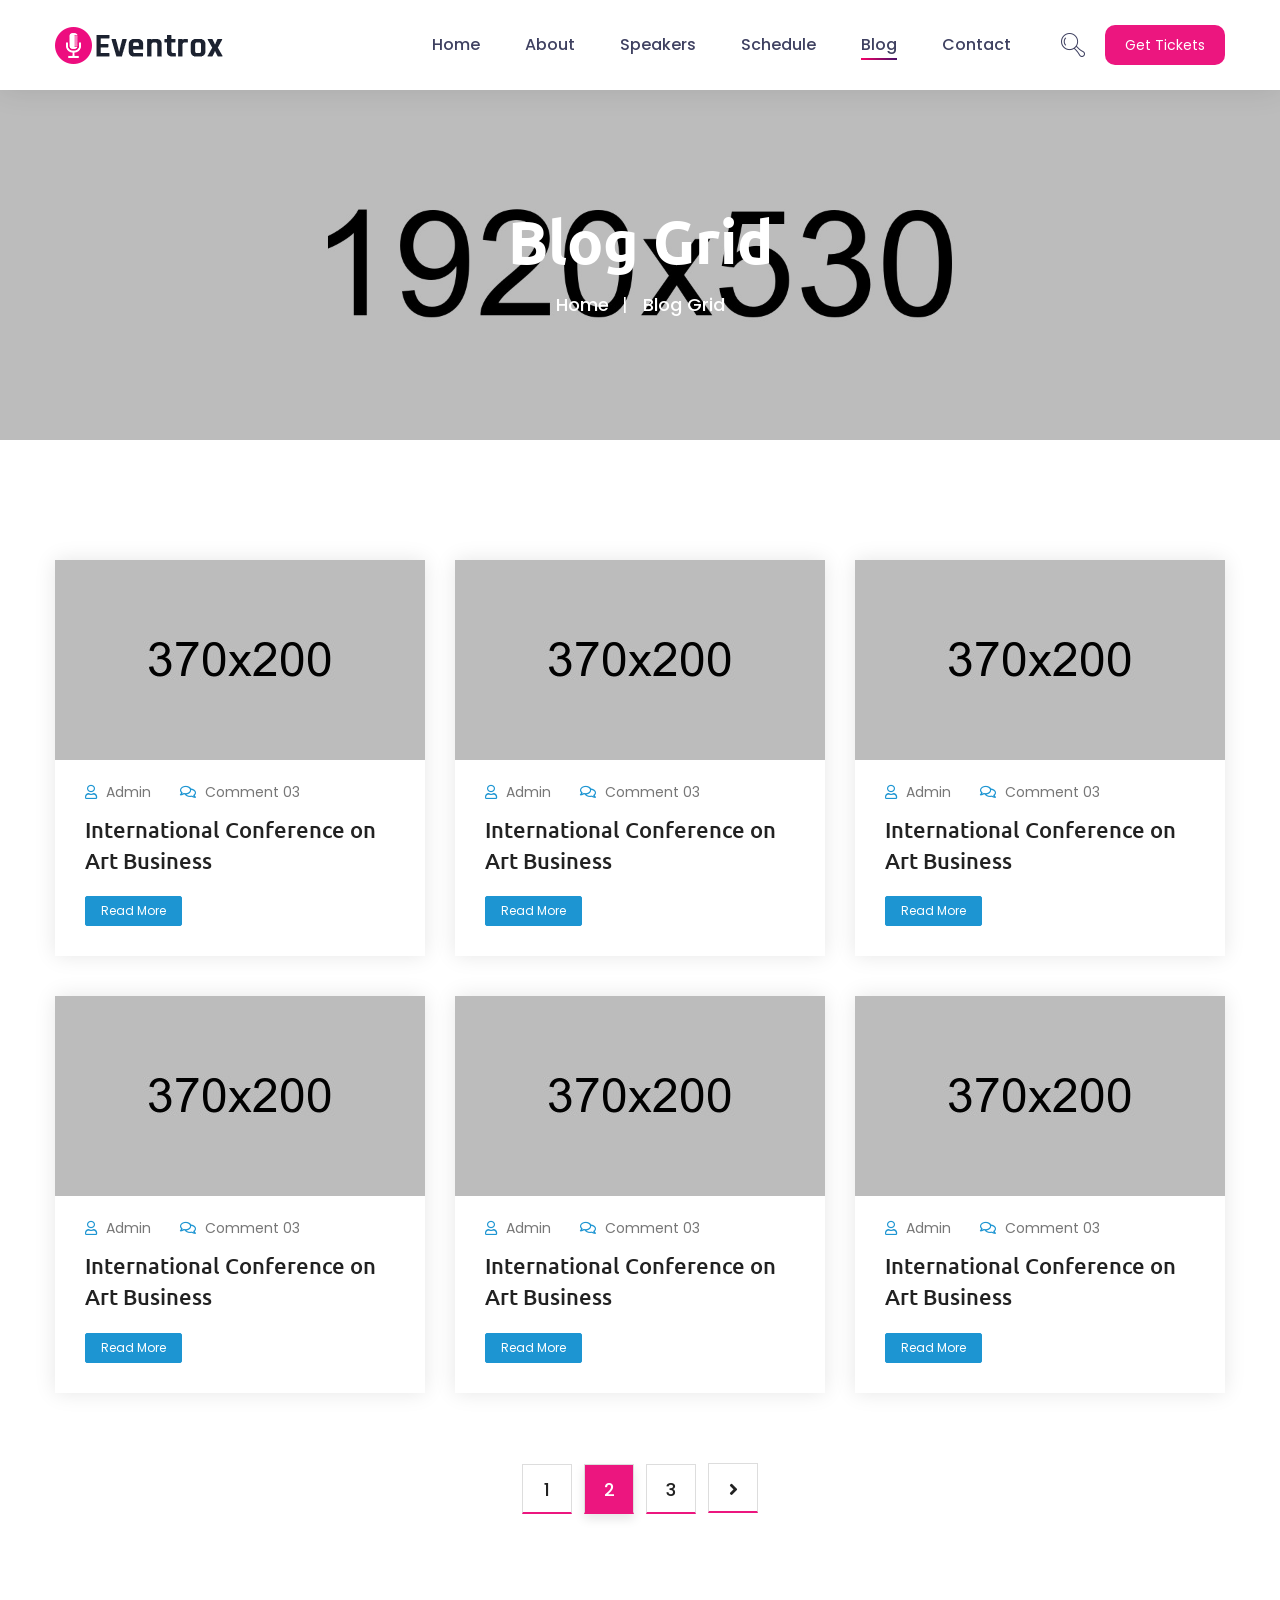
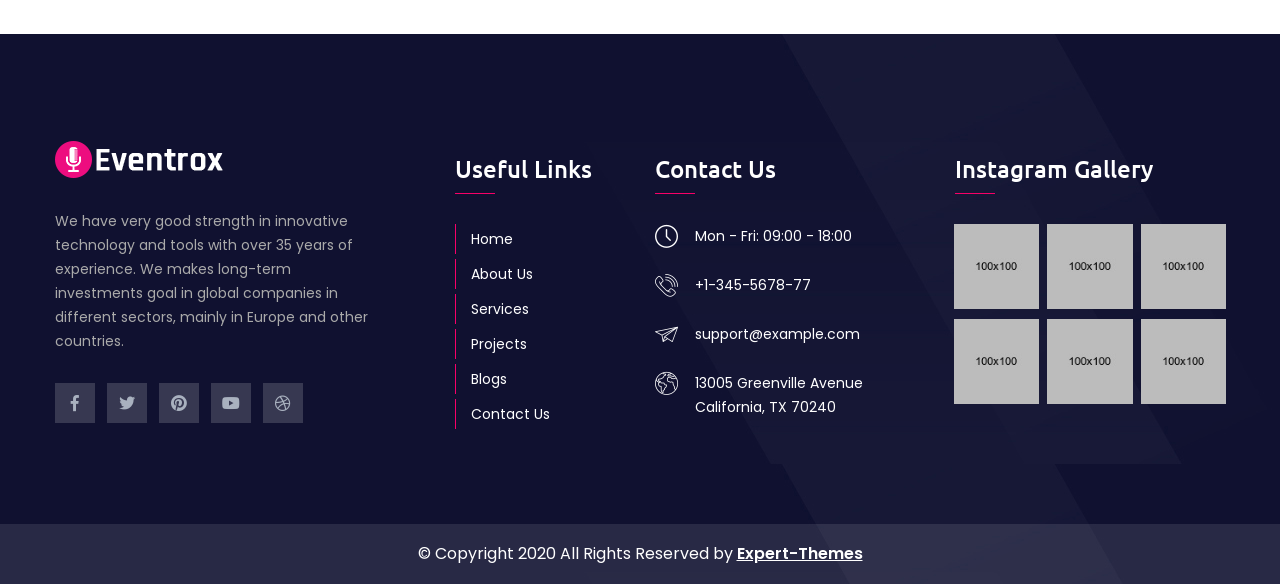
==== blog-grid.html @ 78b13447 "files added" ====
<!DOCTYPE html>
 <html lang="en">
<head>
<meta charset="utf-8">
<title>Eventrox - Digital Events HTML Template | Blog Grid</title>
<!-- Stylesheets -->
<link href="css/bootstrap.css" rel="stylesheet">
<link href="css/style.css" rel="stylesheet">
<link href="css/responsive.css" rel="stylesheet">
<!--Color Switcher Mockup-->
<link href="css/color-switcher-design.css" rel="stylesheet">

<link rel="shortcut icon" href="images/favicon.png" type="image/x-icon">
<link rel="icon" href="images/favicon.png" type="image/x-icon">

<!-- Responsive -->
<meta http-equiv="X-UA-Compatible" content="IE=edge">
<meta name="viewport" content="width=device-width, initial-scale=1.0, maximum-scale=1.0, user-scalable=0">

<!--[if lt IE 9]><script src="https://cdnjs.cloudflare.com/ajax/libs/html5shiv/3.7.3/html5shiv.js"></script><![endif]-->
<!--[if lt IE 9]><script src="js/respond.js"></script><![endif]-->

</head>

<body>

<div class="page-wrapper">

    <!-- Preloader -->
    <div class="preloader"></div>
 	<!-- Header span -->

    <!-- Header Span -->
    <span class="header-span"></span>

    <!-- Main Header-->
    <header class="main-header header-style-two">
        <div class="main-box">
            <div class="auto-container clearfix">
                <div class="logo-box">
                    <div class="logo"><a href="index.html"><img src="images/logo-2.png" alt="" title=""></a></div>
                </div>

                <!--Nav Box-->
                <div class="nav-outer clearfix">
                    <!--Mobile Navigation Toggler-->
                    <div class="mobile-nav-toggler"><span class="icon flaticon-menu"></span></div>
                    <!-- Main Menu -->
                    <nav class="main-menu navbar-expand-md navbar-light">
                        <div class="navbar-header">
                            <!-- Togg le Button -->
                            <button class="navbar-toggler" type="button" data-toggle="collapse" data-target="#navbarSupportedContent" aria-controls="navbarSupportedContent" aria-expanded="false" aria-label="Toggle navigation">
                                <span class="icon flaticon-menu-button"></span>
                            </button>
                        </div>

                        <div class="collapse navbar-collapse clearfix" id="navbarSupportedContent">
                            <ul class="navigation clearfix">
                                <li class="dropdown"><a href="index.html">Home</a>
                                    <ul>
                                        <li><a href="index.html">Home Classic</a></li>
                                        <li><a href="index-2.html">Home Conference</a></li>
                                        <li><a href="index-3.html">Home Meetup</a></li>
										<li><a href="index-4.html">Home Page Four</a></li>
                                        <li><a href="index-5.html">Home Page Five</a></li>
                                        <li class="dropdown"><a href="#">Header Styles</a>
                                            <ul>
                                                <li><a href="index.html">Header Style One</a></li>
                                                <li><a href="index-2.html">Header Style Two</a></li>
                                                <li><a href="index-3.html">Header Style Three</a></li>
												<li><a href="index-4.html">Home Page Four</a></li>
												<li><a href="index-5.html">Home Page Five</a></li>
                                            </ul>
                                        </li>
                                    </ul>
                                </li>
                                <li class="dropdown"><a href="about-us.html">About</a>
                                    <ul>
                                        <li><a href="about-us.html">About Us</a></li>
                                        <li><a href="pricing.html">Pricing</a></li>
                                        <li><a href="faqs.html">FAQ's</a></li>
										<li><a href="gallery.html">Gallery</a></li>
                                        <li><a href="coming-soon.html">Coming Soon</a></li>
                                    </ul>
                                </li>
                                <li class="dropdown"><a href="speakers.html">Speakers</a>
                                    <ul>
                                        <li><a href="speakers.html">Speakers</a></li>
                                        <li><a href="speakers-detail.html">Speakers Detail</a></li>
                                    </ul>
                                </li>
                                <li class="dropdown"><a href="schedule.html">Schedule</a>
                                    <ul>
                                        <li><a href="schedule.html">Schedule</a></li>
                                        <li><a href="event-detail.html">Event Detail</a></li>
                                        <li><a href="buy-ticket.html">Buy Ticket</a></li>
                                    </ul>
                                </li>
                                <li class="current dropdown"><a href="blog-sidebar.html">Blog</a>
                                    <ul>
                                        <li><a href="blog-sidebar.html">Blog With Sidebar</a></li>
                                        <li><a href="blog-grid.html">Blog Grid</a></li>
                                        <li><a href="blog-single.html">Blog Single</a></li>
                                        <li><a href="error-page.html">404 Error</a></li>
                                    </ul>
                                </li>
                                <li><a href="contact.html">Contact</a></li>
                            </ul>
                        </div>
                    </nav>
                    <!-- Main Menu End-->

                    <!-- Outer box -->
                    <div class="outer-box">
                        <!--Search Box-->
                        <div class="search-box-btn"><span class="flaticon-search"></span></div>

                        <!-- Button Box -->
                        <div class="btn-box">
                            <a href="buy-ticket.html" class="theme-btn btn-style-one"><span class="btn-title">Get Tickets</span></a>
                        </div>
                    </div>
                </div>
            </div>
        </div>

        <!-- Mobile Menu  -->
        <div class="mobile-menu">
            <div class="menu-backdrop"></div>
            <div class="close-btn"><span class="icon flaticon-cancel-1"></span></div>

            <!--Here Menu Will Come Automatically Via Javascript / Same Menu as in Header-->
            <nav class="menu-box">
                <div class="nav-logo"><a href="index.html"><img src="images/logo-2.png" alt="" title=""></a></div>

                <ul class="navigation clearfix"><!--Keep This Empty / Menu will come through Javascript--></ul>
            </nav>
        </div><!-- End Mobile Menu -->
    </header>
    <!--End Main Header -->

    <!--Page Title-->
    <section class="page-title" style="background-image:url(images/background/5.jpg);">
        <div class="auto-container">
            <h1>Blog Grid</h1>
            <ul class="bread-crumb clearfix">
                <li><a href="index.html">Home</a></li>
                <li>Blog Grid</li>
            </ul>
        </div>
    </section>
    <!--End Page Title-->

    <!-- News Section -->
    <section class="news-section alternate">
        <div class="auto-container">
            <div class="row">

                <!-- News Block Three -->
                <div class="news-block col-lg-4 col-md-6 col-sm-12 wow fadeInRight">
                    <div class="inner-box">
                        <div class="image-box">
                            <figure class="image"><a href="blog-single.html"><img src="images/resource/news-1.jpg" alt=""></a></figure>
                        </div>
                        <div class="lower-content">
                            <ul class="post-info">
                                <li><span class="far fa-user"></span> Admin</li>
                                <li><span class="far fa-comments"></span> Comment 03</li>
                            </ul>
                            <h4><a href="blog-single.html">International Conference on Art Business</a></h4>
                            <div class="btn-box"><a href="#" class="read-more">Read More</a></div>
                        </div>
                    </div>
                </div>

                <!-- News Block Three -->
                <div class="news-block col-lg-4 col-md-6 col-sm-12 wow fadeInRight" data-wow-delay="400ms">
                    <div class="inner-box">
                        <div class="image-box">
                            <figure class="image"><a href="blog-single.html"><img src="images/resource/news-2.jpg" alt=""></a></figure>
                        </div>
                        <div class="lower-content">
                            <ul class="post-info">
                                <li><span class="far fa-user"></span> Admin</li>
                                <li><span class="far fa-comments"></span> Comment 03</li>
                            </ul>
                            <h4><a href="blog-single.html">International Conference on Art Business</a></h4>
                            <div class="btn-box"><a href="#" class="read-more">Read More</a></div>
                        </div>
                    </div>
                </div>

                <!-- News Block Three -->
                <div class="news-block col-lg-4 col-md-6 col-sm-12 wow fadeInRight" data-wow-delay="800ms">
                    <div class="inner-box">
                        <div class="image-box">
                            <figure class="image"><a href="blog-single.html"><img src="images/resource/news-3.jpg" alt=""></a></figure>
                        </div>
                        <div class="lower-content">
                            <ul class="post-info">
                                <li><span class="far fa-user"></span> Admin</li>
                                <li><span class="far fa-comments"></span> Comment 03</li>
                            </ul>
                            <h4><a href="blog-single.html">International Conference on Art Business</a></h4>
                            <div class="btn-box"><a href="#" class="read-more">Read More</a></div>
                        </div>
                    </div>
                </div>


                <!-- News Block Three -->
                <div class="news-block col-lg-4 col-md-6 col-sm-12 wow fadeInRight">
                    <div class="inner-box">
                        <div class="image-box">
                            <figure class="image"><a href="blog-single.html"><img src="images/resource/news-4.jpg" alt=""></a></figure>
                        </div>
                        <div class="lower-content">
                            <ul class="post-info">
                                <li><span class="far fa-user"></span> Admin</li>
                                <li><span class="far fa-comments"></span> Comment 03</li>
                            </ul>
                            <h4><a href="blog-single.html">International Conference on Art Business</a></h4>
                            <div class="btn-box"><a href="#" class="read-more">Read More</a></div>
                        </div>
                    </div>
                </div>

                <!-- News Block Three -->
                <div class="news-block col-lg-4 col-md-6 col-sm-12 wow fadeInRight" data-wow-delay="400ms">
                    <div class="inner-box">
                        <div class="image-box">
                            <figure class="image"><a href="blog-single.html"><img src="images/resource/news-5.jpg" alt=""></a></figure>
                        </div>
                        <div class="lower-content">
                            <ul class="post-info">
                                <li><span class="far fa-user"></span> Admin</li>
                                <li><span class="far fa-comments"></span> Comment 03</li>
                            </ul>
                            <h4><a href="blog-single.html">International Conference on Art Business</a></h4>
                            <div class="btn-box"><a href="#" class="read-more">Read More</a></div>
                        </div>
                    </div>
                </div>

                <!-- News Block Three -->
                <div class="news-block col-lg-4 col-md-6 col-sm-12 wow fadeInRight" data-wow-delay="800ms">
                    <div class="inner-box">
                        <div class="image-box">
                            <figure class="image"><a href="blog-single.html"><img src="images/resource/news-6.jpg" alt=""></a></figure>
                        </div>
                        <div class="lower-content">
                            <ul class="post-info">
                                <li><span class="far fa-user"></span> Admin</li>
                                <li><span class="far fa-comments"></span> Comment 03</li>
                            </ul>
                            <h4><a href="blog-single.html">International Conference on Art Business</a></h4>
                            <div class="btn-box"><a href="#" class="read-more">Read More</a></div>
                        </div>
                    </div>
                </div>
            </div>

            <!--Styled Pagination-->
            <ul class="styled-pagination text-center">
                <li><a href="#">1</a></li>
                <li><a href="#" class="active">2</a></li>
                <li><a href="#">3</a></li>
                <li><a href="#"><span class="icon fa fa-angle-right"></span></a></li>
            </ul>
            <!--End Styled Pagination-->
        </div>
    </section>
    <!--End News Section -->

    <!-- Main Footer -->
    <footer class="main-footer">
        <!--Widgets Section-->
        <div class="widgets-section">
            <div class="auto-container">
                <div class="row">
                    <!--Big Column-->
                    <div class="big-column col-xl-6 col-lg-12 col-md-12 col-sm-12">
                        <div class="row">
                            <!--Footer Column-->
                            <div class="footer-column col-xl-7 col-lg-6 col-md-6 col-sm-12">
                                <div class="footer-widget about-widget">
                                    <div class="logo">
                                        <a href="index.html"><img src="images/logo.png" alt="" /></a>
                                    </div>
                                    <div class="text">
                                        <p>We have very good strength in innovative technology and tools with over 35 years of experience. We makes long-term investments goal in global companies in different sectors, mainly in Europe and other countries.</p>
                                    </div>
                                    <ul class="social-icon-one social-icon-colored">
                                        <li><a href="#"><i class="fab fa-facebook-f"></i></a></li>
                                        <li><a href="#"><i class="fab fa-twitter"></i></a></li>
                                        <li><a href="#"><i class="fab fa-pinterest"></i></a></li>
                                        <li><a href="#"><i class="fab fa-youtube"></i></a></li>
                                        <li><a href="#"><i class="fab fa-dribbble"></i></a></li>
                                    </ul>
                                </div>
                            </div>

                            <!--Footer Column-->
                            <div class="footer-column col-xl-5 col-lg-6 col-md-6 col-sm-12">
                                <div class="footer-widget useful-links">
                                    <h2 class="widget-title">Useful Links</h2>
                                    <ul class="user-links">
                                        <li><a href="index-2.html">Home</a></li>
                                        <li><a href="about-us.html">About Us</a></li>
                                        <li><a href="services.html">Services</a></li>
                                        <li><a href="projects.html">Projects</a></li>
                                        <li><a href="blog.html">Blogs</a></li>
                                        <li><a href="contact.html">Contact Us</a></li>
                                    </ul>
                                </div>
                            </div>
                        </div>
                    </div>

                    <!--Big Column-->
                    <div class="big-column col-xl-6 col-lg-12 col-md-12 col-sm-12">
                        <div class="row">
                            <!--Footer Column-->
                            <div class="footer-column col-lg-6 col-md-6 col-sm-12">
                                <!--Footer Column-->
                                <div class="footer-widget contact-widget">
                                    <h2 class="widget-title">Contact Us</h2>
                                     <!--Footer Column-->
                                    <div class="widget-content">
                                        <ul class="contact-list">
                                            <li>
                                                <span class="icon flaticon-clock"></span>
                                                <div class="text">Mon - Fri: 09:00 - 18:00</div>
                                            </li>

                                            <li>
                                                <span class="icon flaticon-phone"></span>
                                                <div class="text"><a href="tel:+1-345-5678-77">+1-345-5678-77</a></div>
                                            </li>

                                            <li>
                                                <span class="icon flaticon-paper-plane"></span>
                                                <div class="text"><a href="mailto:support@example.com">support@example.com</a></div>
                                            </li>

                                            <li>
                                                <span class="icon flaticon-worldwide"></span>
                                                <div class="text">13005 Greenville Avenue<br> California, TX 70240</div>
                                            </li>
                                        </ul>
                                    </div>
                                </div>
                            </div>

                            <!--Footer Column-->
                            <div class="footer-column col-lg-6 col-md-6 col-sm-12">
                                <!--Footer Column-->
                                <div class="footer-widget instagram-widget">
                                    <h2 class="widget-title">Instagram Gallery</h2>
                                    <div class="widget-content">
                                        <div class="outer clearfix">
                                            <figure class="image">
                                                <a href="images/gallery/1.jpg" class="lightbox-image" title="Image Title Here"><img src="images/resource/gw-1.jpg" alt=""></a>
                                            </figure>

                                            <figure class="image">
                                                <a href="images/gallery/2.jpg" class="lightbox-image" title="Image Title Here"><img src="images/resource/gw-2.jpg" alt=""></a>
                                            </figure>

                                            <figure class="image">
                                                <a href="images/gallery/3.jpg" class="lightbox-image" title="Image Title Here"><img src="images/resource/gw-3.jpg" alt=""></a>
                                            </figure>

                                            <figure class="image">
                                                <a href="images/gallery/4.jpg" class="lightbox-image" title="Image Title Here"><img src="images/resource/gw-4.jpg" alt=""></a>
                                            </figure>

                                            <figure class="image">
                                                <a href="images/gallery/5.jpg" class="lightbox-image" title="Image Title Here"><img src="images/resource/gw-5.jpg" alt=""></a>
                                            </figure>

                                            <figure class="image">
                                                <a href="images/gallery/1.jpg" class="lightbox-image" title="Image Title Here"><img src="images/resource/gw-6.jpg" alt=""></a>
                                            </figure>
                                        </div>
                                    </div>
                                </div>
                            </div>
                        </div>
                    </div>
                </div>
            </div>
        </div>

        <!--Footer Bottom-->
        <div class="footer-bottom">
            <div class="auto-container">
                <div class="inner-container clearfix">
                    <div class="copyright-text">
                        <p>© Copyright 2020 All Rights Reserved by <a href="index.html">Expert-Themes</a></p>
                    </div>
                </div>
            </div>
        </div>
    </footer>
    <!-- End Footer -->

</div>
<!--End pagewrapper-->

<!-- Color Palate / Color Switcher -->
<div class="color-palate">
    <div class="color-trigger">
        <i class="fa fa-cog"></i>
    </div>
    <div class="color-palate-head">
        <h6>Choose Your Demo</h6>
    </div>
    <ul class="box-version option-box"> <li>Full width</li> <li class="box">Boxed</li> </ul>
    <ul class="rtl-version option-box"> <li>LTR Version</li> <li class="rtl">RTL Version</li> </ul>
    <div class="palate-foo">
        <span>You will find much more options for colors and styling in admin panel. This color picker is used only for demonstation purposes.</span>
    </div>
    <a href="#" class="purchase-btn">Purchase now</a>
</div><!-- End Color Switcher -->

<!--Search Popup-->
<div id="search-popup" class="search-popup">
	<div class="close-search theme-btn"><span class="fas fa-window-close"></span></div>
	<div class="popup-inner">
		<div class="overlay-layer"></div>
    	<div class="search-form">
        	<form method="post" action="index.html">
            	<div class="form-group">
                	<fieldset>
                        <input type="search" class="form-control" name="search-input" value="" placeholder="Search Here" required >
                        <input type="submit" value="Search Now!" class="theme-btn">
                    </fieldset>
                </div>
            </form>

            <br>
            <h3>Recent Search Keywords</h3>
            <ul class="recent-searches">
                <li><a href="#">Seo</a></li>
                <li><a href="#">Bussiness</a></li>
                <li><a href="#">Events</a></li>
                <li><a href="#">Digital</a></li>
                <li><a href="#">Conferance</a></li>
            </ul>

        </div>

    </div>
</div>

<!--Scroll to top-->
<div class="scroll-to-top scroll-to-target" data-target="html"><span class="fa fa-angle-double-up"></span></div>
<script src="js/jquery.js"></script>
<script src="js/popper.min.js"></script>
<script src="js/bootstrap.min.js"></script>
<script src="js/jquery-ui.js"></script>
<script src="js/jquery.fancybox.js"></script>
<script src="js/appear.js"></script>
<script src="js/owl.js"></script>
<script src="js/wow.js"></script>
<script src="js/script.js"></script>
<!-- Color Setting -->
<script src="js/color-settings.js"></script>
</body>
</html>
---- css/style.css ----
/* ---------------------------------------
[Master Stylesheet]
Project:    	Eventrox - Digital Conference HTML Template
Version:    	1
Last Change:    11/3/2020
------------------------------------------

[Table of contents]

1. Fonts
2. Resources / Css Files
3. Reset
4. Global Settings
5. Buttons Style
6. Social Icons
7. Scroll To Top style
8. Page Title
9. Section Title
10. Main Header / Two / Three
11. Mobile Menu
12. Banner Section
13. Banner Conference
14. Banner MeetUp
15. About Section / Two
16. Coming Soon
17. Features Section / Two / Three
18. Fluid Section One
19. Speakers Section / Two / Three
20. Speker Detail
21. schedule Section / Two / Three
22. Event Detail
23. Pricing Section / Two / Three
24. Fun Fact Section
25. FAQ's Section
26. FAQ Form Section
27. Fun Fact Section Two
28. Why Choose Us
29. App Section
30. Gallery Section
31. Event Info Section
32. Testimonial Section
33. News Section
34. Blog Sidebar
35. Blog Detail
36. Styled Pagination
37. Coming Soon
38. Video Section
39. Call to Action
40. Register Section
41. Contact Page Section
42. Map Section
43. Subscribe Section
44. Newsletter Section
45. Clients Section / Two / Three
46. Main Footer / Two / Three
47. Error Section
48. Sidebar Page Container
49. Comment Area
50. Comment Form
51. Social icon Colored
52. Right to Left
53. Boxed Layout
-------------------------------------------*/

/***

====================================================================
	 Fonts
====================================================================

***/

@import url('https://fonts.googleapis.com/css?family=Poppins:200,300,400,500,600,700,800,900|Orbitron:500,700|Ubuntu:400,500,700&display=swap');

/*
	font-family: 'Ubuntu', sans-serif;
	font-family: 'Poppins', sans-serif;
	font-family: 'Orbitron', sans-serif;
*/

/***

====================================================================
	 Resources / Css Files
====================================================================

 ***/

@import url('fontawesome-all.css');
@import url('flaticon.css');
@import url('elegent-icon.css');
@import url('animate.css');
@import url('swiper.css');
@import url('owl.css');
@import url('jquery.fancybox.min.css');

/***

====================================================================
    Reset
====================================================================

 ***/

* {
	margin:0px;
	padding:0px;
	border:none;
	outline:none;
}

/***

====================================================================
	Global Settings
====================================================================

 ***/

body {
	font-size:14px;
	color:#777777;
	line-height:1.7em;
	font-weight:400;
	background:#ffffff;
	-webkit-font-smoothing: antialiased;
	-moz-font-smoothing: antialiased;
	font-family: 'Poppins', sans-serif;
}

a{
	text-decoration:none;
	cursor:pointer;
	color:#f20487;
}

button,
a:hover,a:focus,a:visited{
	text-decoration:none;
	outline:none !important;
}

h1,h2,h3,h4,h5,h6 {
	position:relative;
	font-weight:normal;
	margin:0px;
	background:none;
	line-height:1.6em;
	font-family: 'Ubuntu', sans-serif;
}

input,button,select,textarea{

}

textarea{
	overflow:hidden;
}

p,.text{
	position:relative;
	font-size: 16px;
	line-height: 26px;
	color: #888888;
	font-weight: 400;
}

.auto-container{
	position:static;
	max-width:1200px;
	padding:0px 15px;
	margin:0 auto;
}

.large-container{
	position:static;
	max-width:1550px;
	padding:0px 15px;
	margin:0 auto;
}

.medium-container{
	max-width:850px;
}

.page-wrapper{
	position:relative;
	margin:0 auto;
	width:100%;
	min-width:300px;
	overflow: hidden;
}

ul,li{
	list-style:none;
	padding:0px;
	margin:0px;
}

img{
	display:inline-block;
	max-width:100%;
}

.theme-btn{
	display:inline-block;
	-webkit-transition:all 0.3s ease;
	-moz-transition:all 0.3s ease;
	-ms-transition:all 0.3s ease;
	-o-transition:all 0.3s ease;
	transition:all 0.3s ease;
}

.centered{
	text-align:center;
}

.theme-btn .flaticon-arrow{
	display: inherit;
	font-size:inherit;
	margin-left: 3px;
	font-size: 14px;
	-webkit-transform: scaleX(-1) translateY(-1px);
	-moz-transform: scaleX(-1) translateY(-1px);
	-ms-transform: scaleX(-1) translateY(-1px);
	-o-transform: scaleX(-1) translateY(-1px);
	transform: scaleX(-1) translateY(-1px);
}

::-webkit-input-placeholder{color: inherit;}
::-moz-input-placeholder{color:  inherit;}
::-ms-input-placeholder{color:  inherit;}


::selection {
background:#ec167f;
color:#ffffff;
}

::-moz-selection {
background:#ec167f;
color:#ffffff;
}

::-webkit-selection {
background:#ec167f;
color:#ffffff;
}

/***

====================================================================
	Buttons Style
====================================================================

 ***/

 .theme-btn{
 	position: relative;
 	transition: all 300ms ease;
 }

/* Button style one*/
.btn-style-one{
	position:relative;
	padding:10px 30px;
	font-size:16px;
	line-height:30px;
	color:#ffffff;
	font-weight:400;
	text-align:center;
	background-color: #ec167f;
	overflow: hidden;
	border-radius: 10px;
}

.btn-style-one .btn-title{
	position: relative;
}

.btn-style-one:hover{
	color:#ec167f;
	-webkit-box-shadow: 0 10px 30px rgba(0,0,0,0.10);
	-moz-box-shadow: 0 10px 30px rgba(0,0,0,0.10);
	-ms-box-shadow: 0 10px 30px rgba(0,0,0,0.10);
	-o-box-shadow: 0 10px 30px rgba(0,0,0,0.10);
	box-shadow: 0 10px 30px rgba(0,0,0,0.10);
}

.btn-style-one:before{
	position: absolute;
	left: 0;
	top: 0;
	height: 100%;
	width: 100%;
	content: "";
	background-color: #ffffff;
	-webkit-transform: scale(0, 1);
	-ms-transform: scale(0, 1);
	transform: scale(0, 1);
	-webkit-transform-origin: top right;
	-ms-transform-origin: top right;
	transform-origin: top right;
    -webkit-transition: transform 500ms cubic-bezier(0.860, 0.000, 0.070, 1.000);
    -moz-transition: transform 500ms cubic-bezier(0.860, 0.000, 0.070, 1.000);
    -o-transition: transform 500ms cubic-bezier(0.860, 0.000, 0.070, 1.000);
    transition: transform 500ms cubic-bezier(0.860, 0.000, 0.070, 1.000); /* easeInOutQuint */
    -webkit-transition-timing-function: cubic-bezier(0.860, 0.000, 0.070, 1.000);
    -moz-transition-timing-function: cubic-bezier(0.860, 0.000, 0.070, 1.000);
    -o-transition-timing-function: cubic-bezier(0.860, 0.000, 0.070, 1.000);
    transition-timing-function: cubic-bezier(0.860, 0.000, 0.070, 1.000); /* easeInOutQuint */
}

.btn-style-one:hover:before{
	-webkit-transform: scale(1, 1);
	-ms-transform: scale(1, 1);
	transform: scale(1, 1);
	-webkit-transform-origin: bottom left;
	-ms-transform-origin: bottom left;
	transform-origin: bottom left;
}

/* Button style two*/

.btn-style-two{
	position:relative;
	padding:10px 30px;
	font-size:16px;
	line-height:30px;
	color:#ffffff;
	font-weight:400;
	text-align:center;
	background-color: #faaC1D;
	overflow: hidden;
	border-radius: 10px;
}

.btn-style-two .btn-title{
	position: relative;
}

.btn-style-two:hover{
	color:#faaC1D;
	-webkit-box-shadow: 0 10px 30px rgba(0,0,0,0.10);
	-moz-box-shadow: 0 10px 30px rgba(0,0,0,0.10);
	-ms-box-shadow: 0 10px 30px rgba(0,0,0,0.10);
	-o-box-shadow: 0 10px 30px rgba(0,0,0,0.10);
	box-shadow: 0 10px 30px rgba(0,0,0,0.10);
}

.btn-style-two:before{
	position: absolute;
	left: 0;
	top: 0;
	height: 100%;
	width: 100%;
	content: "";
	background-color: #ffffff;
	-webkit-transform: scale(0, 1);
	-ms-transform: scale(0, 1);
	transform: scale(0, 1);
	-webkit-transform-origin: top right;
	-ms-transform-origin: top right;
	transform-origin: top right;
    -webkit-transition: transform 500ms cubic-bezier(0.860, 0.000, 0.070, 1.000);
    -moz-transition: transform 500ms cubic-bezier(0.860, 0.000, 0.070, 1.000);
    -o-transition: transform 500ms cubic-bezier(0.860, 0.000, 0.070, 1.000);
    transition: transform 500ms cubic-bezier(0.860, 0.000, 0.070, 1.000); /* easeInOutQuint */
    -webkit-transition-timing-function: cubic-bezier(0.860, 0.000, 0.070, 1.000);
    -moz-transition-timing-function: cubic-bezier(0.860, 0.000, 0.070, 1.000);
    -o-transition-timing-function: cubic-bezier(0.860, 0.000, 0.070, 1.000);
    transition-timing-function: cubic-bezier(0.860, 0.000, 0.070, 1.000); /* easeInOutQuint */
}

.btn-style-two:hover:before{
	-webkit-transform: scale(1, 1);
	-ms-transform: scale(1, 1);
	transform: scale(1, 1);
	-webkit-transform-origin: bottom left;
	-ms-transform-origin: bottom left;
	transform-origin: bottom left;
}


/* Button style three*/

.btn-style-three{
	position:relative;
	padding:10px 30px;
	font-size:16px;
	line-height:30px;
	color:#ffffff;
	font-weight:400;
	text-align:center;
	background-color: #1c94d2;
	overflow: hidden;
	border-radius: 10px;
}

.btn-style-three .btn-title{
	position: relative;
}

.btn-style-three:hover{
	color:#1c94d2;
	-webkit-box-shadow: 0 10px 30px rgba(0,0,0,0.10);
	-moz-box-shadow: 0 10px 30px rgba(0,0,0,0.10);
	-ms-box-shadow: 0 10px 30px rgba(0,0,0,0.10);
	-o-box-shadow: 0 10px 30px rgba(0,0,0,0.10);
	box-shadow: 0 10px 30px rgba(0,0,0,0.10);
}

.btn-style-three:before{
	position: absolute;
	left: 0;
	top: 0;
	height: 100%;
	width: 100%;
	content: "";
	background-color: #ffffff;
	-webkit-transform: scale(0, 1);
	-ms-transform: scale(0, 1);
	transform: scale(0, 1);
	-webkit-transform-origin: top right;
	-ms-transform-origin: top right;
	transform-origin: top right;
    -webkit-transition: transform 500ms cubic-bezier(0.860, 0.000, 0.070, 1.000);
    -moz-transition: transform 500ms cubic-bezier(0.860, 0.000, 0.070, 1.000);
    -o-transition: transform 500ms cubic-bezier(0.860, 0.000, 0.070, 1.000);
    transition: transform 500ms cubic-bezier(0.860, 0.000, 0.070, 1.000); /* easeInOutQuint */
    -webkit-transition-timing-function: cubic-bezier(0.860, 0.000, 0.070, 1.000);
    -moz-transition-timing-function: cubic-bezier(0.860, 0.000, 0.070, 1.000);
    -o-transition-timing-function: cubic-bezier(0.860, 0.000, 0.070, 1.000);
    transition-timing-function: cubic-bezier(0.860, 0.000, 0.070, 1.000); /* easeInOutQuint */
}

.btn-style-three:hover:before{
	-webkit-transform: scale(1, 1);
	-ms-transform: scale(1, 1);
	transform: scale(1, 1);
	-webkit-transform-origin: bottom left;
	-ms-transform-origin: bottom left;
	transform-origin: bottom left;
}



/* Button style four*/

.btn-style-four{
	position:relative;
	padding:10px 30px;
	font-size:16px;
	line-height:30px;
	color:#ffffff;
	font-weight:400;
	text-align:center;
	background-color: #24293d;
	overflow: hidden;
	border-radius: 10px;
}

.btn-style-four .btn-title{
	position: relative;
}

.btn-style-four:hover{
	color:#24293d;
	-webkit-box-shadow: 0 10px 30px rgba(0,0,0,0.10);
	-moz-box-shadow: 0 10px 30px rgba(0,0,0,0.10);
	-ms-box-shadow: 0 10px 30px rgba(0,0,0,0.10);
	-o-box-shadow: 0 10px 30px rgba(0,0,0,0.10);
	box-shadow: 0 10px 30px rgba(0,0,0,0.10);
}

.btn-style-four:before{
	position: absolute;
	left: 0;
	top: 0;
	height: 100%;
	width: 100%;
	content: "";
	background-color: #ffffff;
	-webkit-transform: scale(0, 1);
	-ms-transform: scale(0, 1);
	transform: scale(0, 1);
	-webkit-transform-origin: top right;
	-ms-transform-origin: top right;
	transform-origin: top right;
    -webkit-transition: transform 500ms cubic-bezier(0.860, 0.000, 0.070, 1.000);
    -moz-transition: transform 500ms cubic-bezier(0.860, 0.000, 0.070, 1.000);
    -o-transition: transform 500ms cubic-bezier(0.860, 0.000, 0.070, 1.000);
    transition: transform 500ms cubic-bezier(0.860, 0.000, 0.070, 1.000); /* easeInOutQuint */
    -webkit-transition-timing-function: cubic-bezier(0.860, 0.000, 0.070, 1.000);
    -moz-transition-timing-function: cubic-bezier(0.860, 0.000, 0.070, 1.000);
    -o-transition-timing-function: cubic-bezier(0.860, 0.000, 0.070, 1.000);
    transition-timing-function: cubic-bezier(0.860, 0.000, 0.070, 1.000); /* easeInOutQuint */
}

.btn-style-four:hover:before{
	-webkit-transform: scale(1, 1);
	-ms-transform: scale(1, 1);
	transform: scale(1, 1);
	-webkit-transform-origin: bottom left;
	-ms-transform-origin: bottom left;
	transform-origin: bottom left;
}

/* List Style One */

.list-style-one{
	position:relative;
}

.list-style-one li{
	position: relative;
	font-size: 16px;
	line-height: 26px;
	color: #444444;
	font-weight: 400;
	padding-left: 35px;
	margin-bottom: 10px;
}

.list-style-one li:before{
	position: absolute;
	left: 0;
	top: 0;
	font-size: 16px;
	content: "\52";
	font-family: 'ElegantIcons';
	color: #e1137b;
}

/* List Style Two */

.list-style-two{
	position:relative;
}

.list-style-two li{
	position: relative;
	font-size: 16px;
	line-height: 30px;
	color: #888888;
	font-weight: 400;
	padding-left: 25px;
	margin-bottom: 10px;
}

.list-style-two li:before{
	position: absolute;
	left: 0;
	top: 12px;
	height: 6px;
	width: 6px;
	background-color: #e1137b;
	content: "";
}

/***

====================================================================
	Social Icons
====================================================================

 ***/

/*Social Icon One*/

.social-icon-one{
	position: relative;
}

.social-icon-one li{
	position:relative;
	display:inline-block;
	margin-right: 8px;
	margin-bottom: 10px;
}

.social-icon-one li:last-child{
	margin-right: 0;
}

.social-icon-one li a .fab{
	position:relative;
	display:block;
	height: 40px;
	width: 40px;
	line-height: 40px;
	text-align: center;
	font-size:16px;
	color:#a9b1bf;
	background-color: #373851;
	transition: all 900ms ease;
    -moz-transition: all 900ms ease;
    -webkit-transition: all 900ms ease;
    -ms-transition: all 900ms ease;
    -o-transition: all 900ms ease;
}

.social-icon-one li a:hover .fab{
	transform:rotate(360deg);
}

.social-icon-one li a:hover .fab{
	background-color: #e1137b;
	border-color: #e1137b;
	color: #ffffff;
}

/*Social Icon Two*/

.social-icon-two{
	position: relative;
	display: block;
}

.social-icon-two li{
	position:relative;
	display:inline-block;
	margin-right: 8px;
	margin-bottom: 10px;
}

.social-icon-two li a .fab{
	position:relative;
	display:block;
	height: 40px;
	width: 40px;
	line-height: 40px;
	text-align: center;
	font-size:16px;
	border: 1px solid #dddddd;
	background-color: #ffffff;
	-webkit-transition:all 300ms ease;
	-moz-transition:all 300ms ease;
	-ms-transition:all 300ms ease;
	-o-transition:all 300ms ease;
	transition:all 300ms ease;
}

.social-icon-two li a:hover .fab{
	color: #ffffff;
	background-color: #d24c59;
}

/*Social Icon Three*/

.social-icon-three{
	position: relative;
	display: block;
}

.social-icon-three li{
	position:relative;
	display:inline-block;
	margin-left: 30px;
	margin-bottom: 10px;
}

.social-icon-three li a{
	position:relative;
	display:block;
	line-height: 30px;
	text-align: center;
	font-size:16px;
	-webkit-transition:all 300ms ease;
	-moz-transition:all 300ms ease;
	-ms-transition:all 300ms ease;
	-o-transition:all 300ms ease;
	transition:all 300ms ease;
}

.social-icon-three li a:hover{
	color: #222222;
}

.theme_color{
	color:#d24c59;
}

.preloader{
	position:fixed;
	left:0px;
	top:0px;
	width:100%;
	height:100%;
	z-index:999999;
	background-color: #ffffff;
	background-position:center center;
	background-repeat:no-repeat;
	background-image:url(../images/icons/preloader.svg);
	background-size:100px;
}

.preloader:after{
	position: absolute;
	left: 50%;
	top: 50%;
	content: "loading..";
	-webkit-transform: translateX(-50%);
	-moz-transform: translateX(-50%);
	-ms-transform: translateX(-50%);
	-o-transform: translateX(-50%);
	transform: translateX(-50%);
	margin-top: 45px;
	font-size: 24px;
	line-height: 1em;
	color: #f20487;
	text-decoration: underline;
	font-family: "Ubuntu", sans-serif;
	font-weight: 400;
}


img{
	display:inline-block;
	max-width:100%;
	height:auto;
}

.pull-left{
	float: left;
}

.pull-right{
	float: right;
}

/***

====================================================================
	Scroll To Top style
====================================================================

***/

.scroll-to-top{
	position:fixed;
	bottom:15px;
	right:15px;
	width:40px;
	height:40px;
	color:#ffffff;
	font-size:18px;
	text-transform:uppercase;
	line-height:40px;
	text-align:center;
	z-index:100;
	cursor:pointer;
	background:#e1137b;
	display:none;
	-webkit-transition:all 300ms ease;
	-moz-transition:all 300ms ease;
	-ms-transition:all 300ms ease;
	-o-transition:all 300ms ease;
	transition:all 300ms ease;
}

.scroll-to-top:hover{
	color:#ffffff;
	background:#4c35a9;
}

.tabs-box{
	position: relative;
}

.tabs-box .tab{
	display: none;
}

.tabs-box .tab.active-tab{
	display: block;
}

/***

====================================================================
	Page Title
====================================================================

***/

.page-title{
	position:relative;
	text-align: center;
	overflow: hidden;
	z-index: 1;
	padding: 120px 0;
	background-repeat: no-repeat;
	background-position: center bottom;
	background-size: cover;
}

.page-title h1{
	position:relative;
	display: block;
	font-size:60px;
	color:#ffffff;
	line-height: 1em;
	font-weight: 700;
	margin-bottom: 20px;
}

.page-title .bread-crumb {
	position: relative;
}

.page-title .bread-crumb li{
	position: relative;
	display: inline-block;
	font-size: 18px;
	line-height: 30px;
	color: #ffffff;
	font-weight: 500;
	cursor: default;
	padding-right:  15px;
	margin-right: 15px;
}

.page-title .bread-crumb li:before{
	position: absolute;
	right: -3px;
	font-size: 18px;
	line-height: 30px;
	color: #ffffff;
	font-weight: 400;
	content: "|";
}

.page-title .bread-crumb li:last-child{
	padding-right: 0;
	margin-right: 0;
}

.page-title .bread-crumb li:last-child:before{
	display: none;
}

.page-title .bread-crumb li a{
	color:#ffffff;
	-webkit-transition: all 300ms ease;
	-moz-transition: all 300ms ease;
	-ms-transition: all 300ms ease;
	-o-transition: all 300ms ease;
	transition: all 300ms ease;
}

.page-title .bread-crumb li a:hover{
	color:#f0c52e;
}

/***

====================================================================
	Section Title
====================================================================

***/

.sec-title{
	position:relative;
	margin-bottom:70px;
}

.sec-title .title{
	position: relative;
	display: block;
	font-size: 16px;
	line-height: 1em;
	color: #ff8a01;
	font-weight: 500;
	background: rgb(247,0,104);
	background: -moz-linear-gradient(to left, rgba(247,0,104,1) 0%, rgba(68,16,102,1) 25%, rgba(247,0,104,1) 75%, rgba(68,16,102,1) 100%);
	background: -webkit-linear-gradient(to left, rgba(247,0,104,1) 0%,rgba(68,16,102,1) 25%,rgba(247,0,104,1) 75%,rgba(68,16,102,1) 100%);
	background: linear-gradient(to left, rgba(247,0,104) 0%,rgba(68,16,102,1) 25%,rgba(247,0,104,1) 75%,rgba(68,16,102,1) 100%);
	filter: progid:DXImageTransform.Microsoft.gradient( startColorstr='#F70068', endColorstr='#441066',GradientType=1 );
	color: transparent;
	-webkit-background-clip: text;
  	-webkit-text-fill-color: transparent;
	text-transform: uppercase;
	letter-spacing: 5px;
	margin-bottom: 15px;
}

.sec-title h2{
	position:relative;
	display: inline-block;
	font-size:48px;
	line-height:1.2em;
	color:#1e1f36;
	font-weight:700;
}

.sec-title .text{
	position: relative;
	font-size: 16px;
	line-height: 28px;
	color: #888888;
	margin-top: 30px;
}

.sec-title.light h2,
.sec-title.light .title{
	color: #ffffff;
	-webkit-text-fill-color:inherit;
}



.anim-icons{
	position: absolute;
	left: 0;
	top: 0;
	right: 0;
	height: 100%;
	width: 100%;
	max-width: 1170px;
	margin: 0 auto;
}

.anim-icons.full-width{
	max-width: 100%;
}


.anim-icons .icon{
	position: absolute;
	background-position: center;
	background-repeat: no-repeat;
}

/***

====================================================================
	Main Header
====================================================================

***/

.main-header{
	position:fixed;
	top: 0;
	left: 0;
	z-index:999;
	width:100%;
	-webkit-transition: all 300ms ease;
	-moz-transition: all 300ms ease;
	-ms-transition: all 300ms ease;
	-o-transition: all 300ms ease;
	transition: all 300ms ease;
}

.main-header .main-box{
	position:relative;
	padding: 25px 0;
	-webkit-transition: all 300ms ease;
	-moz-transition: all 300ms ease;
	-ms-transition: all 300ms ease;
	-o-transition: all 300ms ease;
	transition: all 300ms ease;
}

.main-header .logo-box{
	position: relative;
	float: left;
	-webkit-transition:all 300ms ease;
	-moz-transition:all 300ms ease;
	-ms-transition:all 300ms ease;
	-o-transition:all 300ms ease;
	transition:all 300ms ease;
}

.main-header .logo-box .logo img{
	display:inline-block;
	max-width:100%;
	-webkit-transition:all 300ms ease;
	-ms-transition:all 300ms ease;
	-o-transition:all 300ms ease;
	-moz-transition:all 300ms ease;
	transition:all 300ms ease;
}

.main-header .nav-outer{
	position: relative;
	float: right;
	-webkit-transition:all 600ms ease;
	-moz-transition:all 600ms ease;
	-ms-transition:all 600ms ease;
	-o-transition:all 600ms ease;
	transition:all 600ms ease;
}

.main-header .nav-outer .main-menu{
	position: static;
	float: left;
}

.main-menu .navigation{
	position:static;
	margin:0px;
}

.main-menu .navigation > li{
	position:relative;
	float:left;
	margin-left: 45px;
	-webkit-transition:all 300ms ease;
	-moz-transition:all 300ms ease;
	-ms-transition:all 300ms ease;
	-o-transition:all 300ms ease;
	transition:all 300ms ease;
}

.main-menu .navigation > li > a{
	position:relative;
	display:block;
	font-size:16px;
	line-height:30px;
	font-weight:500;
	padding: 10px 0;
	color:#fefefe;
	opacity:1;
	text-align:center;
	-webkit-transition:all 300ms ease;
	-moz-transition:all 300ms ease;
	-ms-transition:all 300ms ease;
	-o-transition:all 300ms ease;
	transition:all 300ms ease;
}

.main-menu .navigation > li > a:before{
	position:absolute;
	left: 50%;
	bottom: 10px;
	height: 2px;
	width: 0%;
	content: "";
	-webkit-transform: scale(-1);
	-moz-transform: scale(-1);
	-ms-transform: scale(-1);
	-o-transform: scale(-1);
	transform: scale(-1);
	background: rgb(247,0,104);
	background: -moz-linear-gradient(to left, rgba(247,0,104,1) 0%, rgba(68,16,102,1) 100%);
	background: -webkit-linear-gradient(to left, rgba(247,0,104,1) 0%, rgba(68,16,102,1) 100%);
	background: linear-gradient(to left, rgba(247,0,104) 0%,rgba(68,16,102,1) 100%);
	filter: progid:DXImageTransform.Microsoft.gradient( startColorstr='#F70068', endColorstr='#441066',GradientType=1 );
	-webkit-transition:all 300ms ease;
	-moz-transition:all 300ms ease;
	-ms-transition:all 300ms ease;
	-o-transition:all 300ms ease;
	transition:all 300ms ease;
}

.main-menu .navigation > li.current > a:before,
.main-menu .navigation > li:hover > a:before{
	left: 0;
	width: 100%;
}

.main-menu .navigation > li > ul > li.dropdown > a:before{
	font-family: 'Font Awesome 5 Free';
	content: "\f105";
	position:absolute;
	right:25px;
	top:8px;
	width:10px;
	height:20px;
	display:block;
	line-height:20px;
	font-size:16px;
	font-weight: 900;
	text-align:center;
	z-index:5;
}

.main-menu .navigation > li > ul > li > ul > li.dropdown:hover > a:after{
	color:#ffffff;
}

.main-menu .navigation > li > ul{
	position:absolute;
	left:0px;
	top:100%;
	width:220px;
	z-index:100;
	display:none;
	opacity: 0;
    visibility: hidden;
	padding: 20px 0px;
	background: #ffffff;
	border-radius: 3px;
	-webkit-transform-origin: top;
	-moz-transform-origin: top;
	-ms-transform-origin: top;
	-o-transform-origin: top;
	transform-origin: top;
	-moz-transform: rotateX(90deg);
	-webkit-transform: rotateX(90deg);
	-ms-transform: rotateX(90deg);
	-o-transform: rotateX(90deg);
	transform: rotateX(90deg);
	border-bottom: 3px solid #f20487;
	border-radius: 0 0 6px 6px;
	-webkit-box-shadow:2px 2px 5px 1px rgba(0,0,0,0.05),-2px 0px 5px 1px rgba(0,0,0,0.05);
	-ms-box-shadow:2px 2px 5px 1px rgba(0,0,0,0.05),-2px 0px 5px 1px rgba(0,0,0,0.05);
	-o-box-shadow:2px 2px 5px 1px rgba(0,0,0,0.05),-2px 0px 5px 1px rgba(0,0,0,0.05);
	-moz-box-shadow:2px 2px 5px 1px rgba(0,0,0,0.05),-2px 0px 5px 1px rgba(0,0,0,0.05);
	box-shadow:2px 2px 5px 1px rgba(0,0,0,0.05),-2px 0px 5px 1px rgba(0,0,0,0.05);
}

.main-menu .navigation > li > ul:before{
	position:absolute;
	content:'';
	left:0px;
	top:-30px;
	width:100%;
	height:30px;
	display:block;
}

.main-menu .navigation > li > ul.from-right{
	left:auto;
	right:0px;
}

.main-menu .navigation > li > ul > li{
	position:relative;
	width:100%;
	margin-bottom: 0px;
}

.main-menu .navigation > li > ul > li:last-child{
	margin-bottom: 0px;
}

.main-menu .navigation > li > ul > li > a{
	position:relative;
	display:block;
	padding:5px 25px;
	line-height:24px;
	font-weight:400;
	font-size:16px;
	text-transform:capitalize;
	color:#222222;
	transition:all 500ms ease;
	-moz-transition:all 500ms ease;
	-webkit-transition:all 500ms ease;
	-ms-transition:all 500ms ease;
	-o-transition:all 500ms ease;
}

.main-menu .navigation > li > ul > li:hover > a{
	color:#e1137b;
}

.main-menu .navigation > li > ul > li > ul{
	position:absolute;
	left:100%;
	top:100%;
	width:220px;
	z-index:100;
	display:none;
	opacity: 0;
    visibility: hidden;
    margin-top: -50px;
	padding: 20px 0px;
	background: #ffffff;
	-webkit-transform-origin: top;
	-moz-transform-origin: top;
	-ms-transform-origin: top;
	-o-transform-origin: top;
	transform-origin: top;
	-webkit-transform: rotateX(90deg);
	-moz-transform: rotateX(90deg);
	-ms-transform: rotateX(90deg);
	-o-transform: rotateX(90deg);
	transform: rotateX(90deg);
	border-bottom: 3px solid #f20487;
	border-radius: 0 0 6px 6px;
	-webkit-box-shadow:2px 2px 5px 1px rgba(0,0,0,0.05),-2px 0px 5px 1px rgba(0,0,0,0.05);
	-ms-box-shadow:2px 2px 5px 1px rgba(0,0,0,0.05),-2px 0px 5px 1px rgba(0,0,0,0.05);
	-o-box-shadow:2px 2px 5px 1px rgba(0,0,0,0.05),-2px 0px 5px 1px rgba(0,0,0,0.05);
	-moz-box-shadow:2px 2px 5px 1px rgba(0,0,0,0.05),-2px 0px 5px 1px rgba(0,0,0,0.05);
	box-shadow:2px 2px 5px 1px rgba(0,0,0,0.05),-2px 0px 5px 1px rgba(0,0,0,0.05);
}

.main-menu .navigation > li > ul > li > ul.from-right{
	left:auto;
	right:0px;
}

.main-menu .navigation > li > ul > li > ul > li{
	position:relative;
	width:100%;
	margin-bottom: 0px;
}

.main-menu .navigation > li > ul > li > ul > li:last-child{
	margin-bottom: 0px;
}

.main-menu .navigation > li > ul > li > ul > li > a{
	position:relative;
	display:block;
	padding:5px 25px;
	line-height:24px;
	font-weight:400;
	font-size:16px;
	text-transform:capitalize;
	color:#222222;
	transition:all 500ms ease;
	-moz-transition:all 500ms ease;
	-webkit-transition:all 500ms ease;
	-ms-transition:all 500ms ease;
	-o-transition:all 500ms ease;
}

.main-menu .navigation > li > ul > li > ul > li:hover > a{
	color:#e1137b;
}

.main-menu .navigation > li.dropdown:hover > ul{
	visibility:visible;
	opacity:1;
	-webkit-transform: rotateX(0deg);
	-moz-transform: rotateX(0deg);
	-ms-transform: rotateX(0deg);
	-o-transform: rotateX(0deg);
	transform: rotateX(0deg);
	-webkit-transition:all 500ms ease;
	-moz-transition:all 500ms ease;
	-ms-transition:all 500ms ease;
	-o-transition:all 500ms ease;
	transition:all 500ms ease;
}

.main-menu .navigation li > ul > li.dropdown:hover > ul{
	visibility:visible;
	opacity:1;
	-moz-transform: rotateX(0deg);
	-webkit-transform: rotateX(0deg);
	-ms-transform: rotateX(0deg);
	-o-transform: rotateX(0deg);
	transform: rotateX(0deg);
	-webkit-transition:all 500ms ease;
	-moz-transition:all 500ms ease;
	-ms-transition:all 500ms ease;
	-o-transition:all 500ms ease;
	transition:all 500ms ease;
}

.main-menu .navbar-collapse > ul li.dropdown .dropdown-btn{
	position:absolute;
	right:10px;
	top:6px;
	width:30px;
	height:30px;
	text-align:center;
	color:#ffffff;
	line-height:28px;
	border:1px solid #ffffff;
	background-size:20px;
	cursor:pointer;
	z-index:5;
	display:none;
}

/* Outer box */
.main-header .outer-box{
	position: relative;
	float: right;
	margin-left: 50px;
}

.main-header .search-box-outer{
	position:relative;
	float: left;
	-webkit-transition:all 300ms ease;
	-moz-transition:all 300ms ease;
	-ms-transition:all 300ms ease;
	-o-transition:all 300ms ease;
	transition:all 300ms ease;
}

.main-header .search-box-btn{
	position: relative;
	float: left;
    font-size: 24px;
	line-height: 30px;
    cursor: pointer;
    background: none;
    color: #ffffff;
    font-weight: 400;
    cursor: pointer;
	margin-top:10px;
    -webkit-transition: all 300ms ease;
    -moz-transition: all 300ms ease;
    -ms-transition: all 300ms ease;
    -o-transition: all 300ms ease;
    transition: all 300ms ease;
}

.main-header .search-box-btn:hover{

}

.dropdown-toggle::after{
	display: none;
}

.main-header .search-box-outer .dropdown-menu{
	top:44px !important;
	left: auto !important;
	right: 0;
	padding:0px;
	width:280px;
	border-radius:0px;
	-webkit-transform: none !important;
	-ms-transform: none !important;
	transform: none !important;
	border-top:3px solid #df6512;
}

.main-header .search-panel .form-container{
	padding:25px 20px;
}

.main-header .search-panel .form-group{
	position:relative;
	margin:0px;
}

.main-header .search-panel input[type="text"],
.main-header .search-panel input[type="search"],
.main-header .search-panel input[type="password"],
.main-header .search-panel select{
	display:block;
	width:100%;
	line-height:24px;
	padding:7px 40px 7px 15px;
	height:40px;
	font-size:14px;
	border:1px solid #e0e0e0;
	background:#ffffff;
}

.main-header .search-panel input:focus,
.main-header .search-panel select:focus{
	border-color:#25262c;
}

.main-header .search-panel .search-btn{
	position:absolute;
	right:0px;
	top:0px;
	width:40px;
	height:40px;
	text-align:center;
	color:#555555;
	font-size:12px;
	background:none;
	cursor:pointer;
}

.main-header .outer-box .btn-box{
	position: relative;
	float: right;
	padding: 5px 0;
	margin-left: 20px;
}

.main-header .outer-box .btn-box a{
	position: relative;
	float: right;
	padding: 10px 20px;
	line-height: 20px;
	font-size: 14px;
}
.nav-outer .mobile-nav-toggler{
	position: relative;
	float: right;
	font-size: 40px;
	line-height: 50px;
	cursor: pointer;
	color:#e1137b;
	margin:7px 0px 2px;
	display: none;
}

/***

====================================================================
	Header Style Two
====================================================================

***/

.header-span{
	height: 90px;
	display: block;
}


.header-style-two .main-box{
	padding: 0;
	box-shadow: 0 0 30px rgba(0,0,0,0.10);
}

.header-style-two .outer-box,
.header-style-two .logo-box,
.header-style-two .main-menu .navigation > li{
	padding: 20px 0;
	-webkit-transition: all 300ms ease;
	-moz-transition: all 300ms ease;
	-ms-transition: all 300ms ease;
	-o-transition: all 300ms ease;
	transition: all 300ms ease;
}

.header-style-two .search-box-btn,
.header-style-two .main-menu .navigation > li > a{
	color: #3f4161;
}

.header-style-two.fixed-header{
	box-shadow: 0 0 30px rgba(0,0,0,0.10);
}

.main-header.header-style-two.fixed-header .main-box{
	background-color: #ffffff;
	padding: 0;
}

.header-style-two.fixed-header .outer-box,
.header-style-two.fixed-header .logo-box,
.header-style-two.fixed-header .main-menu .navigation > li{
	padding: 10px 0;
}

/***

====================================================================
	Header Style Three
====================================================================

***/

.header-style-three .main-menu .navigation > li{
	margin-left: 35px;
}

.header-style-three .nav-outer{
	float: left;
}

.header-style-three .nav-outer .main-menu{
	margin-left: 45px;
}

.header-style-three .outer-box{
	position: relative;
	float: right;
}

.header-style-three .outer-box .btn-box a{
	border-radius: 3px;
}

/***

====================================================================
		Fixed Header
====================================================================

***/

.main-header.fixed-header .main-box{
	padding: 10px 0;
	background-color: #101130;
}

/***

====================================================================
			Mobile Menu
====================================================================

***/

.mobile-menu{
	position: fixed;
	right: 0;
	top: 0;
	width: 100%;
	padding-right:30px;
	max-width:100%;
	height: 100%;
	opacity: 0;
	visibility: hidden;
	z-index: 999999;
}

.mobile-menu .nav-logo{
	position:relative;
	padding:20px 20px;
	text-align:left;
}

.mobile-menu .nav-logo img{
	max-width:200px;
}

.mobile-menu-visible{
	overflow: hidden;
}

.mobile-menu-visible .mobile-menu{
	opacity: 1;
	visibility: visible;
}

.mobile-menu .menu-backdrop{
	position: fixed;
	right: 0;
	top: 0;
	width: 100%;
	height: 100%;
	z-index: 1;
	opacity: 0;
}

.mobile-menu-visible .mobile-menu .menu-backdrop{
	opacity: 1;
	visibility: visible;
}

.mobile-menu .menu-box{
	position: absolute;
	left: 0px;
	top: 0px;
	width: 100%;
	height: 100%;
	max-height: 100%;
	overflow-y: auto;
	background: #ffffff;
	padding: 0px 0px;
	z-index: 5;
	opacity: 0;
	border-radius: 0px;
	visibility: hidden;
	-webkit-transform: scale(0);
	-moz-transform: scale(0);
	-ms-transform: scale(0);
	-o-transform: scale(0);
	transform: scale(0);
	-webkit-transform-origin: top right;
	-moz-transform-origin: top right;
	-ms-transform-origin: top right;
	-o-transform-origin: top right;
	transform-origin: top right;
	-webkit-transition:all 400ms ease;
	-moz-transition:all 400ms ease;
	-ms-transition:all 400ms ease;
	-o-transition:all 400ms ease;
	transition:all 400ms ease;
}

.mobile-menu-visible .mobile-menu .menu-box{
	opacity: 1;
	visibility: visible;
	-webkit-transform: scale(1);
	-moz-transform: scale(1);
	-ms-transform: scale(1);
	-o-transform: scale(1);
	transform: scale(1);
}

.mobile-menu .close-btn{
	position: absolute;
	right: 15px;
	top: 25px;
	line-height: 30px;
	width: 30px;
	text-align: center;
	font-size: 14px;
	color: #ffffff;
	background-color: #e1137b;
	cursor: pointer;
	z-index: 10;
	-webkit-transition:all 0.5s ease;
	-moz-transition:all 0.5s ease;
	-ms-transition:all 0.5s ease;
	-o-transition:all 0.5s ease;
	transition:all 0.5s ease;
	-webkit-transform: translateY(-50px);
	-ms-transform: translateY(-50px);
	transform: translateY(-50px);
}

.mobile-menu-visible .mobile-menu .close-btn{
	-webkit-transform: translateY(0px);
	-ms-transform: translateY(0px);
	transform: translateY(0px);
}

.mobile-menu .close-btn:hover{
	opacity: 0.50;
}

.mobile-menu .navigation{
	position: relative;
	display: block;
	border-top: 1px solid rgba(0,0,0,0.10);
}

.mobile-menu .navigation li{
	position: relative;
	display: block;
	border-bottom: 1px solid rgba(0,0,0,0.10);
}

.mobile-menu .navigation li > ul > li:last-child{
	border-bottom: none;
}

.mobile-menu .navigation li > ul > li:first-child{
	border-top: 1px solid rgba(0,0,0,0.10);
}

.mobile-menu .navigation li > a{
	position: relative;
	display: block;
	line-height: 24px;
	padding: 10px 20px;
	font-size: 16px;
	color: #404040;
	font-weight: 600;
	text-transform: capitalize;
}

.mobile-menu .navigation li:hover > a,
.mobile-menu .navigation li.current > a{
	color:#e1137b;
}

.mobile-menu .navigation li.dropdown .dropdown-btn{
	position:absolute;
	right:0px;
	top:0px;
	width:44px;
	height:44px;
	text-align:center;
	font-size:16px;
	line-height:44px;
	color:#404040;
	cursor:pointer;
	z-index:5;
}

.mobile-menu .navigation li.dropdown .dropdown-btn:after{
	content:'';
	position:absolute;
	left:0px;
	top:10px;
	width:1px;
	height:24px;
	border-left:1px solid rgba(0,0,0,0.10);
}

.mobile-menu .navigation li > ul,
.mobile-menu .navigation li > ul > li > ul{
	display: none;
}

/***

====================================================================
		Banner Section
====================================================================

***/

.banner-section{
	position: relative;
}

.banner-carousel{
	position: relative;
}

.banner-carousel .slide-item{
	position: relative;
	background-repeat: no-repeat;
	background-position: center;
	background-size: cover;
	padding: 250px 0 200px;
	text-align: center;
}

.banner-carousel .slide-item:before{
	position: absolute;
	left: 0;
	top: 0;
	height: 100%;
	width: 100%;
	background-color: #000000;
	opacity: .70;
	content: "";
}

.banner-carousel .content-box{
	position: relative;
}

.banner-carousel .content-box .title{
	display: block;
    font-size: 28px;
    color: #faaC1D;
    font-weight: 500;
    margin-bottom: 25px;
	opacity: 0;
	-webkit-transform: translateY(100px);
	-moz-transform: translateY(100px);
	-ms-transform: translateY(100px);
	-o-transform: translateY(100px);
	transform: translateY(100px);
	-webkit-transition: all 500ms ease;
	-moz-transition: all 500ms ease;
	-ms-transition: all 500ms ease;
	-o-transition: all 500ms ease;
	transition: all 500ms ease;
}

.banner-carousel .active .content-box .title{
	opacity: 1;
	-webkit-transform: translateY(0);
	-moz-transform: translateY(0);
	-ms-transform: translateY(0);
	-o-transform: translateY(0);
	transform: translateY(0);
}

.banner-carousel .content-box h2{
    display: block;
    font-size: 74px;
    line-height: 1.2em;
    color: #ffffff;
    font-weight: 700;
	margin-bottom: 30px;
	opacity: 0;
	-webkit-transform: translateY(100px);
	-moz-transform: translateY(100px);
	-ms-transform: translateY(100px);
	-o-transform: translateY(100px);
	transform: translateY(100px);
	-webkit-transition: all 500ms ease;
	-moz-transition: all 500ms ease;
	-ms-transition: all 500ms ease;
	-o-transition: all 500ms ease;
	transition: all 500ms ease;
}

.banner-carousel .active .content-box h2{
	opacity: 1;
	-webkit-transform: translateY(0);
	-moz-transform: translateY(0);
	-ms-transform: translateY(0);
	-o-transform: translateY(0);
	transform: translateY(0);
	-webkit-transition-delay: 300ms;
	-moz-transition-delay: 300ms;
	-ms-transition-delay: 300ms;
	-o-transition-delay: 300ms;
	transition-delay: 300ms;
}

.banner-carousel .content-box .info-list{
	position: relative;
	margin-bottom: 45px;
	opacity: 0;
	-webkit-transform: translateY(100px);
	-moz-transform: translateY(100px);
	-ms-transform: translateY(100px);
	-o-transform: translateY(100px);
	transform: translateY(100px);
	-webkit-transition: all 500ms ease;
	-moz-transition: all 500ms ease;
	-ms-transition: all 500ms ease;
	-o-transition: all 500ms ease;
	transition: all 500ms ease;
}

.banner-carousel .active .content-box .info-list{
	opacity: 1;
	-webkit-transform: translateY(0);
	-moz-transform: translateY(0);
	-ms-transform: translateY(0);
	-o-transform: translateY(0);
	transform: translateY(0);
	-webkit-transition-delay: 600ms;
	-moz-transition-delay: 600ms;
	-ms-transition-delay: 600ms;
	-o-transition-delay: 600ms;
	transition-delay: 600ms;
}

.banner-carousel .content-box .info-list li{
	position: relative;
	display: inline-block;
	font-size: 18px;
	line-height: 26px;
	color: #ffffff;
	font-weight: 400;
	margin:0 10px;
	text-transform: uppercase;
}

.banner-carousel .content-box .info-list li .icon{
	color: #faaC1D;
	margin-right: 10px;
	float: left;
	font-size: 18px;
	line-height: 26px;
}

.banner-carousel .content-box .btn-box{
	opacity: 0;
	-webkit-transform: translateY(100px);
	-moz-transform: translateY(100px);
	-ms-transform: translateY(100px);
	-o-transform: translateY(100px);
	transform: translateY(100px);
	-webkit-transition: all 500ms ease;
	-moz-transition: all 500ms ease;
	-ms-transition: all 500ms ease;
	-o-transition: all 500ms ease;
	transition: all 500ms ease;
}

.banner-carousel .active .content-box .btn-box{
	opacity: 1;
	-webkit-transform: translateY(0);
	-moz-transform: translateY(0);
	-ms-transform: translateY(0);
	-o-transform: translateY(0);
	transform: translateY(0);
	-webkit-transition-delay: 900ms;
	-moz-transition-delay: 900ms;
	-ms-transition-delay: 900ms;
	-o-transition-delay: 900ms;
	transition-delay: 900ms;
}

.banner-carousel .owl-nav{
	position: absolute;
	left: 0;
	top: 50%;
	width: 100%;
}

.banner-carousel .owl-next,
.banner-carousel .owl-prev{
	position: absolute;
	left: 0;
	top: 0;
	height: 100px;
	width: 30px;
	color: #ffffff;
	background-color: rgba(255,255,255,0.10);
	font-size: 20px;
	line-height: 100px;
	text-align: center;
	-webkit-transition: all 500ms ease;
	-moz-transition: all 500ms ease;
	-ms-transition: all 500ms ease;
	-o-transition: all 500ms ease;
	transition: all 500ms ease;
}

.banner-carousel .owl-next{
	left: auto;
	right: 0;
}

.banner-carousel .owl-next:hover,
.banner-carousel .owl-prev:hover{
	background-color: rgba(255,255,255,.90);
	color: #222222;
}

/***

====================================================================
		Banner Conference
====================================================================

***/

.banner-conference{
	position: relative;
	padding: 200px 0;
	overflow: hidden;
}






.banner-conference .icons{
	position:absolute;
	left:0px;
	top:0px;
	right:0px;
	bottom:0px;
}

.banner-conference .icons .icon-one{
	position:absolute;
	left:10% !important;
	top:17% !important;
	width: 12px;
    height: 12px;
    display: inline-block;
    background-repeat: no-repeat;
}

.banner-conference .icons .icon-two{
	position:absolute;
	left:35% !important;
	top:25% !important;
	width: 16px;
    height: 16px;
    display: inline-block;
    background-repeat: no-repeat;
}

.banner-conference .icons .icon-three{
	position:absolute;
	left:6% !important;
	top:58% !important;
	width: 34px;
    height: 10px;
    display: inline-block;
    background-repeat: no-repeat;
}

.banner-conference .icons .icon-four{
	position:absolute;
	left:56% !important;
	top:60% !important;
	width: 34px;
    height: 20px;
    display: inline-block;
    background-repeat: no-repeat;
}

.banner-conference .icons .icon-five{
	position:absolute;
	left:79% !important;
	top:25% !important;
	width: 35px;
    height: 16px;
    display: inline-block;
    background-repeat: no-repeat;
}

.banner-conference .icons .icon-six{
	position:absolute;
	left:90% !important;
	top:88% !important;
	width: 20px;
    height: 20px;
    display: inline-block;
    background-repeat: no-repeat;
}

.banner-conference .icons .icon-seven{
	position:absolute;
	left:80% !important;
	top:60% !important;
	width: 20px;
    height: 20px;
    display: inline-block;
    background-repeat: no-repeat;
}

.banner-conference .icons .icon-eight{
	position:absolute;
	left:52% !important;
	top:40% !important;
	width: 12px;
    height: 12px;
    display: inline-block;
    background-repeat: no-repeat;
}

.banner-conference .icons .icon-nine{
	position:absolute;
	left:52% !important;
	top:12% !important;
	width: 16px;
    height: 16px;
    display: inline-block;
    background-repeat: no-repeat;
}

.banner-conference .icons .icon-ten{
	position:absolute;
	left:34% !important;
	top:68% !important;
	width: 34px;
    height: 10px;
    display: inline-block;
    background-repeat: no-repeat;
}

.banner-conference .icons .icon-eleven{
	position:absolute;
	left:89% !important;
	top:80% !important;
	width: 34px;
    height: 20px;
    display: inline-block;
    background-repeat: no-repeat;
}

.banner-conference .icons .icon-twelve{
	position:absolute;
	left:69% !important;
	top:70% !important;
	width: 35px;
    height: 16px;
    display: inline-block;
    background-repeat: no-repeat;
}

.banner-conference .icons .icon-thirteen{
	position:absolute;
	left:200% !important;
	top:88% !important;
	width: 20px;
    height: 20px;
    display: inline-block;
    background-repeat: no-repeat;
}

.banner-conference .icons .icon-fourteen{
	position:absolute;
	left:95% !important;
	top:95% !important;
	width: 20px;
    height: 20px;
    display: inline-block;
    background-repeat: no-repeat;
}

.banner-conference-two .icon-dots{
	left: 40%;
	bottom: 180px;
}

.banner-conference-two .layer-outer{
	position: absolute;
	right: 0;
	top: 0;
	height: 100%;
	width: 50%;
}

.banner-conference-two .images-outer{
	position: absolute;
	right: 0;
	top: 0;
	height: 100%;
	width: 50%;
}

.banner-conference-two .images-outer .speaker-img{
	position: absolute;
	right: 150px;
	top: 52%;
	-webkit-transform: translateY(-50%);
	-moz-transform: translateY(-50%);
	-ms-transform: translateY(-50%);
	-o-transform: translateY(-50%);
	transform: translateY(-50%);
}

.banner-conference-two .content-box{
	position: relative;
	z-index: 99;
}

.banner-conference-two .content-box .title{
	display: block;
    font-size: 16px;
    color: #ffffff;
    font-weight: 400;
    margin-bottom: 20px;
}

.banner-conference-two .content-box h2{
    display: block;
    font-size: 50px;
    line-height: 1.2em;
    color: #ffffff;
    font-weight: 700;
	margin-bottom: 50px;
}

.banner-conference-two .time-counter{
	position:relative;
	margin-bottom: 30px;
}

.banner-conference-two .time-countdown{
	position:relative;
}

.banner-conference-two .time-countdown .counter-column{
	position:relative;
	display: inline-block;
	margin-right: 30px;
	width: 90px;
	text-align: center;
	font-size: 14px;
	color: #ffffff;
	font-weight: 500;
}

.banner-conference-two .time-countdown .counter-column:last-child{
	margin-right: 0;
}

.banner-conference-two .time-countdown .counter-column:before{
    position:absolute;
    content:':';
    top:10px;
    right:-20px;
    font-size:30px;
    line-height:1em;
    color:#ffffff;
}

.banner-conference-two .time-countdown .counter-column:after{
	position: absolute;
	left: 0;
	top: -20px;
	height: 100px;
	width: 90px;
	z-index:-1;
	border-radius: 5px 30px 5px 30px;
	background-color:#ec167f;
	/* border-top: 3px solid #ec167f;
	border-bottom: 3px solid #ec167f; */
	content: "";
}

.banner-conference-two .time-countdown .counter-column:last-child:before{
	display: none;
}

.banner-conference-two .time-countdown .counter-column .count{
	position: relative;
	display: block;
	font-size: 40px;
	line-height: 1em;
	color: #ffffff;
	font-weight: 700;
}

.banner-conference-two .content-box .btn-box{
	position: relative;
	margin-top:60px;
}







.banner-conference .icon-circle-3{
	left: -150px;
	top: -150px;
}

.banner-conference .icon-dots{
	left: 40%;
	bottom: 180px;
}


.banner-conference .layer-outer{
	position: absolute;
	right: 0;
	top: 0;
	height: 100%;
	width: 50%;
}

.banner-conference .gradient-layer{
	position: absolute;
	left: 120px;
	width: 140%;
	height: 140%;
	top: -20%;
	border-radius: 50%;
	-webkit-transform: skew(-200deg);
	-moz-transform: skew(-200deg);
	-ms-transform: skew(-200deg);
	-o-transform: skew(-200deg);
	transform: skew(-200deg);
	background: rgb(247,0,104);
	background: -moz-linear-gradient(to left, rgba(247,0,104,1) 0%, rgba(68,16,102,1) 100%);
	background: -webkit-linear-gradient(to left, rgba(247,0,104,1) 0%, rgba(68,16,102,1) 100%);
	background: linear-gradient(to left, rgba(247,0,104) 0%,rgba(68,16,102,1) 100%);
	filter: progid:DXImageTransform.Microsoft.gradient( startColorstr='#F70068', endColorstr='#441066',GradientType=1 );
	opacity: 2;
}

.banner-conference .images-outer{
	position: absolute;
	right: 0;
	top: 0;
	height: 100%;
	width: 50%;
}

.banner-conference .images-outer .speaker-img{
	position: absolute;
	left: -100px;
	top: 50%;
	-webkit-transform: translateY(-50%);
	-moz-transform: translateY(-50%);
	-ms-transform: translateY(-50%);
	-o-transform: translateY(-50%);
	transform: translateY(-50%);
}

.banner-conference .content-box{
	position: relative;
	z-index: 99;
}

.banner-conference .content-box .title{
	display: block;
    font-size: 24px;
    color: #222222;
    font-weight: 500;
    margin-bottom: 20px;
}

.banner-conference .content-box h2{
    display: block;
    font-size: 54px;
    line-height: 1.2em;
    color: #e78f45;
	background: rgb(247,0,104);
	background: -moz-linear-gradient(to left, rgba(247,0,104,1) 0%, rgba(68,16,102,1) 100%);
	background: -webkit-linear-gradient(to left, rgba(247,0,104,1) 0%, rgba(68,16,102,1) 100%);
	background: linear-gradient(to left, rgba(247,0,104) 0%,rgba(68,16,102,1) 100%);
	filter: progid:DXImageTransform.Microsoft.gradient( startColorstr='#F70068', endColorstr='#441066',GradientType=1 );
	color: transparent;
	-webkit-background-clip: text;
  	-webkit-text-fill-color: transparent;
    font-weight: 700;
	margin-bottom: 50px;
}

.banner-conference .time-counter{
	position:relative;
	margin-bottom: 30px;
}

.banner-conference .time-countdown{
	position:relative;
}

.banner-conference .time-countdown .counter-column{
	position:relative;
	display: inline-block;
	margin-right: 30px;
	width: 80px;
	text-align: center;
	font-size: 14px;
	color: #4a763c;
	font-weight: 500;
}

.banner-conference .time-countdown .counter-column:last-child{
	margin-right: 0;
}


.banner-conference .time-countdown .counter-column:before{
    position:absolute;
    content:':';
    top:10px;
    right:-20px;
    font-size:30px;
    line-height:1em;
    color:#d84343;
}

.banner-conference .time-countdown .counter-column:after{
	position: absolute;
	left: 0;
	top: -20px;
	height: 80px;
	width: 80px;
	border-radius: 50px;
	border-top: 5px solid #d84343;
	content: "";
}


.banner-conference .time-countdown .counter-column:last-child:before{
	display: none;
}

.banner-conference .time-countdown .counter-column .count{
	position: relative;
	display: block;
	font-size: 40px;
	line-height: 1em;
	color: #d84343;
	font-weight: 700;
}

.banner-conference .content-box .btn-box{
	position: relative;
}

/***

====================================================================
		Banner MeetUp
====================================================================

***/

.banner-meetup{
	position: relative;
	padding: 140px 0;
	z-index: 1;
}

.banner-meetup .bg-pattern{
	position: absolute;
	right: 0;
	top: 0;
	width: 100%;
	height: 100%;
	background-repeat: no-repeat;
	background-position: center;
	background-size: cover;
}

.banner-meetup .content-box{
	position: relative;
	text-align: center;
}

.banner-meetup h2{
	display: block;
	font-size: 80px;
	line-height: 1.2em;
	color: #ffffff;
	font-weight: 700;
	margin-bottom: 40px;
	text-shadow: 0 20px 40px rgba(0,0,0,.80);
}

.banner-meetup .address{
	position: relative;
	display: block;
	font-size: 20px;
	line-height: 26px;
	color: #ffffff;
	font-weight: 700;
	text-align: center;
	margin-bottom: 20px;
	text-shadow: 0 10px 20px rgba(0,0,0,0.80);
}

.banner-meetup .address .icon{
	position: relative;
	display: inline-block;
	margin-right: 10px;
	font-size: 18px;
	line-height: 26px;
	color: #ec167f;
}

.banner-meetup .btn-box{
	position: relative;
	text-align: center;
	margin-top: 30px;
}

.banner-meetup .btn-box .theme-btn{
	padding: 15px 34px;
	line-height: 20px;
	border-radius: 5px;
	font-weight: 700;
}

.banner-meetup .countdown{
	position:relative;
	text-align: center;
	font-family: 'Orbitron', sans-serif;
}

.banner-meetup .countdown .time-counter{
	position:relative;
	display:inline-block;
}

.banner-meetup .countdown .counter-column:before{
	position:absolute;
	content:'';
	left:-10px;
	top:-15px;
	width:120px;
	height:120px;
	opacity:0.5;
	border:2px solid #ffffff;
	transform:rotate(45deg);
}

.banner-meetup .countdown .counter-column{
	position:relative;
	display: inline-block;
	line-height: 30px;
	font-size: 16px;
	font-weight: 700;
	text-transform: uppercase;
	background-color: transparent;
	border-radius: 50%;
	color: #fafafa;
	width: 100px;
	margin: 0 20px 30px;
	text-shadow: 0 10px 20px rgba(0,0,0,0.60);

}

.banner-meetup .countdown .counter-column .count{
	position: relative;
	display: block;
	font-size: 45px;
	line-height: 1.2em;
	color: #fafafa;
	width: auto;
	font-weight: 600;
	letter-spacing: 0;
	text-shadow: 0 15px 20px rgba(0,0,0,0.60);
}

.banner-meetup .btn-box .theme-btn{
	position: relative;
	box-shadow: 0 20px 30px rgba(0,0,0,0.30);
}


/***

====================================================================
		About Section
====================================================================

***/

.about-section{
	position: relative;
	padding: 120px 0 70px;
}

.about-section .content-column{
	position: relative;
	margin-bottom: 50px;
}

.about-section .content-column .inner-column{
	position: relative;
	padding-right: 80px;
}

.about-section .content-column .sec-title{
	position: relative;
	margin-bottom: 20px;
}

.about-section .content-column .sec-title .text{
	margin-top: 20px;
}

.about-section .content-column .sec-title h2{
	font-size: 40px;
}

.about-section .content-column .list-style-one{
	margin-bottom: 30px;
}

.about-section .content-column .btn-box{
	position: relative;
}

.about-section .content-column .btn-box a{
	padding: 15px 30px;
	line-height: 20px;
	font-weight: 600;
	font-size: 15px;
}

.about-section .image-column{
	position: relative;
	margin-bottom: 50px;
}

.about-section .image-column .image-box{
	position: relative;
	padding-left: 80px;
}

.about-section .image-column .image-box img{
	position: relative;
	z-index: 1;
	border-radius: 50%;
	border: 15px solid #ffffff;
	box-shadow: 0 0 20px rgba(0,0,0,0.10);
}

.about-section .image-column .image{
	position: relative;
	margin-bottom: 0;
}

.about-section .image-column .image:before{
    position: absolute;
    right: -10%;
    top: -10%;
    height: 120%;
    width: 120%;
    background-image: url(../images/icons/shape-2.png);
    background-repeat: no-repeat;
    background-position: center;
    background-size: 100%;
    -webkit-animation: dizzling 10s infinite;
    -moz-animation: dizzling 10s infinite;
    -ms-animation: dizzling 10s infinite;
    -o-animation: dizzling 10s infinite;
    animation: dizzling 10s infinite;
    -webkit-transition: all 300ms ease;
    -moz-transition: all 300ms ease;
    -ms-transition: all 300ms ease;
    -o-transition: all 300ms ease;
    transition: all 300ms ease;
    content: "";
}

@keyframes dizzling{
	0%{
		-webkit-transform: rotate(0);
		-moz-transform: rotate(0);
		-ms-transform: rotate(0);
		-o-transform: rotate(0);
		transform: rotate(0);
	}
	50%{
		-webkit-transform: rotate(5deg);
		-moz-transform: rotate(5deg);
		-ms-transform: rotate(5deg);
		-o-transform: rotate(5deg);
		transform: rotate(5deg);
	}
	100%{
		-webkit-transform: rotate(0);
		-moz-transform: rotate(0);
		-ms-transform: rotate(0);
		-o-transform: rotate(0);
		transform: rotate(0);
	}
}

.icon-shape-1{
	width: 484px;
	height: 225px;
	background-image: url(../images/icons/shape-1.png);
}

.icon-shape-2{
	width: 325px;
	height: 280px;
	background-image: url(../images/icons/shape-2.png);
}

.icon-line-1{
	width: 128px;
	height: 128px;
	background-image: url(../images/icons/icon-line-1.png);
}

.icon-dots{
	width: 72px;
	height: 60px;
	background-image: url(../images/icons/icon-dots.png);
}

.icon-dots-3{
	width: 204px;
	height: 114px;
	background-image: url(../images/icons/icon-dots-3.png);
}

.icon-circle-1{
	width: 500px;
	height: 500px;
	background-image: url(../images/icons/icon-circle-1.png);
	background-size: 100%;
}

.icon-circle-blue{
	width: 300px;
	height: 300px;
	background-image: url(../images/icons/circle-blue.png);
}

.about-section .icon-circle-blue{
	right: -150px;
	bottom: -150px;
	opacity: .70;
	-webkit-animation: fa-spin 30s infinite;
	-moz-animation: fa-spin 30s infinite;
	-ms-animation: fa-spin 30s infinite;
	-o-animation: fa-spin 30s infinite;
	animation: fa-spin 30s infinite;
}

.about-section .icon-dots{
	left: 50%;
	top: 30%;
}

.about-section .icon-circle-1{
	left: -200px;
	top: -200px;
	opacity: .05;
}

/***

====================================================================
		About Section Two
====================================================================

***/

.about-section-two{
	position: relative;
	padding: 120px 0 70px;
}

.about-section-two .content-column{
	position: relative;
	margin-bottom: 50px;
}

.about-section-two .content-column .inner-column{
	position: relative;
	padding-top: 50px;
}

.about-section-two .content-column .sec-title{
	position: relative;
	margin-bottom: 20px;
}

.about-section-two .content-column .sec-title .text{
	margin-top: 20px;
}

.about-section-two .content-column .sec-title h2{
	font-size: 40px;
}

.about-section-two .content-column .list-style-one{
	margin-bottom: 30px;
}

.about-section-two .content-column .btn-box{
	position: relative;
}

.about-section-two .content-column .btn-box a{
	padding: 15px 30px;
	line-height: 20px;
	font-weight: 600;
	font-size: 15px;
}

.about-section-two .about-block{
	position: relative;
	margin-bottom: 30px;
}

.about-section-two .about-block .inner-box{
	position: relative;
}

.about-section-two .about-block h4{
	position: relative;
	padding-left: 35px;
	font-size: 24px;
	line-height: 50px;
	color: #24293d;
}

.about-section-two .about-block .icon{
	position: absolute;
	left: 0;
	top: 0;
	font-size: 24px;
	line-height: 50px;
	color: #e6275a;
}

.about-section-two .about-block .text{
	font-size: 16px;
	color: #888888;
	line-height: 1.2em;
	font-weight: 500;
}

.about-section-two .image-column{
	position: relative;
	margin-bottom: 50px;
}

.about-section-two .image-column .image-box{
	position: relative;
	padding-right: 50px;
}

.about-section-two .image-column .image-box img{
	display: block;
	width: 100%;
	z-index: 1;
}

.about-section-two .image-column .image{
	position: relative;
	margin-bottom: 0;
}

.about-section-two .image-column .image:before{
	position: absolute;
	left: -1px;
	top: -1px;
	right: -1px;
	bottom: -1px;
	background-image: url(../images/icons/icon-shape.png);
	background-repeat: no-repeat;
	background-position: center;
	background-size: cover;
	content: "";
	z-index: 8;
}


.about-section-two .icon-circle-blue{
	left: -150px;
	bottom: -150px;
	opacity: .70;
	-webkit-animation: fa-spin 30s infinite;
	-moz-animation: fa-spin 30s infinite;
	-ms-animation: fa-spin 30s infinite;
	-o-animation: fa-spin 30s infinite;
	animation: fa-spin 30s infinite;
}

.about-section-two .icon-dots{
	left: 5%;
	top: 20%;
}

.about-section-two .icon-circle-1{
	right: -200px;
	top: -200px;
	opacity: .05;
}

/***

====================================================================
		Coming Soon
====================================================================

***/

.coming-soon-section{
	position: relative;
	z-index: 2;
}

.coming-soon-section .outer-box{
	position: relative;
	display: block;
	padding: 30px 80px;
	background-color: #ffffff;
	text-align: center;
	margin-top: -72px;
	background: rgb(247,0,104);
	background: -moz-linear-gradient(to left, rgba(247,0,104,1) 0%, rgba(68,16,102,1) 100%);
	background: -webkit-linear-gradient(to left, rgba(247,0,104,1) 0%, rgba(68,16,102,1) 100%);
	background: linear-gradient(to left, rgba(247,0,104) 0%,rgba(68,16,102,1) 100%);
	filter: progid:DXImageTransform.Microsoft.gradient( startColorstr='#F70068', endColorstr='#441066',GradientType=1 );
	box-shadow: 0 0 30px rgba(0,0,0,0.30);
}

.coming-soon-section .timer-column{
	position: relative;
}

.coming-soon-section .time-counter{
	position:relative;
}

.coming-soon-section .time-countdown{
	position:relative;
}

.coming-soon-section .time-countdown .counter-column{
	position:relative;
	display: inline-block;
	margin:0px 40px;
	width: 100px;
	text-align: center;
	font-size: 18px;
	color: #ffffff;
	font-weight: 500;
}

.coming-soon-section .time-countdown .counter-column:before{
    position:absolute;
    content:':';
    top:10px;
    right:-50px;
    font-size:56px;
    line-height:1em;
    color:#ffffff;
}

.coming-soon-section .time-countdown .counter-column:last-child:before{
	display: none;
}

.coming-soon-section .time-countdown .counter-column .count{
	position: relative;
	display: block;
	font-size: 60px;
	line-height: 1em;
	color: #ffffff;
	font-weight: 700;
}

/***

====================================================================
		Features Section
====================================================================

***/

.features-section{
	position: relative;
	padding: 120px 0 80px;
}

.feature-block{
	position: relative;
	margin-bottom: 40px;
}

.feature-block .inner-box{
	position: relative;
	padding: 40px 30px;
	background-color:#ffffff;
	border: 1px solid #eeeeee;
	box-shadow: 0 30px 40px rgba(0,0,0,0.10);
	-webkit-transition: all 500ms ease;
	-moz-transition: all 500ms ease;
	-ms-transition: all 500ms ease;
	-o-transition: all 500ms ease;
	transition: all 500ms ease;
	text-align: center;
	overflow: hidden;
}

.feature-block .inner-box:hover{
	box-shadow: none;
}

.feature-block .icon-box{
	position: relative;
	display: block;
	margin-bottom: 30px;
}

.feature-block .icon-box .icon{
	position: relative;
	display: inline-block;
	font-size: 70px;
	line-height: 1em;
	color: #40cbb4;
	-webkit-transition: all 400ms ease;
	-moz-transition: all 400ms ease;
	-ms-transition: all 400ms ease;
	-o-transition: all 400ms ease;
	transition: all 400ms ease;
}

.feature-block:nth-child(3n + 2) h4 a:hover,
.feature-block:nth-child(3n + 2) .icon-box .icon{
	color: #4c35a9;
}

.feature-block:nth-child(3n + 3) h4 a:hover,
.feature-block:nth-child(3n + 3) .icon-box .icon{
	color: #e6275a;
}

.feature-block .inner-box:hover .icon-box .icon{
	-webkit-transform: scale(-1) rotate(180deg);
	-moz-transform: scale(-1) rotate(180deg);
	-ms-transform: scale(-1) rotate(180deg);
	-o-transform: scale(-1) rotate(180deg);
	transform: scale(-1) rotate(180deg);
}

.feature-block h4{
	position: relative;
	display: block;
	font-size: 22px;
	line-height: 1.2em;
	color: #12114a;
	font-weight: 700;
	margin-bottom: 20px;
}

.feature-block h4 a{
	color: #12114a;
	display: inline-block;
	-webkit-transition: all 300ms ease;
	-moz-transition: all 300ms ease;
	-ms-transition: all 300ms ease;
	-o-transition: all 300ms ease;
	transition: all 300ms ease;
}

.feature-block h4 a:hover{
	color: #40cbb4;
}

.feature-block .text{
	position: relative;
	display: block;
	font-size: 15px;
	line-height: 24px;
	color: #888888;
	font-weight: 400;
	margin-bottom: 25px;
	cursor: default;
}

.feature-block .link-box{
	position: relative;
	display: block;
}

.feature-block .link-box a{
	position: relative;
	display: inline-block;
	padding: 10px 20px;
	line-height: 20px;
	font-size: 14px;
	color: #ffffff;
	background-color: #40cbb4;
	border-radius: 10px;
	border-top:2px solid transparent;
	border-bottom:2px solid transparent;
	-webkit-transition: all 400ms ease;
	-moz-transition: all 400ms ease;
	-ms-transition: all 400ms ease;
	-o-transition: all 400ms ease;
	transition: all 400ms ease;
}

.feature-block .inner-box:hover .link-box a{
	border-radius:0px;
	color: #40cbb4;
	background:none;
	border-color:#40cbb4;
}

.feature-block:nth-child(3n + 2) .link-box a{
	background-color: #4c35a9;
}

.feature-block:nth-child(3n + 2) .inner-box:hover .link-box a{
	background: none;
	color: #4c35a9;
	border-color: #4c35a9;
}

.feature-block:nth-child(3n + 3) .link-box a{
	background-color: #e6275a;
}

.feature-block:nth-child(3n + 3) .inner-box:hover .link-box a{
	background: none;
	color: #e6275a;
	border-color: #e6275a;
}

.features-section .anim-icons{
	max-width: 100%;
}

.icon-shape-3{
	height: 490px;
	width: 290px;
	background-image: url(../images/icons/shape-3.png);
	background-size: 100%;
}

.features-section .icon-shape-3{
	top: 0px;
	left: -110px;
	opacity: .70;
	-webkit-transform: scaleX(-1);
	-moz-transform: scaleX(-1);
	-ms-transform: scaleX(-1);
	-o-transform: scaleX(-1);
	transform: scaleX(-1);
}

.features-section .icon-line-1{
	right: 10%;
    top: 35%;
    -webkit-animation: fa-spin 30s infinite alternate;
    -moz-animation: fa-spin 30s infinite alternate;
    -ms-animation: fa-spin 30s infinite alternate;
    -o-animation: fa-spin 30s infinite alternate;
    animation: fa-spin 30s infinite alternate;
}

.features-section .icon-dots{
	right: 10%;
    top: 35%;
}

/***

====================================================================
	Features Section Two
====================================================================

***/

.features-section-two{
	position: relative;
	padding: 120px 0 100px;
}

.features-section-two .title-block{
	position: relative;
	margin-bottom: 40px;
}

.features-section-two .title-block .inner-box{
	padding: 50px 30px 0;
	background-color:#ffffff;
}

.features-section-two .title-block .sec-title{
	margin-bottom: 0;
}

.features-section-two .title-block .sec-title .title{
	margin-bottom: 5px;
}

.feature-block-two{
	position: relative;
	margin-bottom: 40px;
}

.feature-block-two .inner-box{
	position: relative;
	padding: 40px 30px;
	padding-left: 100px;
	background-color:#ffffff;
	border: 1px solid #eeeeee;
	box-shadow: 0 30px 40px rgba(0,0,0,0.10);
	-webkit-transition: all 500ms ease;
	-moz-transition: all 500ms ease;
	-ms-transition: all 500ms ease;
	-o-transition: all 500ms ease;
	transition: all 500ms ease;
	overflow: hidden;
}

.feature-block-two .inner-box:hover{
	box-shadow: none;
}

.feature-block-two .icon-box{
	position: absolute;
	left: 30px;
	top: 50px;
	display: block;
	margin-bottom: 30px;
}

.feature-block-two .icon-box .icon{
	position: relative;
	display: inline-block;
	font-size: 50px;
	line-height: 1em;
	background: rgb(247,0,104);
	background: -moz-linear-gradient(to left, rgba(247,0,104,1) 0%, rgba(68,16,102,1) 100%);
	background: -webkit-linear-gradient(to left, rgba(247,0,104,1) 0%, rgba(68,16,102,1) 100%);
	background: linear-gradient(to left, rgba(247,0,104) 0%,rgba(68,16,102,1) 100%);
	filter: progid:DXImageTransform.Microsoft.gradient( startColorstr='#F70068', endColorstr='#441066',GradientType=1 );
  	background: none;
  	color: #f14b59;
  	-webkit-transition: all 400ms ease;
  	-moz-transition: all 400ms ease;
  	-ms-transition: all 400ms ease;
  	-o-transition: all 400ms ease;
  	transition: all 400ms ease;
}

.feature-block-two .inner-box:hover .icon-box .icon{
	-webkit-transform: scale(-1) rotate(180deg);
	-moz-transform: scale(-1) rotate(180deg);
	-ms-transform: scale(-1) rotate(180deg);
	-o-transform: scale(-1) rotate(180deg);
	transform: scale(-1) rotate(180deg);
}

.feature-block-two h4{
	position: relative;
	display: block;
	font-size: 22px;
	line-height: 1.2em;
	color: #12114a;
	font-weight: 700;
	margin-bottom: 10px;
}

.feature-block-two h4 a{
	color: #12114a;
	display: inline-block;
	-webkit-transition: all 300ms ease;
	-moz-transition: all 300ms ease;
	-ms-transition: all 300ms ease;
	-o-transition: all 300ms ease;
	transition: all 300ms ease;
}

.feature-block-two h4 a:hover{
	color: #f14b59;
}

.feature-block-two .text{
	position: relative;
	display: block;
	font-size: 15px;
	line-height: 24px;
	color: #888888;
	font-weight: 400;
	cursor: default;
}

.feature-block-two .link-box{
	position: relative;
	display: block;
}

.feature-block-two .link-box a{
	padding: 10px 20px;
	line-height: 20px;
	font-size: 14px;
}

.features-section-two .twist-line-1{
	left: -110px;
    top: 290px;
}

.features-section-two .twist-line-2{
	left: -10%;
    top: 80px;
}

.features-section-two .twist-line-3{
	left: 90px;
    top: 50px;
}

.twist-line-1{
	height: 70px;
	width: 80px;
	background-image: url(../images/icons/twist-line-1.png);
}

.twist-line-2{
	height: 73px;
	width: 70px;
	background-image: url(../images/icons/twist-line-2.png);
}

.twist-line-3{
	height: 73px;
	width: 70px;
	background-image: url(../images/icons/twist-line-3.png);
}

/***

====================================================================
	Features Section Three
====================================================================

***/

.features-section-three{
	position: relative;
	padding: 120px 0 80px;
}

.features-section-three.no-pd-top{
	padding-top: 0;
}

.feature-block-three{
	position: relative;
	margin-bottom: 40px;
}

.feature-block-three .inner-box{
	position: relative;
	padding: 20px 30px;
	padding-left: 170px;
	padding-right: 100px;
	background-color:#ffffff;
	border: 1px solid #eeeeee;
	box-shadow: 0 30px 40px rgba(0,0,0,0.10);
	-webkit-transition: all 500ms ease;
	-moz-transition: all 500ms ease;
	-ms-transition: all 500ms ease;
	-o-transition: all 500ms ease;
	transition: all 500ms ease;
	overflow: hidden;
}

.feature-block-three .inner-box:hover{
	box-shadow: none;
}

.feature-block-three .icon-box{
	position: absolute;
	left: 50px;
	top: 0;
	height: 100%;
	width: 70px;
	padding: 0 20px;
}

.feature-block-three .icon-box:before{
	position: absolute;
	left: 0;
	top: 0;
	height: 100%;
	width: 100%;
	background-color: #40cbb4;
	content: "";
	-webkit-transform: skew(-15deg);
	-moz-transform: skew(-15deg);
	-ms-transform: skew(-15deg);
	-o-transform: skew(-15deg);
	transform: skew(-15deg);
	-webkit-transition:all 600ms ease;
	-ms-transition:all 600ms ease;
	-o-transition:all 600ms ease;
	-moz-transition:all 600ms ease;
	transition:all 600ms ease;
}

.feature-block-three .inner-box:hover .icon-box:before{
	-webkit-transform: skew(15deg);
	-moz-transform: skew(15deg);
	-ms-transform: skew(15deg);
	-o-transform: skew(15deg);
	transform: skew(15deg);
}

.feature-block-three .icon-box .icon{
	position: absolute;
	left: 50%;
	top: 50%;
	width: 40px;
	font-size: 40px;
	line-height: 1em;
  	margin-top: -20px;
  	margin-left: -20px;
	color: #ffffff;
	-webkit-transition: all 400ms ease;
	-moz-transition: all 400ms ease;
	-ms-transition: all 400ms ease;
	-o-transition: all 400ms ease;
	transition: all 400ms ease;
}

.feature-block-three .inner-box:hover .icon-box .icon{
	-webkit-transform: scale(-1) rotate(180deg);
	-moz-transform: scale(-1) rotate(180deg);
	-ms-transform: scale(-1) rotate(180deg);
	-o-transform: scale(-1) rotate(180deg);
	transform: scale(-1) rotate(180deg);
}

.feature-block-three h4{
	position: relative;
	display: block;
	font-size: 20px;
	line-height: 1.2em;
	color: #12114a;
	font-weight: 700;
	margin-bottom: 10px;
}

.feature-block-three h4 a{
	color: #12114a;
	display: inline-block;
	-webkit-transition: all 300ms ease;
	-moz-transition: all 300ms ease;
	-ms-transition: all 300ms ease;
	-o-transition: all 300ms ease;
	transition: all 300ms ease;
}

.feature-block-three h4 a:hover{
	color: #40cbb4;
}

.feature-block-three .text{
	position: relative;
	display: block;
	font-size: 14px;
	line-height: 24px;
	color: #888888;
	font-weight: 400;
	cursor: default;
}

.feature-block-three .link-box{
	position: absolute;
	right: 30px;
	top: 50%;
	margin-top: -20px;
	font-size: 20px;
	border-radius: 50%;
}

.feature-block-three .link-box a{
	position: relative;
	display: inline-block;
	padding: 10px 20px;
	line-height: 20px;
	font-size: 14px;
	color: #ffffff;
	background-color: #40cbb4;
	border-radius: 10px;
	-webkit-transition:all 600ms ease;
	-ms-transition:all 600ms ease;
	-o-transition:all 600ms ease;
	-moz-transition:all 600ms ease;
	transition:all 600ms ease;
}

.feature-block-three .inner-box:hover .link-box a{
	transform:rotate(360deg);
	border-radius:0px;
}

.feature-block-three .inner-box:hover .link-box a{
	color: #ffffff;
	box-shadow: 0 10px 20px rgba(0,0,0,0.10);
}

.feature-block-three:nth-child(3n + 2) .icon-box:before,
.feature-block-three:nth-child(3n + 2) .link-box a{
	background-color: #4c35a9;
}

.feature-block-three:nth-child(3n + 3) .icon-box:before,
.feature-block-three:nth-child(3n + 3) .link-box a{
	background-color: #e6275a;
}

.feature-block-three:nth-child(3n + 4) .icon-box:before,
.feature-block-three:nth-child(3n + 4) .link-box a{
	background-color: #1c94d2;
}


/***

====================================================================
			Fluid Section One
====================================================================

***/

.fluid-section-one{
	position: relative;
	background-color: #41cbb4;
}

.fluid-section-one .outer-box{
	position: relative;
}

.fluid-section-one .content-column{
	position: relative;
	float: right;
	width: 50%;
	padding: 0 15px;
}

.fluid-section-one .content-column .inner-column{
	position: relative;
	max-width: 600px;
	padding: 80px 20px;
	margin: 0 auto;
}

.fluid-section-one .content-column h3{
	position: relative;
	font-size: 40px;
	line-height: 1.2em;
	color: #ffffff;
	font-weight: 700;
	margin-bottom: 28px;
}

.fluid-section-one .content-column .text{
	font-size: 16px;
	line-height: 30px;
	color: #ffffff;
	margin-bottom: 30px;
}

.fluid-section-one .content-column .theme-btn{
	border-radius: 5px;
	box-shadow: 0 10px 30px rgba(80,4,42,.15);
}

.fluid-section-one .image-column{
	position: absolute;
	left: 0;
	top: 0;
	height: 100%;
	width: 50%;
	background-repeat: no-repeat;
	background-position: center left;
	background-size: cover;
}

.fluid-section-one .image-column .image-box{
	display: none;
}

.fluid-section-one .image-column .image{
	position: relative;
	margin-bottom: 0;
}

.fluid-section-one .image-column .image img{
	display: block;
	width: 100%;
	height: auto;
}


/***

====================================================================
		Speakers Section
====================================================================

***/

.speakers-section{
	position: relative;
	padding: 120px 0 90px;
}

.speakers-section:before{
	position: absolute;
	left: 0;
	top: 0;
	height: 100%;
	width: 100%;
	background-color: rgba(28,139,210,.50);
	content: "";
}

.speaker-block{
	position: relative;
	margin-bottom: 40px;
}

.speaker-block .inner-box{
	position: relative;
	overflow: hidden;
	border-radius: 50%;
	border: 10px solid #ffffff;
	box-shadow: 0 30px 30px rgba(0,0,0,0.40);
	max-width: 300px;
	margin: 0 auto;
	-webkit-transition: all 300ms ease;
	-moz-transition: all 300ms ease;
	-ms-transition: all 300ms ease;
	-o-transition: all 300ms ease;
	transition: all 500ms ease;
}

.speaker-block .inner-box:hover{
	box-shadow: none;
}

.speaker-block .image-box{
	position: relative;
}

.speaker-block .image-box .image{
	position: relative;
	margin-bottom: 0;
}

.speaker-block .image-box .image img{
	display: block;
	width: 100%;
	-webkit-transition: all 300ms ease;
	-moz-transition: all 300ms ease;
	-ms-transition: all 300ms ease;
	-o-transition: all 300ms ease;
	transition: all 300ms ease;
}

.speaker-block .inner-box:hover .image img{
	opacity: .80;
	-webkit-transform: scale(1.1);
	-moz-transform: scale(1.1);
	-ms-transform: scale(1.1);
	-o-transform: scale(1.1);
	transform: scale(1.1);
}

.speaker-block .info-box{
	position: absolute;
	left:0px;
	top:0px;
	right:0px;
	bottom:0px;
	text-align:center;
	background-color: rgba(28,139,210,.70);
	background-color: rgba(237,23,127,.90);


	-webkit-transition: -webkit-transform 0.4s ease;
	transition: -webkit-transform 0.4s ease;
	transition: transform 0.4s ease;
	transition: transform 0.4s ease, -webkit-transform 0.4s ease;
	-webkit-transform: scale(0, 1);
	-ms-transform: scale(0, 1);
	transform: scale(0, 1);
	-webkit-transform-origin: right center;
	-ms-transform-origin: right center;
	transform-origin: right center;
}

.speaker-block .inner-box:hover .info-box{
	-webkit-transform: scale(1, 1);
	-ms-transform: scale(1, 1);
	transform: scale(1, 1);
	-webkit-transform-origin: left center;
	-ms-transform-origin: left center;
	transform-origin: left center;
	opacity: 1;
}


.speaker-block .info-box .inner{
	position: absolute;
	left: 0;
	width: 100%;
	top: 50%;
	-webkit-transform: translateY(-50%);
	-moz-transform: translateY(-50%);
	-ms-transform: translateY(-50%);
	-o-transform: translateY(-50%);
	transform: translateY(-50%);
	padding: 0 40px;
}

.speaker-block .info-box .name{
	position: relative;
	display: block;
	font-size: 22px;
	line-height: 1.2em;
	color: #ffffff;
	font-weight: 700;
	opacity: 0;
	margin-bottom: 5px;
	-webkit-transform: translateY(20px);
	-moz-transform: translateY(20px);
	-ms-transform: translateY(20px);
	-o-transform: translateY(20px);
	transform: translateY(20px);
	-webkit-transition: all 400ms ease;
	-moz-transition: all 400ms ease;
	-ms-transition: all 400ms ease;
	-o-transition: all 400ms ease;
	transition: all 300ms ease;
}

.speaker-block .inner-box:hover .info-box .name{
	opacity: 1;
	-webkit-transform: translateY(0px);
	-moz-transform: translateY(0px);
	-ms-transform: translateY(0px);
	-o-transform: translateY(0px);
	transform: translateY(0px);
	-webkit-transition-delay: 300ms;
	-moz-transition-delay: 300ms;
	-ms-transition-delay: 300ms;
	-o-transition-delay: 300ms;
	transition-delay: 300ms;
}


.speaker-block .info-box .name a{
	color: #ffffff;
	-webkit-transition: all 300ms ease;
	-moz-transition: all 300ms ease;
	-ms-transition: all 300ms ease;
	-o-transition: all 300ms ease;
	transition: all 300ms ease;
}

.speaker-block .info-box .name a:hover{

}

.speaker-block .info-box .designation{
	position: relative;
	display: block;
	font-size: 13px;
	line-height: 30px;
	color: #ffffff;
	font-weight: 400;
	margin-bottom: 15px;
	opacity: 0;
	-webkit-transform: translateY(20px);
	-moz-transform: translateY(20px);
	-ms-transform: translateY(20px);
	-o-transform: translateY(20px);
	transform: translateY(20px);
	-webkit-transition: all 400ms ease;
	-moz-transition: all 400ms ease;
	-ms-transition: all 400ms ease;
	-o-transition: all 400ms ease;
	transition: all 300ms ease;
}

.speaker-block .inner-box:hover .info-box .designation{
	opacity: 1;
	-webkit-transform: translateY(0px);
	-moz-transform: translateY(0px);
	-ms-transform: translateY(0px);
	-o-transform: translateY(0px);
	transform: translateY(0px);
	-webkit-transition-delay: 500ms;
	-moz-transition-delay: 500ms;
	-ms-transition-delay: 500ms;
	-o-transition-delay: 500ms;
	transition-delay: 500ms;
}

.speaker-block .social-links{
	position: relative;
	opacity: 0;
	-webkit-transform: translateY(20px);
	-moz-transform: translateY(20px);
	-ms-transform: translateY(20px);
	-o-transform: translateY(20px);
	transform: translateY(20px);
	-webkit-transition: all 400ms ease;
	-moz-transition: all 400ms ease;
	-ms-transition: all 400ms ease;
	-o-transition: all 400ms ease;
	transition: all 300ms ease;
}

.speaker-block .inner-box:hover .social-links{
	opacity: 1;
	-webkit-transform: translateY(0px);
	-moz-transform: translateY(0px);
	-ms-transform: translateY(0px);
	-o-transform: translateY(0px);
	transform: translateY(0px);
	-webkit-transition-delay: 700ms;
	-moz-transition-delay: 700ms;
	-ms-transition-delay: 700ms;
	-o-transition-delay: 700ms;
	transition-delay: 700ms;
}

.speaker-block .social-links li{
	position: relative;
	display: inline-block;
	margin-bottom: 10px;
}

.speaker-block .social-links li a i{
	position: relative;
	display: block;
	width: 32px;
	height: 32px;
	font-size: 16px;
	line-height: 30px;
	background-color: #ffffff;
	text-align: center;
	-webkit-transition: all 300ms ease;
	-moz-transition: all 300ms ease;
	-ms-transition: all 300ms ease;
	-o-transition: all 300ms ease;
	transition: all 300ms ease;
}

.speaker-block .social-links li a:hover i{
	color: #ffffff;
}

/***

====================================================================
	Speakers Section Two
====================================================================

***/

.speakers-section-two{
	position: relative;
	padding: 120px 0 70px;
	overflow: hidden;
}

.speaker-block-two{
	position: relative;
	margin-bottom: 50px;
}

.speaker-block-two .inner-box{
	position: relative;
	background-color: #ffffff;
	overflow: hidden;
	padding: 50px 0 40px;
	box-shadow: 0 20px 30px rgba(0,0,0,0.10);
	border: 1px solid #dddddd;
	border-bottom: 5px solid #1c94d2;
	max-width: 300px;
	margin: 0 auto;
	-webkit-transition: all 600ms ease;
	-moz-transition: all 600ms ease;
	-ms-transition: all 600ms ease;
	-o-transition: all 600ms ease;
	transition: all 600ms ease;
}

.speaker-block-two .inner-box:hover{
	box-shadow: none;
}

.speaker-block-two .inner-box:before{
	position: absolute;
	left: 0;
	top: 0;
	height: 100%;
	width: 100%;
	background-image: url(../images/icons/speaker-bg.png);
	background-repeat: no-repeat;
	background-position: center;
	background-size: 100%;
	content: "";
	opacity: .30;
}

.speaker-block-two .info-box{
	position: relative;
	display: inline-block;
	padding: 10px 30px;
	border-radius: 0 30px 30px 0;
	background-color: #1c94d2;
	margin-bottom: 50px;
}

.speaker-block-two .info-box .name{
	position: relative;
	font-size: 18px;
	line-height: 1.2em;
	color: #ffffff;
	font-weight: 500;
}

.speaker-block-two .info-box .name a{
	color: #ffffff;
	-webkit-transition: all 300ms ease;
	-moz-transition: all 300ms ease;
	-ms-transition: all 300ms ease;
	-o-transition: all 300ms ease;
	transition: all 300ms ease;
}

.speaker-block-two .info-box .name a:hover{
	color: #ffffff;
}

.speaker-block-two .info-box .designation{
	position: relative;
	display: block;
	font-size: 14px;
	line-height: 20px;
	color: #ffffff;
	font-weight: 400;
}

.speaker-block-two .image-box{
	position: relative;
	display: block;
	margin-bottom: 30px;
	text-align: center;
}

.speaker-block-two .image-box .image{
	position: relative;
	display: inline-block;
	height: 150px;
	width: 150px;
	overflow: hidden;
	border: 4px solid #1c94d2;
	box-shadow: 0 0 20px rgba(0,0,0,0.10);
	border-radius: 50%;
	z-index: 9;
	margin-bottom: 0;
}

.speaker-block-two .image-box .image img{
	display: block;
	width: 100%;
	-webkit-transition: all 300ms ease;
	-moz-transition: all 300ms ease;
	-ms-transition: all 300ms ease;
	-o-transition: all 300ms ease;
	transition: all 300ms ease;
}

.speaker-block-two .inner-box:hover .image img{
	-webkit-transform: scale(1.1);
	-moz-transform: scale(1.1);
	-ms-transform: scale(1.1);
	-o-transform: scale(1.1);
	transform: scale(1.1);
}

.speaker-block-two .social-box{
	position: relative;
	display: block;
	text-align: center;
}

.speaker-block-two .social-links li{
	position: relative;
	display: inline-block;
	margin-bottom: 10px;
}

.speaker-block-two .social-links li a i{
	position: relative;
	display: block;
	width: 32px;
	height: 32px;
	border: 1px solid #eeeeee;
	font-size: 16px;
	line-height: 30px;
	background-color: #ffffff;
	text-align: center;
	-webkit-transition: all 300ms ease;
	-moz-transition: all 300ms ease;
	-ms-transition: all 300ms ease;
	-o-transition: all 300ms ease;
	transition: all 300ms ease;
}

.speaker-block-two .social-links li a:hover i{
	color: #ffffff;
}

.speakers-section-two .anim-icons{
	max-width: 100%;
}

.speakers-section-two .icon-shape-1{
	-webkit-transform: scale(-1);
	-moz-transform: scale(-1);
	-ms-transform: scale(-1);
	-o-transform: scale(-1);
	transform: scale(-1);
	left: 0;
	top: 0;
}

.speakers-section-two .icon-circle-3{
	left: -90px;
	bottom: -90px;
	opacity: .70;
}

.speakers-section-two .icon-circle-4{
	right: -75px;
	top: 30%;
}

.icon-circle-4{
	height: 156px;
	width: 156px;
	background-image: url(../images/icons/icon-circle-4.png);
}

.icon-circle-3{
	height: 360px;
	width: 360px;
	background-image: url(../images/icons/icon-circle-3.png);
	background-size: 100%;
}

/***

====================================================================
	Speakers Section Three
====================================================================

***/

.speakers-section-three{
	position: relative;
	padding: 120px 0 90px;
	background-repeat: no-repeat;
	background-position: center;
	background-size: cover;
	overflow: hidden;
}

.speaker-block-three{
	position: relative;
	margin-bottom: 50px;
}

.speaker-block-three .inner-box{
	position: relative;
	background-color: #ffffff;
	overflow: hidden;
    padding-bottom: 30px;
    max-width: 300px;
    margin: 0 auto;
	overflow:hidden;
	box-shadow: 0 20px 30px rgba(0,0,0,0.10);
	-webkit-transition: all 300ms ease;
	-moz-transition: all 600ms ease;
	-ms-transition: all 600ms ease;
	-o-transition: all 600ms ease;
	transition: all 600ms ease;
}

.speaker-block-three .inner-box:hover{
	box-shadow: 0 0px 5px rgba(0,0,0,0.10);
}

.speaker-block-three .image-box{
	position: relative;
	display: block;
	text-align: center;
	padding: 50px 0;
}

.speaker-block-three .image-box:before{
    position: absolute;
    left: -10px;
    right: -10px;
    top: -4px;
    height: 100%;
    background-image: url(../images/icons/shape-5.png);
    -webkit-transform: scale(-1);
    -moz-transform: scale(-1);
    -ms-transform: scale(-1);
    -o-transform: scale(-1);
    transform: scale(-1);
    background-repeat: no-repeat;
    background-position: right top;
    background-size: cover;
    content: "";
}

.speaker-block-three .image-box .image{
	position: relative;
	display: inline-block;
	height: 150px;
	width: 150px;
	overflow: hidden;
	border: 4px solid #682372;
	box-shadow: 0 0 20px rgba(0,0,0,0.30);
	border-radius: 50%;
	z-index: 9;
	margin-bottom: 0;
	-webkit-transition:all 600ms ease;
	-ms-transition:all 600ms ease;
	-o-transition:all 600ms ease;
	-moz-transition:all 600ms ease;
	transition:all 600ms ease;
}

.speaker-block-three .inner-box:hover .image-box .image{
	border-radius:0px;
}

.speaker-block-three .image-box .image img{
	display: block;
	width: 100%;
	-webkit-transition: all 300ms ease;
	-moz-transition: all 300ms ease;
	-ms-transition: all 300ms ease;
	-o-transition: all 300ms ease;
	transition: all 300ms ease;
}

.speaker-block-three .inner-box:hover .image img{
	-webkit-transform: scale(1.1);
	-moz-transform: scale(1.1);
	-ms-transform: scale(1.1);
	-o-transform: scale(1.1);
	transform: scale(1.1);
}

.speaker-block-three .info-box{
	position: relative;
	display: inline-block;
	padding: 10px 30px;
	padding-right: 10px;
	background-color: #f20487;
}

.speaker-block-three .info-box:before{
	position: absolute;
	left: 0;
	right: -30px;
	background-color: #f20487;
	content:"";
	top: 0;
	height: 100%;
	-webkit-transform: skew(-30deg);
	-moz-transform: skew(-30deg);
	-ms-transform: skew(-30deg);
	-o-transform: skew(-30deg);
	transform: skew(-30deg);
	border-radius: 0 14px 14px 0;
}

.speaker-block-three .info-box .name{
	position: relative;
	font-size: 18px;
	line-height: 1.2em;
	color: #ffffff;
	font-weight: 500;
}

.speaker-block-three .info-box .name a{
	color: #ffffff;
	-webkit-transition: all 300ms ease;
	-moz-transition: all 300ms ease;
	-ms-transition: all 300ms ease;
	-o-transition: all 300ms ease;
	transition: all 300ms ease;
}

.speaker-block-three .info-box .name a:hover{
	color: #ffffff;
}

.speaker-block-three .info-box .designation{
	position: relative;
	display: block;
	font-size: 14px;
	line-height: 20px;
	color: #ffffff;
	font-weight: 400;
}

.speaker-block-three .social-box{
    position: absolute;
    top: 90px;
	transform:translateX(-50px);
	-webkit-transition:all 600ms ease;
	-ms-transition:all 600ms ease;
	-o-transition:all 600ms ease;
	-moz-transition:all 600ms ease;
	transition:all 600ms ease;
}

.speaker-block-three .social-box .social-links li{
	margin-bottom:4px;
}

.speaker-block-three .inner-box:hover .social-box{
	transform:translateX(10px);
}

.speaker-block-two .social-links li{
	position: relative;
	display: inline-block;
	margin-bottom: 10px;
}

.speaker-block-three .social-links li a i{
	position: relative;
	display: block;
	width: 32px;
	height: 32px;
	border: 1px solid #eeeeee;
	font-size: 16px;
	line-height: 30px;
	background-color: #ffffff;
	text-align: center;
	-webkit-transition: all 300ms ease;
	-moz-transition: all 300ms ease;
	-ms-transition: all 300ms ease;
	-o-transition: all 300ms ease;
	transition: all 300ms ease;
}

.speaker-block-three .social-links li a:hover i{
	color: #ffffff;
}

/***

====================================================================
	Speker Detail
====================================================================

***/

.speaker-detail{
	position: relative;
	padding: 120px 0 70px;
}

.speaker-detail .image-column{
	position: relative;
	margin-bottom: 50px;
}

.speaker-detail .image-column .image-box{
	position: relative;
	padding-right: 20px;
}

.speaker-detail .image-column .image{
	position: relative;
	margin-bottom: 30px;
	overflow: hidden;
	border: 10px solid #ffffff;
	box-shadow: 0 0 30px rgba(0,0,0,0.10);
}

.speaker-detail .image-column .image img{
	display: block;
	width: 100%;
}

.speaker-detail .info-column{
	position: relative;
}

.speaker-detail .info-column .inner-column{
	position: relative;
}

.speaker-detail .info-column h1{
	position: relative;
	font-size: 50px;
	line-height: 1em;
	font-weight: 700;
	margin-bottom: 20px;
}

.speaker-detail .info-column h3{
	position: relative;
	display: block;
	font-size: 40px;
	line-height: 1em;
	font-weight: 600;
	margin-bottom: 20px;
	color: #101130;
}

.speaker-detail .info-column h4{
	position: relative;
	display: block;
	font-size: 24px;
	line-height: 1em;
	font-weight: 500;
	margin-bottom: 20px;
	color: #222222;
}

.speaker-detail .info-column h5{
	position: relative;
	display: block;
	font-size: 18px;
	line-height: 1em;
	font-weight: 500;
	margin-bottom: 10px;
	color: rgba(68,16,102,1);
}

.speaker-detail .info-column .text-box{
	position: relative;
}

.speaker-detail .info-column p{
	position: relative;
	font-size: 16px;
	line-height: 1.6em;
	color: #888888;
	margin-bottom: 30px;
}

.speaker-detail .speaker-session-info{
	position: relative;
	margin-bottom: 30px;
}

.speaker-detail .speaker-session-info p{
	margin-bottom: 0;
	color: rgb(247,0,104);
}


.speaker-detail .bottom-box{
	position: relative;
	padding-left: 80px;
	min-height: 50px;
	margin-bottom: 30px;
}


/***

====================================================================
	schedule Section
====================================================================

***/

.schedule-section{
	position: relative;
	padding: 120px 0 100px;
	background-repeat: no-repeat;
	background-position: center;
	background-size: cover;
	background-color: #fafafa;
	overflow: hidden;
}

.schedule-section .icon-circle-4{
	right: -200px;
	bottom: 160px;
}

.schedule-section .icon-circle-3{
	left: -375px;
	top: 340px;
	opacity: .30;
}

.tabs-box{
	position: relative;
}

.tabs-box .tab{
	display: none;
}

.tabs-box .tab.active-tab{
	display: block;
}

.schedule-tabs{
	position: relative;
}

.schedule-tabs .btns-box{
	position: relative;
	display: block;
	margin-bottom: 40px;
}

.schedule-tabs .tab-buttons{
	position: relative;
	text-align: center;
}

.schedule-tabs .tab-buttons li{
	position: relative;
    display: inline-block;
    height: 135px;
    width: 160px;
    border-radius: 20px;
    background-color: #ffffff;
    font-size: 16px;
    line-height: 20px;
    color: #222222;
    font-weight: 600;
    text-align: left;
    padding: 15px 15px;
    padding-top: 70px;
    padding-left: 90px;
	cursor: pointer;
	margin: 0 15px 20px;
	border: 1px solid #dddddd;
	-webkit-transition: all 300ms ease;
	-moz-transition: all 300ms ease;
	-ms-transition: all 300ms ease;
	-o-transition: all 300ms ease;
	transition: all 300ms ease;
}

.schedule-tabs .tab-buttons li .day{
    position: absolute;
    left: 0px;
    top: 30px;
    padding: 5px 20px;
    background-color: #222222;
    font-size: 14px;
    line-height: 20px;
    font-weight: 600;
    color: #ffffff;
    border-radius: 0 15px 15px 0;
}

.schedule-tabs .tab-buttons li .date{
	position: absolute;
    left: -0;
    top: 80px;
    width: 100px;
    text-align: center;
    font-size: 38px;
    line-height: 20px;
    font-weight: 600;
    color: #222222;
}

.schedule-tabs .tab-buttons li .month{
	display: block;
    font-size: 20px;
    line-height: 1em;
    font-weight: 600;
    color: #222222;
    text-transform: uppercase;
}

.schedule-tabs .tab-buttons li .year{
	font-size: 30px;
}

.schedule-tabs .tab-buttons li.active-btn{
	box-shadow: 0 20px 30px rgba(0,0,0,.10);
}

.schedule-tabs .tab-buttons li:nth-child(4n + 1) .day{
	background-color: #ffc20b;
}

.schedule-tabs .tab-buttons li:nth-child(4n + 2) .day{
	background-color: #40cbb4;
}

.schedule-tabs .tab-buttons li:nth-child(4n + 3) .day{
	background-color: #4c35a9;
}

.schedule-tabs .tab-buttons li:nth-child(4n + 4) .day{
	background-color: #e6275a;
}


.schedule-tabs .tab-buttons li:nth-child(4n + 1) .month,
.schedule-tabs .tab-buttons li:nth-child(4n + 1) .date{
	color: #ffc20b;
}

.schedule-tabs .tab-buttons li:nth-child(4n + 2) .month,
.schedule-tabs .tab-buttons li:nth-child(4n + 2) .date{
	color: #40cbb4;
}

.schedule-tabs .tab-buttons li:nth-child(4n + 3) .month,
.schedule-tabs .tab-buttons li:nth-child(4n + 3) .date{
	color: #4c35a9;
}

.schedule-tabs .tab-buttons li:nth-child(4n + 4) .month,
.schedule-tabs .tab-buttons li:nth-child(4n + 4) .date{
	color: #e6275a;
}


.schedule-tabs .tab-buttons li:nth-child(4n + 1).active-btn{
	box-shadow: 0 0px 30px rgba(255,194,11,.30);
	border: 1px solid #ffc20b;
}

.schedule-tabs .tab-buttons li:nth-child(4n + 2).active-btn{
	box-shadow: 0 0px 30px rgba(64,203,180,.30);
	border: 1px solid #40cbb4;
}

.schedule-tabs .tab-buttons li:nth-child(4n + 3).active-btn{
	box-shadow: 0 0px 30px rgba(76,53,169,.30);
	border: 1px solid #4c35a9;
}

.schedule-tabs .tab-buttons li:nth-child(4n + 4).active-btn{
	box-shadow: 0 0px 30px rgba(230,39,90,.30);
	border: 1px solid #e6275a;
}

.schedule-timeline{
	position: relative;
}

/*=== Schedule Block ===*/

.schedule-block{
	position: relative;
	margin-bottom: 30px;
}

.schedule-block:after{
	display: table;
	clear: both;
	content: "";
}

.schedule-block .inner-box{
	position: relative;
	float: right;
	width: 50%;
	text-align: left;
}

.schedule-block .inner-box .inner{
	position: relative;
	padding: 20px 30px 20px;
	background-color: #ffffff;
	border: 1px solid #dddddd;
	box-shadow: 0 0 30px rgba(0,0,0,0.05);
	margin-left: 80px;
	border-radius: 20px;
}

.schedule-block .inner:before{
	position: absolute;
    top: 0;
    bottom: -30px;
    right: 100%;
    border-left:2px dashed #dddddd;
    content: "";
    margin-right: 80px;
}

.schedule-block .inner:after{
	position: absolute;
	right: 100%;
	top: 35px;
	border-top: 15px solid transparent;
	border-right: 20px solid #ffffff;
	border-bottom: 15px solid transparent;
	content: "";
}

.schedule-block .date{
    position: absolute;
    left: -132px;
    width: 100px;
    top: 0px;
    height: 100px;
    background-color: #ffffff;
    text-align: center;
    font-size: 14px;
    line-height: 18px;
    color: #212639;
    font-weight: 500;
    padding: 30px 15px 0;
    border-radius: 50%;
    border:2px dashed #dddddd;
    box-shadow: 0 0 30px rgba(0,0,0,0.05);
}

.schedule-block .speaker-info{
	position: relative;
	padding-left: 80px;
	padding-top: 10px;
	min-height: 60px;
}

.schedule-block .speaker-info .thumb{
	position: absolute;
	left: 0;
	top: 0;
	width: 60px;
	border-radius: 50%;
	overflow: hidden;
}

.schedule-block .speaker-info .name{
	font-size: 16px;
	color: #212639;
	font-weight: 500;
	line-height: 1.2em;
}

.schedule-block .speaker-info .designation{
	font-size: 13px;
}

.schedule-block h4{
	position: relative;
	font-size:22px;
	line-height: 1.2em;
	color: #0f1925;
	font-weight: 600;
	margin-bottom:15px;
	padding-top: 15px;
}

.schedule-block h4 a{
	color: #212639;
	display: inline-block;
	-webkit-transition: all 300ms ease;
	-moz-transition: all 300ms ease;
	-ms-transition: all 300ms ease;
	-o-transition: all 300ms ease;
	transition: all 300ms ease;
}

.schedule-block h4 a:hover{
	color: #f14b59;
}

.schedule-block .text{
	position: relative;
	font-size: 16px;
	line-height: 26px;
	color: #888888;
	margin-bottom: 15px;
}

.schedule-block .btn-box{
	position: relative;
	padding: 6px 0;
}

.schedule-block .btn-box a{
	padding: 10px 20px;
	line-height: 20px;
	font-size: 14px;
	background-color: #444444;
	color: #ffffff;
	border-top:2px solid transparent;
	border-bottom:2px solid transparent;
	border-radius: 5px;
}

.schedule-block .btn-box a:hover{
	color: #ffffff;
	/* box-shadow: 0 10px 20px rgba(0,0,0,0.10); */
}

.schedule-block.even .inner-box{
	float: left;
	text-align: right;
}

.schedule-block.even .inner-box .inner{
	margin-left: 0;
	margin-right: 80px;
}

.schedule-block.even .inner:before{
	right: auto;
	left: 100%;
	margin-left: 80px;
	margin-right: 0;
}

.schedule-block.even .inner:after{
	right: auto;
	left: 100%;
	border-right: 0;
	border-left: 20px solid #ffffff;
}

.schedule-block:last-child .inner:before{
	display: none;
}

.schedule-block.even .date{
	left: auto;
	right: -132px;
}

.schedule-block.even .speaker-info{
	padding-left: 0;
	padding-right: 80px;
}

.schedule-block.even .speaker-info .thumb{
	left: auto;
	right: 0;
}

.schedule-block:nth-child(4n + 1) .date,
.schedule-block:nth-child(4n + 1) .inner:before{
	border-color: #ffc20b;
}

.schedule-block:nth-child(4n + 2) .date,
.schedule-block:nth-child(4n + 2) .inner:before{
	border-color: #40cbb4;
}

.schedule-block:nth-child(4n + 3) .date,
.schedule-block:nth-child(4n + 3) .inner:before{
	border-color: #4c35a9;
}

.schedule-block:nth-child(4n + 4) .date,
.schedule-block:nth-child(4n + 4) .inner:before{
	border-color: #e6275a;
}

/* Backgroud */

.schedule-block:nth-child(4n + 1) .btn-box a{
	background-color:#ffc20b;
}

.schedule-block:nth-child(4n + 1) .btn-box a:hover{
	color:#ffc20b;
	border-radius:0px;
	background: none;
	border-color:#ffc20b;
}

.schedule-block:nth-child(4n + 2) .btn-box a{
	background-color: #40cbb4;
}

.schedule-block:nth-child(4n + 2) .btn-box a:hover{
	border-radius:0px;
	color: #40cbb4;
	background:none;
	border-color: #40cbb4;
}





.schedule-block:nth-child(4n + 3) .btn-box a{
	background-color: #4c35a9;
}

.schedule-block:nth-child(4n + 3) .btn-box a:hover{
	border-radius:0px;
	color: #4c35a9;
	background:none;
	border-color: #4c35a9;
}



.schedule-block:nth-child(4n + 4) .btn-box a{
	background-color: #e6275a;
}

.schedule-block:nth-child(4n + 4) .btn-box a:hover{
	border-radius:0px;
	color: #e6275a;
	background:none;
	border-color: #e6275a;
}

/* color */

.schedule-section.style-three .schedule-block:nth-child(4n + 1) .date,
.schedule-section.style-two .schedule-block:nth-child(4n + 1) .date,
.schedule-block:nth-child(4n + 1) h4 a:hover{
	color: #ffc20b;
}

.schedule-section.style-three .schedule-block:nth-child(4n + 2) .date,
.schedule-section.style-two .schedule-block:nth-child(4n + 2) .date,
.schedule-block:nth-child(4n + 2) h4 a:hover{
	color: #40cbb4;
}

.schedule-section.style-three .schedule-block:nth-child(4n + 3) .date,
.schedule-section.style-two .schedule-block:nth-child(4n + 3) .date,
.schedule-block:nth-child(4n + 3) h4 a:hover{
	color: #4c35a9;
}

.schedule-section.style-three .schedule-block:nth-child(4n + 4) .date,
.schedule-section.style-two .schedule-block:nth-child(4n + 4) .date,
.schedule-block:nth-child(4n + 4) h4 a:hover{
	color: #e6275a;
}


/***

====================================================================
	schedule Section Style two
====================================================================

***/

.schedule-section.style-two{
	position: relative;
}

.schedule-section.style-two .schedule-block .date{
	position: relative;
	left: 0;
	top: 0;
	margin: 0;
	padding: 0;
	border: 0;
	box-shadow: none;
	height: auto;
	width: auto;
	margin-bottom: 20px;
	text-align: left;
	font-size: 16px;
}

.schedule-section.style-two .schedule-block .inner-box{
	width: 100%;
}

.schedule-section.style-two .schedule-block .inner-box .inner{
	margin: 0;
	padding: 50px 50px 40px;
	box-shadow: 0 0 30px rgba(0,0,0,0.10);
}

.schedule-section.style-two .schedule-block .inner:before,
.schedule-section.style-two .schedule-block .inner:after{
	display: none;
}

.schedule-section.style-two .schedule-timeline {
    position: relative;
    max-width: 900px;
    margin: 0 auto;
}

/***

====================================================================
	schedule Section Style Three
====================================================================

***/

.schedule-section.style-three{
	position: relative;
}

.schedule-tabs.style-three .tab-buttons li{
	float: left;
	width: 25%;
	margin: 0;
	box-shadow: none;
	border-radius: 0;
	border-color: transparent;
}

.schedule-tabs.style-three .tab-buttons li.active-btn{
	z-index: 2;
}

.schedule-section.style-three .schedule-block .date{
	position: relative;
	left: 0;
	top: 0;
	margin: 0;
	padding: 0;
	border: 0;
	box-shadow: none;
	height: auto;
	width: auto;
	margin-bottom: 20px;
	text-align: left;
	font-size: 16px;
}

.schedule-section.style-three .schedule-block .inner-box{
	width: 100%;
}

.schedule-section.style-three .schedule-block .inner-box .inner{
	margin: 0;
	padding: 50px 50px 40px;
	box-shadow: 0 0 30px rgba(0,0,0,0.10);
}

.schedule-section.style-three .schedule-block .inner:before,
.schedule-section.style-three .schedule-block .inner:after{
	display: none;
}

.schedule-section.style-three .schedule-timeline {
    position: relative;
}
/***

====================================================================
		Event Detail
====================================================================

***/

.event-detail{
	position: relative;
	padding: 120px 0 90px;
}

.event-detail .auto-container{
	max-width: 1000px;
}

.event-detail .image-box{
	position: relative;
	margin-bottom: 30px;
}

.event-detail .image-box .image{
	position: relative;
	margin-bottom: 0;
}

.event-detail .image-box .image img{
	display: block;
	width: 100%;
	height: auto;
}

.event-detail .content-box{
	position: relative;
}

.event-detail .upper-info{
	position: relative;
	margin-bottom: 20px;
}

.event-detail .upper-info li{
	position: relative;
	display: inline-block;
	font-size: 14px;
	line-height: 24px;
	color: #222222;
	font-weight: 500;
	text-transform: uppercase;
	padding-left: 25px;
	margin-right: 20px;
}

.event-detail .upper-info .icon{
	position: absolute;
	left: 0;
	top: 0;
	font-size: 16px;
	line-height: 24px;
	color: #e1137b;
}

.event-detail .content-box h2{
	display: block;
	font-size: 32px;
	line-height: 1.2em;
	color: #222222;
	font-weight: 700;
	margin-bottom: 25px;
}

.event-detail .speaker-info{
	position: relative;
	padding-left: 75px;
	min-height: 60px;
	margin-bottom: 25px;
}

.event-detail .speaker-info .thumb{
	position: absolute;
	left: 0;
	top: 0;
	width: 60px;
	border-radius: 50%;
	overflow: hidden;
}

.event-detail .speaker-info .name{
	font-size: 16px;
	line-height: 30px;
	font-weight: 500;
	color: #222222;
}

.event-detail .speaker-info .designation{
	font-size: 14px;
	line-height: 20px;
}

.event-detail .content-box p{
	position: relative;
	display: block;
	font-size: 16px;
	line-height: 30px;
	color: #888888;
	font-weight: 400;
	margin-bottom: 30px;
}

.event-detail .two-column{
	position: relative;
}

.event-detail .two-column .column{
	margin-bottom: 30px;
}

.event-detail .two-column .image{
	position: relative;
	margin-bottom: 0;
}

.event-detail .two-column .image img{
	display: block;
	width: 100%;
}

.event-detail .two-column h4{
	font-size: 20px;
	line-height: 1.2em;
	color: #222222;
	font-weight: 500;
	margin-bottom: 20px;
	margin-top: 20px;
}

/***

====================================================================
		Pricing Section
====================================================================

***/

.pricing-section{
	position: relative;
	padding: 120px 0 80px;
	overflow: hidden;
}

.pricing-section .outer-box{
	max-width: 1100px;
	margin: 0 auto;
}


.pricing-section .row{
	margin: 0 -30px;
}

.pricing-block{
	position: relative;
	padding: 0 30px;
	margin-bottom: 40px;
}

.pricing-block .inner-box{
	position: relative;
	background-color: #ffffff;
	box-shadow: 0 20px 40px rgba(0,0,0,0.08);
	padding: 0 0 30px;
	max-width: 370px;
	margin: 0 auto;
	border-bottom: 20px solid #40cbb4;
}

.pricing-block .icon-box{
	position: relative;
	padding: 50px 30px 0;
	background-color: #40cbb4;
	text-align: center;
}

.pricing-block .icon-box:before{
	position: absolute;
	left: 0;
	bottom: 0;
	height: 75px;
	width: 100%;
	border-radius: 50% 50% 0 0;
	background-color: #ffffff;
	content: "";
}


.pricing-block .icon-box .icon-outer{
	position: relative;
	height: 150px;
	width: 150px;
	background-color: #ffffff;
	border-radius: 50%;
	margin: 0 auto;
	padding: 10px;
}

.pricing-block .icon-box .icon{
	position: relative;
	display: block;
	height: 130px;
	width: 130px;
	line-height: 120px;
	border: 5px solid #40cbb4;
	border-radius: 50%;
	font-size: 70px;
	color: #40cbb4;
	-webkit-transition:all 600ms ease;
	-ms-transition:all 600ms ease;
	-o-transition:all 600ms ease;
	-moz-transition:all 600ms ease;
	transition:all 600ms ease;
}

.pricing-block .inner-box:hover .icon-box .icon{
	transform:rotate(360deg);
}

.pricing-block .price-box{
	position: relative;
	text-align: center;
	padding: 10px 20px;
}

.pricing-block .title{
	position: relative;
	display: block;
	font-size: 24px;
	line-height: 1.2em;
	color: #222222;
	font-weight: 600;
}

.pricing-block .price{
	display: block;
	font-size: 30px;
	color: #222222;
	font-weight: 700;
	color: #40cbb4;
}


.pricing-block .features{
	position: relative;
	max-width: 200px;
	margin: 0 auto 20px;
}

.pricing-block .features li{
	position: relative;
	display: block;
	font-size: 14px;
	line-height: 30px;
	color: #848484;
	font-weight: 500;
	padding: 5px 0;
	padding-left: 30px;
	border-bottom: 1px dashed #dddddd;
}

.pricing-block .features li:before{
	position: absolute;
	left: 0;
	top: 5px;
	font-size: 16px;
	line-height: 30px;
	content: "\52";
	font-family: 'ElegantIcons';
	color: #2bd40f;
}

.pricing-block .features li.false:before{
	color: #e1137b;
	content: "\51";
}

.pricing-block .features li a{
	color: #848484;
}

.pricing-block .features li:last-child{
	border-bottom: 0;
}

.pricing-block .btn-box{
	position: relative;
	text-align: center;
}

.pricing-block .btn-box a{
	position: relative;
	display: inline-block;
	font-size: 14px;
	line-height: 25px;
	color: #ffffff;
	font-weight: 500;
	padding: 8px 30px;
	background-color: #40cbb4;
	border-radius: 10px;
	border-top:2px solid transparent;
	border-bottom:2px solid transparent;
	-webkit-transition: all 400ms ease;
	-moz-transition: all 400ms ease;
	-ms-transition: all 400ms ease;
	-o-transition: all 400ms ease;
	transition: all 300ms ease;
}

.pricing-block .btn-box a:hover{
	color: #ffffff;
}

.pricing-block .inner-box:hover .btn-box a{
	color:#40cbb4;
	background:none;
	border-radius:0px;
	border-color:#40cbb4;
}

.pricing-block:nth-child(2) .icon-box .icon,
.pricing-block:nth-child(2) .inner-box{
	border-color: #1d95d2;
}

.pricing-block:nth-child(2) .btn-box a,
.pricing-block:nth-child(2) .icon-box{
	background-color: #1d95d2;
}

.pricing-block:nth-child(2) .inner-box:hover .btn-box a{
	color:#1d95d2;
	background:none;
	border-radius:0px;
	border-color:#1d95d2;
}

.pricing-block:nth-child(2) .icon-box .icon,
.pricing-block:nth-child(2) .price{
	color: #1d95d2;
}

.pricing-block:nth-child(3) .icon-box .icon,
.pricing-block:nth-child(3) .inner-box{
	border-color: #ffc20b;
}

.pricing-block:nth-child(3) .btn-box a,
.pricing-block:nth-child(3) .icon-box{
	background-color: #ffc20b;
}

.pricing-block:nth-child(3) .icon-box .icon,
.pricing-block:nth-child(3) .price{
	color: #ffc20b;
}

.pricing-block:nth-child(3) .inner-box:hover .btn-box a{
	color:#ffc20b;
	background:none;
	border-radius:0px;
	border-color:#ffc20b;
}



.icon-circle-green{
	width: 300px;
	height: 300px;
	background-image: url(../images/icons/circle-green.png);
}

.icon-circle-orange{
	width: 300px;
	height: 300px;
	background-image: url(../images/icons/circle-orange.png);
}

.icon-circle-pink{
	width: 300px;
	height: 300px;
	background-image: url(../images/icons/circle-pink.png);
}

.pricing-section .icon-circle-green{
	left: -375px;
	top: -50px;
	opacity: .50;
}

.pricing-section .icon-circle-blue{
	right: -375px;
	top: 50%;
	opacity: .50;
}

.pricing-section .icon-circle-pink{
	left: -375px;
	bottom: -100px;
	opacity: .50;
}

.pricing-section .icon-circle-green,
.pricing-section .icon-circle-blue,
.pricing-section .icon-circle-pink{
	-webkit-animation: fa-spin 30s infinite;
	-moz-animation: fa-spin 30s infinite;
	-ms-animation: fa-spin 30s infinite;
	-o-animation: fa-spin 30s infinite;
	animation: fa-spin 30s infinite;
}

/***

====================================================================
		Pricing Section Two
====================================================================

***/

.pricing-section-two{
	position: relative;
	padding: 120px 0 70px;
	overflow: hidden;
}

.pricing-section-two.alternate{
	position: relative;
	background-color: #fafafa;
}


.pricing-section-two .outer-box{
	position: relative;
	max-width: 1000px;
	margin: 0 auto;
}

.pricing-block-two{
	position: relative;
	display: block;
	margin-bottom: 50px;
}

.pricing-block-two .inner-box{
	position: relative;
	background-color: #ffffff;
	padding: 30px 30px 25px;
	max-width: 300px;
	margin: 0 auto;
	border: 1px solid #dddddd;
	box-shadow: 0 20px 40px rgba(0,0,0,0.07);
	-webkit-transition: all 500ms ease;
	-moz-transition: all 500ms ease;
	-ms-transition: all 500ms ease;
	-o-transition: all 500ms ease;
	transition: all 500ms ease;
}

.pricing-block-two .inner-box:hover{
	box-shadow: 0 0 0px rgba(0,0,0,0.07);
}

.pricing-block-two .inner-box:hover .theme-btn{
	border-radius:0px;
}

.pricing-block-two .title{
	position: relative;
	display: block;
	font-size: 20px;
	line-height: 1.2em;
	color: #212639;
	font-weight: 500;
	text-transform: uppercase;
	margin-bottom: 25px;
}

.pricing-block-two .title .icon{
	font-size: 22px;
	margin-right: 5px;
	display: inline-block;
}

.pricing-block-two .price-box{
	position: relative;
	margin-left: -30px;
}

.pricing-block-two .price{
	position: relative;
	display: inline-block;
	font-size: 38px;
	line-height: .9em;
	color: #ffffff;
	font-weight: 600;
	margin-bottom: 20px;
	padding: 20px 30px;
	padding-right: 30px;
	border-radius: 0 50px 50px 0;
	background: rgb(247,0,104);
	-webkit-transition: all 500ms ease;
	-moz-transition: all 500ms ease;
	-ms-transition: all 500ms ease;
	-o-transition: all 500ms ease;
	transition: all 500ms ease;
    background: -moz-linear-gradient(to left, rgba(247,0,104,1) 0%, rgba(68,16,102,1) 25%, rgba(247,0,104,1) 75%, rgba(68,16,102,1) 100%);
    background: -webkit-linear-gradient(to left, rgba(247,0,104,1) 0%,rgba(68,16,102,1) 25%,rgba(247,0,104,1) 75%,rgba(68,16,102,1) 100%);
    background: linear-gradient(to left, rgba(247,0,104) 0%,rgba(68,16,102,1) 25%,rgba(247,0,104,1) 75%,rgba(68,16,102,1) 100%);
    filter: progid:DXImageTransform.Microsoft.gradient( startColorstr='#F70068', endColorstr='#441066',GradientType=1 );
    background-size: 600% 100%;
}

.pricing-block-two .inner-box:hover .price{
	padding-right:80px;
}

.pricing-block-two .features{
	position: relative;
	max-width: 300px;
	margin: 0 auto 20px;
}

.pricing-block-two .features li{
	position: relative;
	display: block;
	font-size: 14px;
	line-height: 30px;
	color: #848484;
	font-weight: 500;
	padding: 5px 0;
	padding-left: 30px;
	border-bottom: 1px dashed #dddddd;
}

.pricing-block-two .features li:before{
	position: absolute;
	left: 0;
	top: 5px;
	font-size: 16px;
	line-height: 30px;
	content: "\52";
	font-family: 'ElegantIcons';
	color: #2bd40f;
}

.pricing-block-two .features li.false:before{
	color: #e1137b;
	content: "\51";
}

.pricing-block-two .features li a{
	color: #848484;
}

.pricing-block-two .features li:last-child{
	border-bottom: 0;
}

.pricing-block-two .btn-box{
	position: relative;
	text-align: center;
}

.pricing-block-two .btn-box a{
	position: relative;
	font-size: 14px;
	line-height: 25px;
	font-weight: 500;
	padding: 8px 30px;
	border-radius: 30px;
}

.pricing-section-two .icon-line-1{
	right: 0%;
	top: 15%;
}

.pricing-section-two .icon-dots{
	right: 0%;
	bottom: 15%;
}

.pricing-section-two .icon-circle-1{
	left: -400px;
	bottom: -200px;
	opacity: .30;
}

.icon-shape-5{
	width: 540px;
	height: 330px;
	background-image: url(../images/icons/shape-5.png);
	background-size: 100%;
}

/***

====================================================================
		Pricing Section Three
====================================================================

***/

.pricing-section-three{
	position: relative;
	padding: 120px 0 70px;
	overflow: hidden;
}

.pricing-section-three .outer-box{
	position: relative;
	max-width: 1000px;
	margin: 0 auto;
}

.pricing-block-three{
	position: relative;
	margin-bottom: 50px;
}

.pricing-block-three .inner-box{
	position: relative;
	background-color: #ffffff;
	border-radius: 30px;
	padding: 70px 20px 60px;
	text-align: center;
	max-width: 400px;
	margin: 0 auto;
	box-shadow: 0 0 30px rgba(0,0,0,0.10);
	-webkit-transition: all 500ms ease;
	-moz-transition: all 500ms ease;
	-ms-transition: all 500ms ease;
	-o-transition: all 500ms ease;
	transition: all 500ms ease;
}

.pricing-block-three .inner-box:hover{

}

.pricing-block-three .title{
	position: relative;
	display: block;
	font-size: 38px;
	line-height: 1em;
	color: #848484;
	font-weight: 200;
	text-transform: uppercase;
	padding-bottom: 30px;
	margin-bottom: 25px;
}

.pricing-block-three .title:before{
	position: absolute;
	bottom: 0;
	left: 50%;
	margin-left: -40px;
	width: 80px;
	background-color: #848484;
	height: 2px;
	content: "";
}

.pricing-block-three .price{
	position: relative;
	display: block;
	font-size: 100px;
	line-height: .9em;
	color: #ec167f;
	font-weight: 200;
	font-family: 'Poppins', sans-serif;
	margin-bottom: 20px;
}

.pricing-block-three .features{
	position: relative;
	max-width: 300px;
	margin: 0 auto 20px;
}

.pricing-block-three .features li{
	position: relative;
	display: block;
	font-size: 14px;
	line-height: 30px;
	color: #848484;
	font-weight: 500;
	padding: 5px 0;
	border-bottom: 1px dashed #dddddd;
}

.pricing-block-three .features li a{
	color: #848484;
}

.pricing-block-three .features li:last-child{
	border-bottom: 0;
}

.pricing-block-three .btn-box{
	position: relative;
	text-align: center;
}

.pricing-block-three .btn-box a{
	position: relative;
	font-size: 14px;
	line-height: 25px;
	font-weight: 500;
	padding: 8px 30px;
	border-radius: 30px;
}

.pricing-section-three .icon-line-1{
	right: 0%;
	top: 15%;
}

.pricing-section-three .icon-dots{
	right: 0%;
	bottom: 15%;
}

.pricing-section-three .icon-circle-1{
	left: -400px;
	bottom: -200px;
	opacity: .30;
}
/***

====================================================================
		Fun Fact Section
====================================================================

***/

.fun-fact-section{
	position: relative;
	padding: 100px 0 50px;
}

.fun-fact-section:before{
	position: absolute;
	left: 0;
	top: 0;
	height: 100%;
	width: 100%;
	background-repeat: no-repeat;
	background-position: center;
	background-size: cover;
	background-image: url(../images/icons/pattern-1.jpg);
	content: "";
	opacity: .10;
}

.fun-fact-section .fact-counter{
	position: relative;
}

.fun-fact-section .counter-column{
	position:relative;
	text-align: center;
	margin-bottom:50px;
}

.fun-fact-section .count-box{
	position: relative;
	font-size:80px;
	line-height: 1em;
	color:#222222;
	font-weight:700;
}

.fun-fact-section .count-box .icon{
	position: relative;
	display: inline-block;
	font-size:60px;
	color: #ffffff;
	margin-bottom: 20px;
	height: 120px;
	width: 120px;
	line-height: 120px;
	border-radius: 50%;
	font-weight: 400;
	-webkit-transition:all 600ms ease;
	-ms-transition:all 600ms ease;
	-o-transition:all 600ms ease;
	-moz-transition:all 600ms ease;
	transition:all 600ms ease;
	background-color: #222222;
	box-shadow: 5px 10px 30px rgba(0,0,0,0.10);
}

.fun-fact-section .count-box:hover .icon{
	transform:rotateY(360deg);
}

.fun-fact-section .count-box .count-text{
	position:relative;
	display: block;
	font-size:60px;
	line-height: 1em;
	color:#15212f;
	text-shadow: 10px 10px 10px rgba(0,0,0,0.10);
	font-weight:600;
	margin-bottom: 10px;
}

.fun-fact-section .count-box .counter-title{
	position: relative;
	display: block;
	font-size:18px;
	line-height:22px;
	font-weight:700;
	color:#222222;
}

.fun-fact-section .counter-column:nth-child(4n + 1) .count-box .icon{
	background-color: #ffc20b;
}

.fun-fact-section .counter-column:nth-child(4n + 2) .count-box .icon{
	background-color: #40cbb4;
}

.fun-fact-section .counter-column:nth-child(4n + 3) .count-box .icon{
	background-color: #4c35a9;
}

.fun-fact-section .counter-column:nth-child(4n + 4) .count-box .icon{
	background-color: #e6275a;
}

.fun-fact-section .counter-column:nth-child(4n + 1) .counter-title{
	color: #ffc20b;
}

.fun-fact-section .counter-column:nth-child(4n + 2) .counter-title{
	color: #40cbb4;
}

.fun-fact-section .counter-column:nth-child(4n + 3) .counter-title{
	color: #4c35a9;
}

.fun-fact-section .counter-column:nth-child(4n + 4) .counter-title{
	color: #e6275a;
}

.fun-fact-section.style-two{
	background-repeat: no-repeat;
	background-position: center;
	background-size: cover;
}

.fun-fact-section.style-two:before{
	background: #1c94d2;
	opacity: 0;
}

.fun-fact-section.style-two .count-box .count-text{
	color: #ffffff;
}



/*====================================================
		FAQ's Section
====================================================*/

.faq-section{
	position: relative;
	padding: 120px 0 90px;
}

.faq-section .content-column{
	position: relative;
	margin-bottom: 30px;
}

/* Accordian Box */

.accordion-box{
	position:relative;
}

.accordion-box .block{
	position: relative;
    margin-bottom:30px;
	box-shadow: 0 0 20px rgba(0,0,0,0.10);
}

.accordion-box .block:last-child{
	margin-bottom:0px;
}

.accordion-box .block .acc-btn{
	position:relative;
	font-size:18px;
	cursor:pointer;
	line-height:28px;
	color:#ffffff;
	font-weight:400;
	border-radius:4px;
	padding:15px 25px 15px 25px;
	padding-right: 50px;
	border: 1px solid #dddddd;
	background-color: #40cbb4;
	-webkit-transition: all 300ms ease;
	-moz-transition: all 300ms ease;
	-ms-transition: all 300ms ease;
	-o-transition: all 300ms ease;
	transition: all 300ms ease;
}

.accordion-box .block .icon-outer{
	position:absolute;
	right:25px;
	top: 10px;
    font-size: 18px;
    line-height: 35px;
    color: #ffffff;
	text-align:center;
	-webkit-transform: rotate(-90deg);
	-moz-transform: rotate(-90deg);
	-ms-transform: rotate(-90deg);
	-o-transform: rotate(-90deg);
	transform: rotate(-90deg);
	-webkit-transition: all 300ms ease;
	-moz-transition: all 300ms ease;
	-ms-transition: all 300ms ease;
	-o-transition: all 300ms ease;
	transition: all 300ms ease;
}

.accordion-box .block .acc-btn .icon-outer .icon{
	position: relative;
}

.accordion-box .block.active-block{
	box-shadow: 0 0 20px rgba(0,0,0,0.10);
}

.accordion-box .block .acc-btn.active .icon-outer{
	-webkit-transform:rotate(0deg);
	-moz-transform:rotate(0deg);
	-ms-transform:rotate(0deg);
	-o-transform:rotate(0deg);
	transform:rotate(0deg);
}

.accordion-box .block .acc-content{
	position:relative;
	display:none;
	background-color: #ffffff;
	border: 1px solid #dddddd;
	border-top: 0;
}

.accordion-box .block .acc-content.current{
	display:block;
}

.accordion-box .block .content{
	position:relative;
	font-size:16px;
	padding:30px 35px;
}

.accordion-box .block .content .text{
	position:relative;
	font-size:16px;
	line-height: 26px;
	color:#888888;
}

.accordion-box .block .content p:last-child{
	margin-bottom:0px;
}


/***

====================================================================
		FAQ Form Section
====================================================================

***/

.faq-form-section{
	position: relative;
	padding: 120px 0 120px;
	background-color: #fafafa;
}

.faq-form-section .faq-form{
	position: relative;
}

.faq-form .form-group{
	position:relative;
	margin-bottom:20px;
}

.faq-form .form-group input[type="text"],
.faq-form .form-group input[type="email"],
.faq-form .form-group input[type="url"],
.faq-form .form-group textarea,
.faq-form .form-group select{
	position: relative;
    display: block;
    width: 100%;
    font-size: 15px;
    color: #222222;
    line-height: 28px;
    padding: 10px 25px;
    background-color: #ffffff;
    font-weight: 400;
    height: 50px;
    border: 1px solid #dddddd;
    -webkit-transition: all 300ms ease;
    -moz-transition: all 300ms ease;
    -ms-transition: all 300ms ease;
    -o-transition: all 300ms ease;
    transition: all 300ms ease;
}

.faq-form .form-group input:focus,
.faq-form .form-group select:focus,
.faq-form .form-group textarea:focus{
    box-shadow: 0 0 20px rgba(0,0,0,0.10);
}

.faq-form .form-group textarea{
	height: 200px;
	resize: none;
	padding-top: 15px;
}

.faq-form .form-group button{
	border: 0;
	font-size: 14px;
	font-weight: 400;
	margin-top: 10px;
}

.faq-form-section .image-column{
	position: relative;
}

.faq-form-section .image-column .image-box{
	position: relative;
}

.faq-form-section .image-column .image{
	position: relative;
	margin-bottom: 0;
}

.faq-form-section .image-column .image img{
	display: block;
}


/***

====================================================================
			Why Choose Us
====================================================================

***/

.why-choose-us{
	position: relative;
	background-color: #fafafa;
	padding: 120px 0 70px;
}

.why-choose-us .image-column{
	position: relative;
	margin-bottom: 50px
}

.why-choose-us .image-column .image-box{
	position: relative;
}

.why-choose-us .image-column .image-box .image{
	position: relative;
	margin-bottom: 0;
}

.why-choose-us .image-column .image-box img{
	display: block;
	width: 100%;
}

.why-choose-us .content-column{
	position: relative;
	margin-bottom: 50px;
}

.why-choose-us .content-column .inner-column{
	position: relative;
	padding-top: 20px;
}

.why-choose-us .content-column .sec-title{
	position: relative;
	margin-bottom: 30px;
}

.why-choose-us .content-column .list-style-one{
	margin-bottom: 30px;
}


/***

====================================================================
		App Section
====================================================================

***/

.app-section{
	position: relative;
	background-color: #fafafa;
	padding: 90px 0;
	z-index: 9;
}

.app-section .image-column{
	position: relative;
}

.app-section .image-column .inner-column{
	position: relative;
	text-align: right;
}

.app-section .image-column .image-box{
	position: relative;
}

.app-section .image{
	position: relative;
	margin-bottom: 0;
}

.app-section .image img{
	display: inline-block;
	max-width: 100%;
	height: auto;
}

.app-section .content-column{
	position: relative;
	margin-bottom: 50px;
}

.app-section .content-column .inner-column{
	position: relative;
	padding-top: 80px;
}

.app-section .content-column .sec-title{
	margin-bottom: 30px;
}

.app-section .content-column .text-box{
	font-size: 16px;
	margin-bottom: 30px;
}

.app-section .link-box{
	position: relative;
}

.app-section .link-box a{
	position: relative;
	display: inline-block;
	margin-right: 25px;
	margin-bottom: 10px;
	-webkit-transition: all 300ms ease;
	-moz-transition: all 300ms ease;
	-ms-transition: all 300ms ease;
	-o-transition: all 300ms ease;
	transition: all 300ms ease;
}

.app-section .link-box a:hover{
	-webkit-box-shadow: 0 10px 25px rgba(0,0,0,0.30);
	-moz-box-shadow: 0 10px 25px rgba(0,0,0,0.30);
	-ms-box-shadow: 0 10px 25px rgba(0,0,0,0.30);
	-o-box-shadow: 0 10px 25px rgba(0,0,0,0.30);
	box-shadow: 0 10px 25px rgba(0,0,0,0.30);
}


/***

====================================================================
		Gallery Section
====================================================================

***/

.gallery-section{
	position: relative;
	padding: 120px 0 90px;
}

.gallery-item{
	position: relative;
	margin-bottom: 30px;
}

.gallery-item .image-box{
	position: relative;
	box-shadow: 0 0px 30px rgba(8,13,62,.10);
	overflow: hidden;
}

.gallery-item .image-box .image{
	position: relative;
	margin-bottom: 0;
}

.gallery-item .image-box .image img{
	display: block;
	width: 100%;
	height: auto;
}

.gallery-item .overlay-box{
	position: absolute;
	left: 0;
	top: 0;
	height: 100%;
	width: 100%;
	text-align: center;
	content: "";
	opacity: 0;
	background-color: #1d95d2;
	-webkit-transform: scale(.5);
	-moz-transform: scale(.5);
	-ms-transform: scale(.5);
	-o-transform: scale(.5);
	transform: scale(.5);
	border-radius: 500px;
	-webkit-transition: all 300ms ease;
	-moz-transition: all 300ms ease;
	-ms-transition: all 300ms ease;
	-o-transition: all 300ms ease;
	transition: all 300ms ease;
}

.gallery-item .image-box:hover .overlay-box{
	-webkit-transform: scale(1);
	-moz-transform: scale(1);
	-ms-transform: scale(1);
	-o-transform: scale(1);
	transform: scale(1);
	opacity: .9;
	border-radius: 0px;
}

.gallery-item .overlay-box a{
	position: absolute;
	left: 50%;
	top: 50%;
	margin-top: -29px;
	margin-left: -29px;
}

.gallery-item .overlay-box a span{
	display: block;
	height: 58px;
	width: 58px;
	background-color: #ec167f;
	color: #ffffff;
	border-radius: 50%;
	font-weight: 700;
	font-size: 18px;
	line-height: 58px;
}

.gallery-section .owl-nav{
	display: none;
}

.gallery-section.style-two{
	padding: 0;
}

.gallery-section.style-two .gallery-item{
	margin-bottom: 0;
}



/***

====================================================================
		Event Info Section
====================================================================

***/

.event-info-section{
	position: relative;
	padding: 120px 0 120px;
}

.event-info-section .info-column{
	position: relative;
}

.event-info-section .info-column .inner-column{
	position: relative;
	padding-left: 30px;
}

.event-info-section .info-column .sec-title{
	margin-bottom: 50px;
}

.event-info-section .info-column .sec-title h2{
	font-size: 40px;
}

.event-info-tabs{
	position: relative;
}

.event-info-tabs .tab-buttons{
	position: relative;
}

.event-info-tabs .tab-btn{
	position: relative;
	float: left;
	padding: 10px 25px;
	font-size: 14px;
	line-height: 20px;
	color: #ffffff;
	background-color: #1d95d2;
	font-weight: 600;
	cursor: pointer;
	margin-right: 5px;
	border: 1px solid #dddddd;
	border-bottom: 0;
	margin-bottom: -2px;
	z-index: 3;
	-webkit-transition: all 300ms ease;
	-moz-transition: all 300ms ease;
	-ms-transition: all 300ms ease;
	-o-transition: all 300ms ease;
	transition: all 300ms ease;
}

.event-info-tabs .tab-btn:hover,
.event-info-tabs .tab-btn.active-btn{
	color: #1d95d2;
	background-color: #ffffff;
}

.event-info-tabs .tabs-content{
	position: relative;
	background-color: #ffffff;
	border: 1px solid #dddddd;
	padding: 30px 30px;
	box-shadow: 0 30px 20px rgba(0,0,0,.05);
}

.event-info-tabs .tabs-content .tab{
	min-height: 155px;
}

.event-info-tabs .tabs-content h4{
	position: relative;
	display: block;
	font-size: 24px;
	line-height: 1.2em;
	color: #3f4161;
	font-weight: 500;
	margin-bottom: 10px;
}

.event-info-tabs .tabs-content h4 .icon{
	color: #40cbb4;
	font-size: 20px;
	margin-right: 10px;
}


.event-info-tabs .tabs-content h5{
	position: relative;
	display: block;
	font-size: 20px;
	line-height: 1.2em;
	color: #3f4161;
	font-weight: 500;
	margin-bottom: 20px;
}

.event-info-tabs .tabs-content .text{
	font-size: 16px;
	line-height: 28px;
	color: #888888;
	max-width: 470px;
}

.event-info-tabs .tabs-content .info-list{
	position: relative;
	margin-top: 10px;
}

.event-info-tabs .tabs-content .info-list li{
	position: relative;
	padding-left: 30px;
	font-size: 16px;
	line-height: 26px;
	color: #616977;
	font-weight: 400;
}

.event-info-tabs .tabs-content .info-list li .icon{
	position: absolute;
	left: 0;
	top: 0;
	font-size: 14px;
	line-height: 26px;
	color: #ec167f;
}

.event-info-tabs .tabs-content .info-list li a{
	color: #616977;
	display: inline-block;
	-webkit-transition: all 300ms ease;
	-moz-transition: all 300ms ease;
	-ms-transition: all 300ms ease;
	-o-transition: all 300ms ease;
	transition: all 300ms ease;
}

.event-info-tabs .tabs-content .info-list li a:hover{
	color: #f0228c;
	text-decoration: underline;
}

.event-info-section .image-column{
	position: relative;
}

.event-info-section .image-column .image{
	position: relative;
	background-color: #ffffff;
	padding-top: 60px;
	margin-bottom: 0;
}

.event-info-section .image-column .image img{
	display: block;
	width: 100%;
	height: auto;
}

.event-info-section .map-column{
}

.event-info-section .map-outer .map-canvas,
.event-info-section .map-outer{
	position: absolute;
	left: 0;
	top: 0;
	height: 100%;
	width: 100%;
}

.event-info-section .map-outer .map-canvas{
	right: 15px;
	left: 15px;
	width: auto;
}




/***

====================================================================
		Testimonial Section
====================================================================

***/

.testimonial-section{
	position: relative;
	padding: 120px 0;
	background-color: #fdfdfd;
}

.testimonial-section .bg-layer{
	position: absolute;
	left: 0;
	top: 0;
	height: 100%;
	width: 100%;
	background-repeat: no-repeat;
	background-position: center bottom;
	background-size: 100%;
	opacity: .02;
}

.testimonial-section .sec-title{
	margin-bottom: 50px;
}

.testimonial-section .carousel-outer{
	position: relative;
	max-width: 800px;
	margin: 0 auto;
}

.testimonial-block{
	position: relative;
	text-align: center;
}

.testimonial-block .inner{
	position: relative;
}

.testimonial-block .icon{
	position: relative;
	display: inline-block;
	font-size: 40px;
	line-height: 80px;
	width: 80px;
	height: 80px;
	background-color: #40cbb4;
	color: #ffffff;
	border-radius: 50%;
	margin-bottom: 30px;
	text-shadow: 10px 10px 0 rgba(0,0,0,0.2);
}

.testimonial-block .text{
	position: relative;
	display: block;
	font-size: 20px;
	line-height: 36px;
	color: #888888;
	font-weight: 400;
	max-width: 700px;
	margin: 0 auto 25px;
}

.testimonial-block .name{
	position: relative;
	display: block;
	font-size: 20px;
	line-height: 1.2em;
	color: #222222;
	font-weight: 500;
	margin-bottom: 5px;
}

.testimonial-block .rating{
	position: relative;
	font-size: 15px;
	line-height: 25px;
	color: #ffc20b;
}

.testimonial-section .owl-nav{
	position: absolute;
	top: 50%;
	width: 100%;
}

.testimonial-section .owl-next,
.testimonial-section .owl-prev{
	position: absolute;
	left: -80px;
	top: 0;
	height: 40px;
	width: 40px;
	font-size: 22px;
	color: #ffffff;
	line-height: 40px;
	margin-left: 15px;
	border-radius: 50%;
	text-align: center;
	background-color: #1c94d2;
	-webkit-transition: all 300ms ease;
	-moz-transition: all 300ms ease;
	-ms-transition: all 300ms ease;
	-o-transition: all 300ms ease;
	transition: all 300ms ease;
}

.testimonial-section .owl-next{
	left: auto;
	right: -80px;
}

.testimonial-section .owl-next:hover,
.testimonial-section .owl-prev:hover{
	box-shadow: 0 0 20px rgba(0,0,0,0.20);
}


/***

====================================================================
		News Section
====================================================================

***/

.news-section{
	position: relative;
	padding: 110px 0 80px;
	overflow: hidden;
}

.news-section.alternate{
	padding: 120px 0;
}

.news-section .styled-pagination{
	margin-top: 30px;
}

.news-block{
	position: relative;
	margin-bottom: 40px;
}

.news-block .inner-box{
	position: relative;
	background-color: #ffffff;
	box-shadow: 0 0 20px rgba(0,0,0,0.10);
}

.news-block .image-box{
	position: relative;
}

.news-block .image{
	position: relative;
	overflow: hidden;
	margin-bottom: 0;
}

.news-block .image-box .image a:after{
  content: "";
  position: absolute;
  top: -110%;
  left: -210%;
  width: 200%;
  height: 200%;
  opacity: 0;
  background: rgba(255, 255, 255, 0.13);
  background: linear-gradient(
    to right,
    rgba(255, 255, 255, 0.13) 0%,
    rgba(255, 255, 255, 0.13) 77%,
    rgba(255, 255, 255, 0.5) 92%,
    rgba(255, 255, 255, 0.0) 100%
  );
}

.news-block .inner-box:hover .image-box .image a:after {
  opacity: 1;
  top: -20%;
  left: -30%;
  transition-property: left, top, opacity;
  transition-duration: 0.7s, 0.7s, 0.15s;
  transition-timing-function: linear;
}

.news-block .image img{
	display: block;
	width: 100%;
}

.news-block .lower-content{
	position: relative;
	padding: 20px 30px 30px;
}

.news-block .post-info{
	position: relative;
	margin-bottom: 10px;
}

.news-block .post-info li{
	position: relative;
	display: inline-block;
	font-size: 14px;
	line-height: 24px;
	color: #777777;
	font-weight: 400;
	margin-right: 25px;
}

.news-block .post-info li span{
	margin-right: 5px;
	color: #1d95d2;
}

.news-block h4{
	position: relative;
	display: block;
	font-size: 22px;
	line-height: 1.4em;
	color: #222222;
	font-weight: 500;
	margin-bottom: 20px;
}

.news-block h4 a{
	color: #222222;
	display: inline-block;
	-webkit-transition: all 300ms ease;
	-moz-transition: all 300ms ease;
	-ms-transition: all 300ms ease;
	-o-transition: all 300ms ease;
	transition: all 300ms ease;
}

.news-block h4 a:hover{
	color: #e1137b;
}

.news-block .text{
	position: relative;
	font-size: 14px;
	line-height: 27px;
	color: #888888;
	font-weight: 400;
	margin-bottom: 20px;
}

.news-block .btn-box{
	position: relative;
}

.news-block .btn-box a{
	position: relative;
	display: inline-block;
	font-size: 12px;
	line-height: 20px;
	color: #ffffff;
	padding: 4px 15px;
	background-color: #1d95d2;
	border-radius: 2px;
	border:1px solid #1d95d2;
	-webkit-transition: all 300ms ease;
	-moz-transition: all 300ms ease;
	-ms-transition: all 300ms ease;
	-o-transition: all 300ms ease;
	transition: all 300ms ease;
}

.news-block .btn-box a:hover{
	background:none;
	color:#1d95d2;
	border-color:#1d95d2;
}

.news-section .icon-circle-blue{
	right: -305px;
	bottom: -120px;
	opacity: .70;
	-webkit-animation: fa-spin 10s infinite;
	-moz-animation: fa-spin 10s infinite;
	-ms-animation: fa-spin 10s infinite;
	-o-animation: fa-spin 10s infinite;
	animation: fa-spin 10s infinite;
}


.news-section .twist-line-1{
	left: -110px;
    top: 290px;
}

.news-section .twist-line-2{
	left: -10%;
    top: 80px;
}

.news-section .twist-line-3{
	left: 90px;
    top: 50px;
}


/***

====================================================================
		Blog Sidebar
====================================================================

***/

.blog-sidebar{
	position: relative;
}

.blog-sidebar .news-block{
	margin-bottom: 50px;
}

.blog-sidebar .news-block .lower-content{
	padding: 30px 30px;
}

.blog-sidebar .news-block h4{
	font-size: 26px;
}


/***

====================================================================
		Blog Detail
====================================================================

***/

.blog-single{
	position: relative;
}

.blog-single .news-block{
	margin-bottom: 0;
}

.blog-single .news-block .inner-box{
	box-shadow: none;
}

.blog-single .lower-content{
	padding: 20px 0 0;
}

.blog-single h2{
	font-size: 28px;
	line-height: 1.2em;
	font-weight: 600;
	color: #222222;
	margin-bottom: 15px;
}

.blog-single .lower-content p{
	font-size: 16px;
	line-height: 30px;
	margin-bottom: 30px;
	color: #888888;
}

.blog-single .lower-content blockquote{
	position: relative;
	padding: 35px 40px;
	padding-left: 95px;
	background-color: #fafafa;
	margin: 45px 0;
}

.blog-single .lower-content blockquote .icon{
	position: absolute;
	left: 40px;
	top: 40px;
	font-size: 30px;
	line-height: 1em;
	color:#f20487;
}

.blog-single .lower-content blockquote p{
	font-size: 20px;
	line-height: 32px;
	color: #7f8897;
	font-weight: 400;
	margin-bottom: 15px;
}

.blog-single .lower-content blockquote cite{
	position: relative;
	display: block;
	font-size: 15px;
	line-height: 30px;
	color: #f20487;
	font-weight: 400;
	font-style: normal;
	padding-left: 30px;
}

.blog-single .lower-content blockquote cite:before{
	position: absolute;
	left: 0;
	top:14px;
	height: 1px;
	width: 20px;
	background-color: #f20487;
	content: "";
}

/*post share options*/

.blog-single .post-share-options{
	position:relative;
	margin-bottom: 65px;
	border-top: 2px solid #eeeeee;
	padding-top: 30px;
}

.blog-single .post-share-options .tags{
	position: relative;
	display: inline-block;
}

.blog-single .post-share-options .tags li{
	position: relative;
	display: inline-block;
	margin-right: 5px;
}

.blog-single .post-share-options .tags a{
	position:relative;
	display: inline-block;
	font-size:14px;
	line-height: 20px;
	border: 1px solid #dddddd;
	color:#7f8897;
	padding: 5px 20px;
	font-weight:500;
	-webkit-transition: all 300ms ease;
	-moz-transition: all 300ms ease;
	-ms-transition: all 300ms ease;
	-o-transition: all 300ms ease;
	transition: all 300ms ease;
}

.blog-single .post-share-options .tags a:hover{
	color: #e1137b;
}

/*=== Author Box ===*/

.blog-single .author-box{
	position: relative;
	padding: 40px 50px;
	background-color: #f7f7fa;
	margin-bottom: 90px;
}

.blog-single .author-box .inner-box{
	position: relative;
}

.blog-single .author-box .info-box{
	position: relative;
	padding-left: 110px;
	min-height: 80px;
	margin-bottom: 20px;
	padding-top: 15px;
}

.blog-single .author-box .thumb{
	position: absolute;
	left: 0;
	top: 0;
	height: 80px;
	width: 80px;
	border-radius: 50%;
	overflow: hidden;
	margin-bottom: 10px;
}

.blog-single .author-box .thumb img{
	display: block;
	width: 100%;
}

.blog-single .author-box .name{
	position: relative;
	display: block;
	font-size: 20px;
	line-height: 1.2em;
	color: #3f4161;
	font-weight: 700;
}

.blog-single .author-box .designation{
	display: block;
	font-size: 18px;
	line-height: 25px;
	color: #7f8897;
	font-weight: 400;
	margin-top: 5px;
}

.blog-single .author-box .text{
	display: block;
	font-size: 16px;
	line-height: 30px;
	color: #888888;
	font-weight: 400;
	margin-bottom: 25px;
}

.blog-single .author-box  .read-more{
	position: relative;
	display: inline-block;
	font-size: 16px;
	line-height: 24px;
	color: #7f8897;
	font-weight: 500;
	-webkit-transition: all 300ms ease;
	-moz-transition: all 300ms ease;
	-ms-transition: all 300ms ease;
	-o-transition: all 300ms ease;
	transition: all 300ms ease;
}

.blog-single .author-box .read-more .icon{
	margin-left: 7px;
	float: right;
	font-size: 20px;
	line-height: 24px;
}

.blog-single .author-box .read-more:hover{
	color: #e1137b;
}


/***

====================================================================
		Styled Pagination
====================================================================

***/

.styled-pagination{
	position:relative;
}

.styled-pagination li{
	position:relative;
	display:inline-block;
	margin: 0 8px 0 0;
}

.styled-pagination li:last-child{
	margin-right: 0;
}

.styled-pagination li a{
	position:relative;
	display:block;
	line-height:50px;
	font-size:18px;
	height:50px;
	width:50px;
	color:#222222;
	font-weight:500;
	text-align:center;
	background:#ffffff;
	border:1px solid #dddddd;
	border-bottom: 2px solid #ec167f;
	-webkit-transition:all 500ms ease;
	-moz-transition:all 500ms ease;
	-ms-transition:all 500ms ease;
	-o-transition:all 500ms ease;
	transition:all 500ms ease;
}

.styled-pagination li a:hover,
.styled-pagination li a.active{
    background-color: #ec167f;
    color: #ffffff;
    box-shadow: 0 5px 10px rgba(0,0,0,0.10);
}

/***

====================================================================
			Coming Soon
====================================================================

***/

.coming-soon{
	position: relative;
	padding:100px 0;
}

.coming-soon:before{
	position: absolute;
	left: 0;
	top: 0;
	height: 100%;
	width: 100%;
	background-image: url(../images/icons/pattern-1.jpg);
	background-repeat: no-repeat;
	background-position: center;
	background-size: cover;
	content: "";
	opacity: .05;
}

.coming-soon .content{
	position: relative;
	text-align: center;
}

.coming-soon .content .logo{
	position: relative;
	margin-bottom: 30px;
}

.coming-soon .timer{
	position: relative;
	display: inline-block;
	margin-bottom: 50px;
}

.coming-soon .cs-countdown{
	position:relative;
	text-align: center;
	font-family: 'Orbitron', sans-serif;
}

.coming-soon .cs-countdown div{
	position: relative;
	display: inline-block;
	font-size: 45px;
	line-height: 1.2em;
	color: #e6275a;
	width: auto;
	font-weight: 600;
	letter-spacing: 0;
	text-shadow: 0 15px 20px rgba(0,0,0,0.20);
	border-radius: 50%;
}

.coming-soon .cs-countdown h6{
	position:relative;
	display: block;
	line-height: 30px;
	font-size: 16px;
	font-weight: 700;
	text-transform: uppercase;
	background-color: transparent;
	border-radius: 50%;
	color: #e6275a;
	width: 100px;
	margin: 0 20px 30px;
	text-shadow: 0 10px 20px rgba(0,0,0,0.20);
}

.coming-soon .cs-countdown div:nth-child(2) h6,
.coming-soon .cs-countdown div:nth-child(2){
	color: #40cbb4;
}

.coming-soon .cs-countdown div:nth-child(3) h6,
.coming-soon .cs-countdown div:nth-child(3){
	color: #4c35a9;
}

.coming-soon .cs-countdown div:nth-child(4) h6,
.coming-soon .cs-countdown div:nth-child(4){
	color: #1c94d2;
}

.coming-soon .cs-countdown div:nth-child(5) h6,
.coming-soon .cs-countdown div:nth-child(5){
	color: #333333;
}

.coming-soon h1{
	position:relative;
	color:#222222;
	font-size:75px;
	font-weight:700;
	line-height:1em;
	margin-bottom:30px;
	text-shadow: 0 10px 20px rgba(0,0,0,0.20);
}

.coming-soon .content .text{
	position:relative;
	font-size:16px;
	font-weight:400;
	line-height: 26px;
	color:#888888;
	margin-bottom: 50px;
}

.coming-soon .emailed-form .form-group{
	position:relative;
	display:block;
	max-width:460px;
	margin:0 auto;
	width:100%;
	margin-bottom:35px;
	box-shadow: 0 8px 30px rgba(72,69,224,.20);
	border-radius: 50px;
}

.coming-soon .emailed-form .form-group input[type="text"],
.coming-soon .emailed-form .form-group input[type="tel"],
.coming-soon .emailed-form .form-group input[type="email"],
.coming-soon .emailed-form .form-group textarea{
	position:relative;
	display:block;
	width:100%;
	line-height:20px;
	height:50px;
	font-size:15px;
	color:#222222;
	overflow:hidden;
	padding:15px 70px 15px;
	background:#ffffff;
	border-radius:50px;
	-webkit-transition:all 300ms ease;
	-moz-transition:all 300ms ease;
	-ms-transition:all 300ms ease;
	-o-transition:all 300ms ease;
	transition:all 300ms ease;
}

.coming-soon .emailed-form .form-group input[type="submit"],
.coming-soon .emailed-form button{
	position:absolute;
	right:35px;
	top:10px;
	line-height:30px;
	font-size:18px;
	color: #000000;
	font-weight:400;
	background-color:transparent;
	cursor: pointer;
}

.coming-soon .emailed-form .form-group input[type="submit"]:hover,
.coming-soon .emailed-form button:hover{
	color: #f20487;
}

.coming-soon .icon-circle-blue{
	left: -80px;
	bottom: -80px;
	opacity: .70;
	-webkit-animation: fa-spin 30s infinite;
	-moz-animation: fa-spin 30s infinite;
	-ms-animation: fa-spin 30s infinite;
	-o-animation: fa-spin 30s infinite;
	animation: fa-spin 30s infinite;
}

.coming-soon .icon-dots{
	left: 15%;
	top: 20%;
}

.coming-soon .icon-line-1{
	right: 15%;
	bottom: 20%;
	opacity: .70;
	-webkit-animation: fa-spin 30s infinite;
	-moz-animation: fa-spin 30s infinite;
	-ms-animation: fa-spin 30s infinite;
	-o-animation: fa-spin 30s infinite;
	animation: fa-spin 30s infinite;
}

.coming-soon .icon-circle-1{
	right: -200px;
	top: -200px;
	opacity: .20;
}

/***

====================================================================
		Video Section
====================================================================

***/

.video-section{
	position: relative;
	background-repeat: no-repeat;
	background-size: cover;
	padding: 120px 0 140px;
	background-attachment:fixed;
}

.video-section:before{
	position: absolute;
	left: 0;
	top: 0;
	height: 100%;
	width: 100%;
	background: rgb(247,0,104);
	background: -moz-linear-gradient(to left, rgba(247,0,104,1) 0%, rgba(68,16,102,1) 100%);
	background: -webkit-linear-gradient(to left, rgba(247,0,104,1) 0%, rgba(68,16,102,1) 100%);
	background: linear-gradient(to left, rgba(247,0,104) 0%,rgba(68,16,102,1) 100%);
	filter: progid:DXImageTransform.Microsoft.gradient( startColorstr='#F70068', endColorstr='#441066',GradientType=1 );
	opacity: .70;
	content: "";
}

.video-section .content-box{
	position: relative;
	text-align: center;
}

.video-section .content-box .text{
	position: relative;
	display: block;
	font-size: 18px;
	line-height: 26px;
	color: #ffbc00;
	font-weight: 500;
	text-transform: uppercase;
	margin-bottom: 15px;
}

.video-section .content-box h2{
	display: block;
	font-size: 48px;
	line-height: 1.2em;
	color: #ffffff;
	font-weight: 700;
}

.video-section .play-now{
    position: relative;
    display: inline-block;
    margin-top: 50px;
}

.video-section .play-now .icon{
	height: 100px;
	width: 100px;
	line-height: 100px;
	background-color: #ffbc00;
	padding-left: 0;
	font-size: 50px;
}

.play-now {
	position: relative;
	display: block;
	z-index: 9;
	-webkit-transition: all 300ms ease;
	-moz-transition: all 300ms ease;
	-ms-transition: all 300ms ease;
	-o-transition: all 300ms ease;
	transition: all 300ms ease;
}

.play-now .icon{
	position: relative;
	display: inline-block;
	height: 80px;
	width: 80px;
	text-align: center;
	line-height: 80px;
	background-color: #000000;
	color: #ffffff;
	z-index: 1;
	padding-left: 5px;
	font-size: 24px;
	display: block;
	-webkit-border-radius: 50%;
	-moz-border-radius: 50%;
	-ms-border-radius: 50%;
	-o-border-radius: 50%;
	border-radius: 50%;
	-webkit-box-shadow: 0 0px 10px 0 rgba(255, 255, 255, .3);
	-moz-box-shadow: 0 0px 10px 0 rgba(255, 255, 255, .3);
	-ms-box-shadow: 0 0px 10px 0 rgba(255, 255, 255, .3);
	-o-box-shadow: 0 0px 10px 0 rgba(255, 255, 255, .3);
	box-shadow: 0  0px 10px 0 rgba(255, 255, 255, .3);
	-webkit-transform-origin:center;
	-moz-transform-origin:center;
	-ms-transform-origin:center;
	-o-transform-origin:center;
	transform-origin:center;
}

.play-now .ripple,
.play-now .ripple:before,
.play-now .ripple:after {
	position: absolute;
	top: 50%;
	left: 50%;
	height: 70px;
	width: 70px;
	-webkit-transform: translate(-50%, -50%);
	-moz-transform: translate(-50%, -50%);
	-ms-transform: translate(-50%, -50%);
	-o-transform: translate(-50%, -50%);
	transform: translate(-50%, -50%);
	-webkit-border-radius: 50%;
	-moz-border-radius: 50%;
	-ms-border-radius: 50%;
	-o-border-radius: 50%;
	border-radius: 50%;
	-webkit-box-shadow: 0 0 0 0 rgba(255, 255, 255, .6);
	-moz-box-shadow: 0 0 0 0 rgba(255, 255, 255, .6);
	-ms-box-shadow: 0 0 0 0 rgba(255, 255, 255, .6);
	-o-box-shadow: 0 0 0 0 rgba(255, 255, 255, .6);
	box-shadow: 0 0 0 0 rgba(255, 255, 255, .6);
	-webkit-animation: ripple 3s infinite;
	-moz-animation: ripple 3s infinite;
	-ms-animation: ripple 3s infinite;
	-o-animation: ripple 3s infinite;
	animation: ripple 3s infinite;
}

.play-now .ripple:before {
	-webkit-animation-delay: .9s;
	-moz-animation-delay: .9s;
	-ms-animation-delay: .9s;
	-o-animation-delay: .9s;
	animation-delay: .9s;
	content: "";
	position: absolute;
}

.play-now .ripple:after {
	-webkit-animation-delay: .6s;
	-moz-animation-delay: .6s;
	-ms-animation-delay: .6s;
	-o-animation-delay: .6s;
	animation-delay: .6s;
	content: "";
	position: absolute;
}

@-webkit-keyframes ripple {
	70% {box-shadow: 0 0 0 70px rgba(255, 255, 255, 0);}
	100% {box-shadow: 0 0 0 0 rgba(255, 255, 255, 0);}
}

@keyframes ripple {
	70% {box-shadow: 0 0 0 70px rgba(255, 255, 255, 0);}
	100% {box-shadow: 0 0 0 0 rgba(255, 255, 255, 0);}
}

/***

====================================================================
		Call to Action
====================================================================

***/

.call-to-action{
	position: relative;
	background-position: center;
	background-repeat: no-repeat;
	background-size: cover;
	padding: 100px 0;
}

.call-to-action:before{
	position: absolute;
	left: 0;
	top: 0;
	height: 100%;
	width: 100%;
	background-color: #000000;
	opacity: .50;
	content: "";
}

.call-to-action .content-box{
	position: relative;
	text-align: center;
}

.call-to-action .content-box .text{
	position: relative;
	display: block;
	font-size: 18px;
	line-height: 26px;
	color: #ffbc00;
	font-weight: 500;
	text-transform: uppercase;
	margin-bottom: 15px;
}

.call-to-action .content-box h2{
	display: block;
	font-size: 42px;
	line-height: 1.2em;
	color: #ffffff;
	font-weight: 700;
	margin-bottom: 30px;
}

.call-to-action .content-box .btn-box{
	position: relative;
}


/***

====================================================================
		Register Section
====================================================================

***/

.register-section{
	position: relative;
	padding: 120px 0;
	background-color:#fafafa;
	overflow: hidden;
}

.register-section .outer-box{
	position: relative;
	box-shadow: 0 30px 50px rgba(0,0,0,0.10);
	background-color: #ffffff;
}

.register-section .title-column{
	position: relative;
	float: left;
	width: 20%;
	background-image: url(../images/icons/form-bg.png);
	background-repeat: no-repeat;
	background-position: center;
	background-size: cover;
}

.register-section .title-column .inner{
	position: relative;
	text-align: center;
	padding: 80px 50px 20px;
}

.register-section .title-column .icon-box{
	position: relative;
	display: inline-block;
	margin-bottom: 30px;
	background-color: #ffffff;
	height: 150px;
	width: 150px;
	line-height: 150px;
	border-radius: 50%;
}

.register-section .title-column .icon{
	position: relative;
	display: inline-block;
	font-size: 80px;
	color: #222222;
}

.register-section .title-column .text{
	margin-top: 20px;
}

.register-section .title-column h2{
	position: relative;
	font-size: 34px;
	display: block;
}

.register-section .title-column .text{
	font-size: 16px;
	line-height: 26px;
	color: #ffffff;
}

.register-form{
	position:relative;
}

.register-form .form-inner{
	position:relative;
	padding:50px 30px 30px;
	background-color: #ffffff;
}

.register-form h2{
	position: relative;
	display: block;
	font-size: 34px;
	line-height: 1.2em;
	color: #181e44;
	font-weight: 600;
	margin-bottom: 25px;
}

.register-form .form-group{
	position:relative;
	margin-bottom:20px;
}

.register-form .form-group .icon{
	position: absolute;
	left: 20px;
	top: 10px;
	line-height: 33px;
	color: #aaaaaa;
	font-size:16px;
	z-index: 9;
}

.register-form .form-group input[type="text"],
.register-form .form-group input[type="email"],
.register-form .form-group input[type="url"],
.register-form .form-group input[type="number"],
.register-form .form-group input[type="date"],
.register-form .form-group input[type="email"],
.register-form .form-group textarea,
.register-form .form-group select{
	position:relative;
	display:block;
	width:100%;
	line-height:33px;
	padding:10px 20px;
	height:52px;
	color:#777777;
	font-size:15px;
	background-color:#ffffff;
	border:1px solid #aaaaaa;
	padding-left: 50px;
	-webkit-transition:all 300ms ease;
	-moz-transition:all 300ms ease;
	-ms-transition:all 300ms ease;
	-o-transition:all 300ms ease;
	transition:all 300ms ease;
}

.register-form .form-group input[type="text"]:focus,
.register-form .form-group input[type="email"]:focus,
.register-form .form-group textarea:focus{
	border-color:#f70068;
}

.register-form .form-group textarea{
	position:relative;
	display:block;
	width:100%;
	line-height:33px;
	padding:10px 20px;
	height: 200px;
	padding-left: 50px;
}

.register-form button{
	cursor: pointer;
	line-height: 25px;
	font-size: 14px;
	padding: 10px 30px;
}

.register-section .icon-circle-3{
	right: -100px;
	top: -120px;
	opacity: .20;
}

.register-section .icon-shape-3{
	right: 5%;
	top: 0%;
}



/***

====================================================================
		Contact Page Section
====================================================================

***/

.contact-page-section{
	position: relative;
	padding: 110px 0 70px;
}

.contact-page-section .form-column{
	position: relative;
	margin-bottom: 40px;
}

.contact-page-section .form-column .inner-column{
	position: relative;
}

.contact-page-section .sec-title{
	margin-bottom: 30px;
}

.contact-page-section .sec-title h2{
	font-size: 32px;
}

.contact-form .form-group{
	position:relative;
	margin-bottom:30px;
}

.contact-form .form-group:last-child{
	margin-bottom: 0;
}

.contact-form .form-group input[type="text"],
.contact-form .form-group input[type="email"],
.contact-form .form-group input[type="url"],
.contact-form .form-group textarea,
.contact-form .form-group select{
	position: relative;
    display: block;
    width: 100%;
    font-size: 18px;
    color: #555555;
    line-height: 32px;
    padding: 15px 30px;
    border: 1px solid #f1f1f1;
    background-color: #f1f1f1;
    font-weight: 400;
    height: 64px;
    -webkit-transition: all 300ms ease;
    -moz-transition: all 300ms ease;
    -ms-transition: all 300ms ease;
    -o-transition: all 300ms ease;
    transition: all 300ms ease;
}

.contact-form .form-group input:focus,
.contact-form .form-group select:focus,
.contact-form .form-group textarea:focus{
	border-color:#f20487;
}

.contact-form .form-group textarea{
	height: 156px;
	resize: none;
}

.contact-form .form-group button{
	text-transform: capitalize;
}

.contact-form input.error:focus,
.contact-form select.error:focus,
.contact-form textarea.error:focus{
	border-color:#ff0000;
}

.contact-form label.error{
	display:block;
	font-weight:500;
	font-size:13px;
	text-transform:capitalize;
	line-height:24px;
	color:#ff0000;
	padding-top:7px;
	margin-bottom: 0;
}

.contact-page-section .contact-column{
	position: relative;
	margin-bottom: 30px;
}

.contact-page-section .contact-info {
	position: relative;
	margin-bottom: 37px;
}

.contact-page-section .contact-info li{
	position: relative;
	padding-left: 55px;
	margin-bottom: 30px;
}

.contact-page-section .contact-info li p{
	display: block;
	font-size: 14px;
	line-height: 24px;
	color: #777777;
	font-weight: 400;
	margin: 0;
}

.contact-page-section .contact-info li strong{
	display: block;
	font-size: 16px;
	line-height: 20px;
	color: #222222;
	font-weight: 600;
}

.contact-page-section .contact-info li .icon{
	position: absolute;
	left: 0;
	top: 0;
	height: 40px;
	width: 40px;
	text-align: center;
	font-size: 18px;
	line-height: 40px;
	background-color: #1c94d2;
	color: #ffffff;
}

.contact-page-section .contact-info li a{
	color: #777777;
	-webkit-transition: all 300ms ease;
	-moz-transition: all 300ms ease;
	-ms-transition: all 300ms ease;
	-o-transition: all 300ms ease;
	transition: all 300ms ease;
}

.contact-page-section .contact-info li a:hover{
	color: #f20487;
}


/***

====================================================================
		Map Section
====================================================================

***/

.map-section{
	position: relative;
	display: block;
	padding-bottom: 120px;
}

.map-area{
	position:relative;
}

.map-data{
	text-align:center;
	font-size:14px;
	font-weight:400;
	line-height:1.8em;
}

.map-data a{
	display: block;
}

.map-data h6{
	font-size:16px;
	font-weight:700;
	text-align:center;
	margin-bottom:5px;
	color:#121212;
}

.map-section .map-canvas{
	height:540px;
	background-color: #f9f9f9;
}


/***

====================================================================
		Subscribe Section
====================================================================

***/

.subscribe-section{
	position: relative;
	background-color: #ffffff;
}

.subscribe-section .title-column{
	position: relative;
	margin-bottom: 40px;
}

.subscribe-section:before{
	position: absolute;
	left: 0;
	bottom: 0;
	height: 50%;
	width: 100%;
	background-color: #101130;
	content: "";
}

.subscribe-section .content-box{
	position: relative;
	z-index: 9;
	padding: 40px 20px 0;
	border-radius: 20px;
	overflow: hidden;
	background-color: #40cbb4;
	text-align: center;
	box-shadow: 0 0 30px rgba(0,0,0,0.30);
}

.subscribe-section .content-box:before{
	position: absolute;
	left: 0;
	bottom: 0;
	height: 100%;
	width: 100%;
	background-image: url(../images/icons/pattern-2.png);
	background-repeat: no-repeat;
	background-position: center;
	background-size: cover;
	content: "";
	-webkit-transform: scaleY(-1);
	-moz-transform: scaleY(-1);
	-ms-transform: scaleY(-1);
	-o-transform: scaleY(-1);
	transform: scaleY(-1);
}

.subscribe-section .content-box .sec-title{
	margin-bottom: 0px;
	padding-left: 90px;
	text-align: left;
}

.subscribe-section .content-box .sec-title h2{
	position: relative;
	display: block;
	color: #ffffff;
	font-size: 30px;
	line-height: 35px;
}

.subscribe-section .content-box .sec-title .icon{
	position: absolute;
	left: 0;
	top: 0px;
	height: 70px;
	width: 70px;
	background-color: #ffffff;
	border-radius: 50%;
	color: #ec167f;
	line-height: 70px;
	font-size: 28px;
	text-align: center;
	box-shadow: 0 0 20px rgba(0,0,0,0.10);
	color: #1d95d2;
}

.subscribe-section .form-column{
	position: relative;
	margin-bottom: 40px;
}

.subscribe-section .newsletter-form{
	position:relative;
	max-width: 870px;
	margin: 0 auto;
}

.subscribe-section .newsletter-form .form-group{
	position:relative;
	padding-right:140px;
	overflow: hidden;
	border-radius: 10px;
	margin-bottom: 0;
}

.subscribe-section .newsletter-form .form-group input[type="text"],
.subscribe-section .newsletter-form .form-group input[type="email"]{
	display:block;
	height:70px;
	width:100%;
	font-size:16px;
	line-height:30px;
	color:#616977;
	font-weight:400;
	padding:20px 40px;
	background-color: #ffffff;
	-webkit-transition:all 300ms ease;
	-moz-transition:all 300ms ease;
	-ms-transition:all 300ms ease;
	-o-transition:all 300ms ease;
	transition:all 300ms ease;
}

.subscribe-section .newsletter-form .form-group .theme-btn{
	position:absolute;
	right:0px;
	top:0px;
	min-width: 140px;
	line-height: 30px;
	padding: 20px 30px;
	text-transform: capitalize;
	font-weight: 500;
	border-radius: 0;
	cursor: pointer;
}

/***

====================================================================
	Newsletter Section
====================================================================

***/

.newsletter-section{
	position:relative;
	padding: 120px 0;
	z-index: 1;
}


.newsletter-section .icon-shape-3{
	-webkit-transform: scaleX(-1);
	-moz-transform: scaleX(-1);
	-ms-transform: scaleX(-1);
	-o-transform: scaleX(-1);
	transform: scaleX(-1);
	top: 0px;
	left: -110px;
	opacity: .70;
}

.newsletter-section .icon-line-1{
	right: -70px;
    top: 50%;
	-webkit-animation: fa-spin 30s infinite alternate;
	-moz-animation: fa-spin 30s infinite alternate;
	-ms-animation: fa-spin 30s infinite alternate;
	-o-animation: fa-spin 30s infinite alternate;
	animation: fa-spin 30s infinite alternate;
}

.subscribe-form{
	position: relative;
}

.subscribe-form .form-inner{
	position: relative;
	max-width: 60%;
	width: 100%;
	margin: 0 auto;
}

.subscribe-form .upper-box{
	position: relative;
	text-align: center;
}

.subscribe-form .sec-title{
	margin-bottom: 40px;
}

.subscribe-form .sec-title .text{
	margin-top: 20px;
}

.subscribe-form .upper-box .icon-box{
	position: relative;
	display: inline-block;
	height: 150px;
	width: 150px;
	border-radius: 50%;
	background: rgb(247,0,104);
	background: -moz-linear-gradient(to left, rgba(247,0,104,1) 0%, rgba(68,16,102,1) 100%);
	background: -webkit-linear-gradient(to left, rgba(247,0,104,1) 0%, rgba(68,16,102,1) 100%);
	background: linear-gradient(to left, rgba(247,0,104) 0%,rgba(68,16,102,1) 100%);
	filter: progid:DXImageTransform.Microsoft.gradient( startColorstr='#F70068', endColorstr='#441066',GradientType=1 );
	z-index: 1;
	font-size: 70px;
	line-height: 150px;
	color: #ffffff;
	margin-bottom: 30px;
}

.subscribe-form .form-group{
	position:relative;
	display:block;
	margin:0px;
	width:100%;
	padding-right:70px;
	background:#ffffff;
	z-index: 2;
	box-shadow: 0 0 30px rgba(0,0,0,0.10);
}

.subscribe-form .form-group input[type="text"],
.subscribe-form .form-group input[type="tel"],
.subscribe-form .form-group input[type="email"],
.subscribe-form .form-group textarea{
	position:relative;
	display:block;
	width:100%;
	line-height:30px;
	height:60px;
	font-size:15px;
	color:#222222;
	background:#ffffff;
	padding:14px 30px;
	border: 1px solid transparent;
	-webkit-transition:all 300ms ease;
	-moz-transition:all 300ms ease;
	-ms-transition:all 300ms ease;
	-o-transition:all 300ms ease;
	transition:all 300ms ease;
}

.subscribe-form .form-group input[type="submit"],
.subscribe-form .form-group button{
	position:absolute;
	right:0px;
	top:0px;
	height: 60px;
	width: 60px;
	text-align: center;
	line-height: 30px;
	font-size: 18px;
	line-height: 60px;
	background-color: #ffffff;
	color: #222222;
	cursor: pointer;
}

.subscribe-form .form-group input[type="submit"]:hover,
.subscribe-form .form-group button:hover{

}

/***

====================================================================
		Clients Section
====================================================================

***/

.clients-section{
	position: relative;
	padding: 120px 0 90px;
}

.clients-section:before{
	position: absolute;
	left: 0;
	top: 0;
	height: 100%;
	width: 100%;
	background-image: url(../images/icons/icon-dots-2.png);
	content: "";
	opacity: .02;
	background-repeat: no-repeat;
	background-position: center;
	background-size: cover;
	-webkit-transform: scale(-1);
	-moz-transform: scale(-1);
	-ms-transform: scale(-1);
	-o-transform: scale(-1);
	transform: scale(-1);
}


.clients-section .sponsors-outer{
	position:relative;
	margin-bottom: 50px;
}

.clients-section .sponsors-outer .owl-dots,
.clients-section .sponsors-outer .owl-nav{
	display:none;
}

.clients-section .sponsors-outer .client-block{
	position: relative;
	margin-bottom: 30px;
}

.clients-section .sponsors-outer .image-box{
	position:relative;
	text-align:center;
	margin-bottom: 0;
	border: 1px solid #dddddd;
	box-shadow: 0 0 30px rgba(0,0,0,0.10);
	background-color: #ffffff;
	-webkit-transition:all 300ms ease;
	-moz-transition:all 300ms ease;
	-ms-transition:all 300ms ease;
	-o-transition:all 300ms ease;
	transition:all 500ms ease;
}

.clients-section .sponsors-outer .image-box:hover{
	box-shadow: none;
}


.clients-section .sponsors-outer .image-box img{
	max-width:50%;
	width:auto;
	display:inline-block;
	opacity: 1;
    -webkit-transition:all 300ms ease;
    -moz-transition:all 300ms ease;
    -ms-transition:all 300ms ease;
    -o-transition:all 300ms ease;
    transition:all 300ms ease;
}

.clients-section .sponsors-outer .image-box:hover img{
	opacity: .70;
}

.clients-section .sponsors-outer h3{
	display: inline-block;
	font-size: 20px;
	line-height: 1.2em;
	background-color: #ec167f;
	color: #ffffff;
	padding: 10px 30px;
	font-weight: 700;
	margin-bottom: 20px;
	border-radius: 10px;
}

.clients-section .sponsors-outer:nth-child(3) h3{
	background-color: #1d95d2;
}

.clients-section .sponsors-outer:nth-child(2) h3{
	background-color: #40cbb4;
}


.clients-section .icon-dots-3{
	left: -60px;
    top: 230px;
}

.clients-section .icon-circle-blue{
	left: -370px;
    top: 500px;
    opacity: .50;
	-webkit-animation: fa-spin 30s infinite alternate;
	-moz-animation: fa-spin 30s infinite alternate;
	-ms-animation: fa-spin 30s infinite alternate;
	-o-animation: fa-spin 30s infinite alternate;
	animation: fa-spin 30s infinite alternate;
}

/***

====================================================================
		Clients Section Two
====================================================================

***/

.clients-section-two{
	position: relative;
	padding: 60px 0;
}

.clients-section-two:before{
	position: absolute;
	left: 0;
	top: 0;
	height: 100%;
	width: 100%;
	background-image: url(../images/icons/icon-dots-2.png);
	content: "";
	opacity: .02;
	background-repeat: no-repeat;
	background-position: center;
	background-size: cover;
	-webkit-transform: scale(-1);
	-moz-transform: scale(-1);
	-ms-transform: scale(-1);
	-o-transform: scale(-1);
	transform: scale(-1);
}


.clients-section-two .sponsors-outer{
	position:relative;
}

.clients-section-two .sponsors-outer .owl-dots,
.clients-section-two .sponsors-outer .owl-nav{
	display:none;
}

.clients-section-two .sponsors-outer .client-block{
	position: relative;
}

.clients-section-two .sponsors-outer .image-box{
	position:relative;
	text-align:center;
	margin-bottom: 0;
	-webkit-transition:all 300ms ease;
	-moz-transition:all 300ms ease;
	-ms-transition:all 300ms ease;
	-o-transition:all 300ms ease;
	transition:all 500ms ease;
}

.clients-section-two .sponsors-outer .image-box:hover{
	box-shadow: none;
}

.clients-section-two .sponsors-outer .image-box img{
	opacity: .80;
    -webkit-transition:all 300ms ease;
    -moz-transition:all 300ms ease;
    -ms-transition:all 300ms ease;
    -o-transition:all 300ms ease;
    transition:all 300ms ease;
}

.clients-section-two .sponsors-outer .image-box:hover img{
	opacity: 1;
}

/***

====================================================================
		Clients Section Three
====================================================================

***/

.clients-section-three{
	position: relative;
	padding: 60px 0;
}

.clients-section-three:before{
	position: absolute;
	left: 0;
	top: 0;
	height: 100%;
	width: 100%;
	background-image: url(../images/icons/icon-dots-2.png);
	content: "";
	opacity: .02;
	background-repeat: no-repeat;
	background-position: center;
	background-size: cover;
	-webkit-transform: scale(-1);
	-moz-transform: scale(-1);
	-ms-transform: scale(-1);
	-o-transform: scale(-1);
	transform: scale(-1);
}


.clients-section-three .sponsors-outer{
	position:relative;
}

.clients-section-three .sponsors-outer .owl-dots,
.clients-section-three .sponsors-outer .owl-nav{
	display:none;
}

.clients-section-three .sponsors-outer .client-block{
	position: relative;
}

.clients-section-three .sponsors-outer .image-box{
	position:relative;
	text-align:center;
	margin-bottom: 0;
	-webkit-transition:all 300ms ease;
	-moz-transition:all 300ms ease;
	-ms-transition:all 300ms ease;
	-o-transition:all 300ms ease;
	transition:all 500ms ease;
}

.clients-section-three .sponsors-outer .image-box:hover{
	box-shadow: none;
}

.clients-section-three .sponsors-outer .image-box img{
	max-width: 70%;
	opacity: .80;
	display: inline-block;
    -webkit-transition:all 300ms ease;
    -moz-transition:all 300ms ease;
    -ms-transition:all 300ms ease;
    -o-transition:all 300ms ease;
    transition:all 300ms ease;
}

.clients-section-three .sponsors-outer .image-box:hover img{
	opacity: 1;
}

/***

==================================================================
		Main Footer
==================================================================

***/

.main-footer{
	position:relative;
	background-color: #101130;
	background-image: url(../images/background/9.jpg);
}

.main-footer .widgets-section{
	position: relative;
	background-repeat: no-repeat;
	background-position: center;
	background-size: cover;
	padding: 120px 0 50px;
}

.main-footer .footer-column{
	position:relative;
	margin-bottom:40px;
}

.main-footer .footer-widget{
	position:relative;
}

.main-footer .footer-column .widget-title{
	position: relative;
	font-size:24px;
	font-weight:500;
	color:#ffffff;
	line-height: 30px;
	padding-bottom: 10px;
	margin-bottom:30px;
}

.main-footer .footer-column .widget-title:before{
	position: absolute;
	left: 0;
	bottom: 0;
	height: 1px;
	width: 40px;
	background-color: #f70068;
	content: '';
}

.main-footer .about-widget{
	position: relative;
}

.main-footer .logo{
	position:relative;
	margin-bottom: 5px;
	top: -20px;
}

.main-footer .footer-logo figure{
	margin: 0;
}

.main-footer .footer-logo img{
	display:block;
	max-width:100%;
}

.main-footer .about-widget .text{
	position: relative;
	margin-bottom: 30px;
}

.main-footer .about-widget .text p{
	font-size: 14px;
	line-height: 24px;
	color: #aaaaaa;
	font-weight: 400;
	margin-bottom: 30px;
}

/*Recent Posts*/

.recent-posts{
	position: relative;
	padding-left: 40px;
}

.recent-posts .post{
	position: relative;
	min-height: 90px;
	margin-bottom: 30px;
}

.recent-posts .post:last-child{
	margin-bottom: 0;
}

.recent-posts .post .thumb{
	position: absolute;
	left: 0;
	top: 0;
	height: 90px;
	width: 90px;
	overflow: hidden;
}

.recent-posts .post .thumb a{
	display: block;
}

.recent-posts .post .thumb img{
	display: block;
	width: 100%;
	height: auto;
}

.recent-posts .post h4{
	position: relative;
	font-size: 18px;
	color: #ffffff;
	line-height: 30px;
	font-weight: 500;
	margin-bottom: 5px;
}

.recent-posts .post h4 a{
	color:#ffffff;
	-webkit-transition: all 300ms ease;
	-moz-transition: all 300ms ease;
	-ms-transition: all 300ms ease;
	-o-transition: all 300ms ease;
	transition: all 300ms ease;
}

.recent-posts .post h4 a:hover{
	color: #f70068;
}

.recent-posts .post .date{
	position: relative;
	display: block;
	font-size: 14px;
	line-height: 30px;
	color: #bbbbbb;
}

.recent-posts .post .date span{
	color: #f70068;
	margin-right: 4px;
	opacity: .70;
}

/*=== User LInks ===*/

.useful-links{
	position: relative;
	padding-left: 50px;
}

.user-links li{
	position: relative;
	display: block;
	margin-bottom: 5px;
}

.user-links li a{
	position: relative;
	display: block;
	font-size: 14px;
	line-height: 30px;
	color: #ffffff;
	font-weight: 400;
	padding: 0 15px;
	border-left: 1px solid #f70068;
	-webkit-transition: all 300ms ease;
	-moz-transition: all 300ms ease;
	-ms-transition: all 300ms ease;
	-o-transition: all 300ms ease;
	transition: all 300ms ease;
}

.user-links li a:hover{
	color: #f70068;
}

.main-footer .contact-list{
	position: relative;
}

.main-footer .contact-list li{
    position: relative;
    padding-left:40px;
    margin-bottom: 25px;
}

.main-footer .contact-list li:last-child{
	margin-bottom: 0;
}

.main-footer .contact-list li .icon{
    position: absolute;
    left: 0;
    top: 0;
    font-size: 23px;
    line-height: 25px;
    color: #ffffff;
}

.main-footer .contact-list li .text{
	display: block;
	font-size: 14px;
	line-height: 24px;
	color: #ffffff;
	font-weight: 400;
}

.main-footer .contact-list li .text a{
	color: #ffffff;
	-webkit-transition: all 300ms ease;
	-moz-transition: all 300ms ease;
	-ms-transition: all 300ms ease;
	-o-transition: all 300ms ease;
	transition: all 300ms ease;
}

.main-footer .contact-list li .text a:hover{
	color: #f70068;
}


/* Instagram Widget */

.instagram-widget{
	position: relative;
}

.instagram-widget .link-box{
	position: absolute;
	right: 30px;
	top: 27px;
}

.instagram-widget .link-box a{
	display: inline-block;
	height: 30px;
	width: 30px;
	border-radius: 50%;
	background-color: #f70068;
	color: #ffffff;
	font-size: 18px;
	text-align: center;
	-webkit-transition: all 300ms ease;
	-moz-transition: all 300ms ease;
	-ms-transition: all 300ms ease;
	-o-transition: all 300ms ease;
	transition: all 300ms ease;
}

.instagram-widget .link-box a:hover{
	box-shadow: 0 0 10px rgba(0,0,0,0.10);
	background-color: #ffffff;
	color: #f70068;
}

.instagram-widget .outer{
	position:relative;
	margin: 0px -5px 0;
}

.instagram-widget .outer .image{
	position:relative;
	float:left;
	width:33.3333%;
	padding:0px 4px;
	margin-bottom:10px;
}

.instagram-widget .image img{
	display:block;
	width:100%;
}

.instagram-widget .image a{
	position: relative;
	display: block;
}

.instagram-widget .image a:before{
	position: absolute;
	left: 0;
	top: 0;
	height: 100%;
	width: 100%;
	background: #ffffff;
	padding: 5px;
	opacity: .70;
	content: "";
	-webkit-transform: scale(0);
	-moz-transform: scale(0);
	-ms-transform: scale(0);
	-o-transform: scale(0);
	transform: scale(0);
	-webkit-transition: all 300ms ease;
	-moz-transition: all 300ms ease;
	-ms-transition: all 300ms ease;
	-o-transition: all 300ms ease;
	transition: all 300ms ease;
}

.instagram-widget .image a:hover:before{
	-webkit-transform: scale(1);
	-moz-transform: scale(1);
	-ms-transform: scale(1);
	-o-transform: scale(1);
	transform: scale(1);
}

.instagram-widget .image a:after{
	position: absolute;
	height: 20px;
	width: 20px;
	left: 50%;
	top: 50%;
	margin-left: -10px;
	margin-top: -10px;
    text-align: center;
    line-height: 20px;
    font-size: 18px;
    color: #f70068;
    font-weight: 900;
    content: "\f0c1";
	font-family: "Font Awesome 5 Free";
	-webkit-transform: scale(0);
	-moz-transform: scale(0);
	-ms-transform: scale(0);
	-o-transform: scale(0);
	transform: scale(0);
	-webkit-transition: all 300ms ease;
	-moz-transition: all 300ms ease;
	-ms-transition: all 300ms ease;
	-o-transition: all 300ms ease;
	transition: all 300ms ease;
}

.instagram-widget .image a:hover:after{
	-webkit-transform: scale(1);
	-moz-transform: scale(1);
	-ms-transform: scale(1);
	-o-transform: scale(1);
	transform: scale(1);
}

/*=== Footer Bottom ===*/

.main-footer .footer-bottom{
	position: relative;
	width: 100%;
	background-color: rgba(255,255,255,.10);
	text-align: center;
}

.main-footer .footer-bottom .inner-container{
	position: relative;
}

.main-footer .footer-bottom .copyright-text{
	position: relative;
	padding:20px 0;
}

.main-footer .footer-bottom .copyright-text p{
	position: relative;
	line-height: 20px;
	font-size: 16px;
	color: #ffffff;
	font-weight: 400;
	margin-bottom: 0;
}

.main-footer .footer-bottom .copyright-text a{
	color: #ffffff;
	font-weight: 600;
	text-decoration: underline;
	-webkit-transition: all 300ms ease;
	-moz-transition: all 300ms ease;
	-ms-transition: all 300ms ease;
	-o-transition: all 300ms ease;
	transition: all 300ms ease;
}

.main-footer .footer-bottom .copyright-text a:hover{
	color: #f70068;
}

.main-footer .footer-bottom .footer-nav{
	position: relative;
	float: right;
}

.main-footer .footer-bottom .footer-nav ul{
	position: relative;
	padding:15px 0;
}

.main-footer .footer-bottom .footer-nav ul li{
	position: relative;
	float: left;
	margin-left: 10px;
	font-family: "Oswald", sans-serif;
}

.main-footer .footer-bottom .footer-nav ul li a{
	position: relative;
	display: block;
	font-size: 14px;
	line-height: 20px;
	color: #ffffff;
	font-weight: 400;
	padding: 5px 10px;
	text-transform: uppercase;
	background-color: #333333;
	-webkit-transition: all 300ms ease;
	-moz-transition: all 300ms ease;
	-ms-transition: all 300ms ease;
	-o-transition: all 300ms ease;
	transition: all 300ms ease;
}

.main-footer .footer-bottom .footer-nav ul li a:hover{
	color: #f70068;
	box-shadow: 0 0 10px rgba(0,0,0,0.20);
}

/***

==================================================================
		Main Footer Style Two
==================================================================

***/

.main-footer.style-two{
	position: relative;
	background-repeat: no-repeat;
	background-position: center;
	background-size: cover;
	text-align: center;
}

.main-footer.style-two .footer-content{
	position: relative;
	padding: 70px 0 70px;
}

.main-footer.style-two .footer-logo{
	position: relative;
	text-align: center;
	margin-bottom: 20px;
}

.main-footer.style-two .footer-logo img{
	display: inline-block;
}

.main-footer.style-two .text{
	position: relative;
	max-width: 700px;
	margin: 0 auto;
	font-size: 16px;
	color: #ffffff;
	line-height: 28px;
	margin-bottom: 30px;
}

.main-footer .footer-nav{
	position: relative;
	margin-bottom: 30px;
}

.main-footer .footer-nav li{
	position: relative;
	display: inline-block;
	margin: 0 15px;
}

.main-footer .footer-nav li a{
	position: relative;
	display: block;
	font-size: 16px;
	line-height: 30px;
	color: #ffffff;
	font-weight: 500;
	-webkit-transition: all 300ms ease;
	-moz-transition: all 300ms ease;
	-ms-transition: all 300ms ease;
	-o-transition: all 300ms ease;
	transition: all 300ms ease;
}

.main-footer .footer-nav li a:hover{
	color: #ec167f;
}

.main-footer.style-two .copyright-text{
	color: #ffffff;
	margin-bottom: 30px;
}

.main-footer.style-two .copyright-text a{
	color: #ffffff;
}

.main-footer.style-two .copyright-text a:hover{
	color: #e1137b;
}

.main-footer.style-two .copyright-text{
	border-top: 0;
}


/***

==================================================================
		Main Footer Style three
==================================================================

***/

.main-footer.style-three{
	position: relative;
	background: #ffffff;
	text-align: center;
	overflow: hidden;
}

.main-footer.style-three .footer-content{
	position: relative;
	padding: 70px 0 70px;
}

.main-footer.style-three .footer-logo{
	position: relative;
	text-align: center;
	margin-bottom: 20px;
}

.main-footer.style-three .footer-logo img{
	display: inline-block;
}

.main-footer.style-three .text{
	position: relative;
	max-width: 700px;
	margin: 0 auto;
	font-size: 16px;
	color: #101130;
	line-height: 28px;
	margin-bottom: 30px;
}

.main-footer.style-three .footer-nav li a{
	position: relative;
	display: block;
	font-size: 16px;
	line-height: 30px;
	color: #101130;
	font-weight: 500;
	-webkit-transition: all 300ms ease;
	-moz-transition: all 300ms ease;
	-ms-transition: all 300ms ease;
	-o-transition: all 300ms ease;
	transition: all 300ms ease;
}

.main-footer.style-three .footer-nav li a:hover{
	color: #f20487;
}

.main-footer.style-three .copyright-text{
	color: #101130;
	margin-bottom: 30px;
}

.main-footer.style-three .copyright-text a{
	color: #101130;
}

.main-footer.style-three .copyright-text a:hover{
	color: #e1137b;
}

.main-footer.style-three .copyright-text{
	border-top: 0;
}


.main-footer.style-three .icon-circle-blue{
	left: -150px;
	bottom: -100px;
	opacity: .70;
	-webkit-animation: fa-spin 30s infinite alternate;
	-moz-animation: fa-spin 30s infinite alternate;
	-ms-animation: fa-spin 30s infinite alternate;
	-o-animation: fa-spin 30s infinite alternate;
	animation: fa-spin 30s infinite alternate;
}

.main-footer.style-three .icon-dots{
	left: 15%;
	top: 20%;
}

.main-footer.style-three .icon-circle-1{
	right: -200px;
	top: -200px;
	opacity: .05;
}

/***

====================================================================
	Error Section
====================================================================

***/

.error-section{
	position:relative;
	text-align:center;
	padding:150px 0px;
}

.error-section:before{
	position: absolute;
	left: 0;
	top: 0;
	height: 100%;
	width: 100%;
	background-image: url(../images/icons/pattern-1.jpg);
	background-repeat: no-repeat;
	background-position: center;
	background-size: cover;
	content: "";
	opacity: .05;
}

.error-section .error-title{
	position:relative;
	color:#ec167f;
	font-size:200px;
	font-weight:700;
	line-height: 1em;
	text-shadow: 0 20px 30px rgba(0,0,0,0.20);
}

.error-section h4{
	color:#394963;
	font-size:40px;
	font-weight:700;
	margin-bottom: 20px;
}

.error-section .text{
	color:#888888;
	font-size:22px;
	line-height: 1.4em;
	margin-bottom:30px;
}

.error-section .theme-btn{
	border-radius:5px;
	font-weight: 500;
	margin: 0 10px 10px;
	box-shadow: 0 10px 30px rgba(0,0,0,0.20);
}

.error-section .icon-circle-blue{
	left: -80px;
	bottom: -80px;
	opacity: .70;
	-webkit-animation: fa-spin 30s infinite alternate;
	-moz-animation: fa-spin 30s infinite alternate;
	-ms-animation: fa-spin 30s infinite alternate;
	-o-animation: fa-spin 30s infinite alternate;
	animation: fa-spin 30s infinite alternate;
}

.error-section .icon-dots{
	left: 15%;
	top: 20%;
}

.error-section .icon-line-1{
	right: 15%;
	bottom: 20%;
	opacity: .70;
	-webkit-animation: fa-spin 30s infinite alternate;
	-moz-animation: fa-spin 30s infinite alternate;
	-ms-animation: fa-spin 30s infinite alternate;
	-o-animation: fa-spin 30s infinite alternate;
	animation: fa-spin 30s infinite alternate;
}

.error-section .icon-circle-1{
	right: -200px;
	top: -200px;
	opacity: .20;
}
/***

====================================================================
	Sidebar Page Container
====================================================================

***/

.sidebar-page-container{
	position:relative;
	padding:120px 0px 70px;
}

.sidebar-page-container .content-side,
.sidebar-page-container .sidebar-side{
	margin-bottom:50px;
}

.sidebar-page-container .sidebar.padding-left{
	padding-left: 40px;
}

.sidebar-widget{
    position:relative;
    margin-bottom:50px;
}

.sidebar-widget:last-child{
	margin-bottom: 0;
}

/* Sidebar Title */

.sidebar-title{
	position: relative;
	display: block;
	font-size: 24px;
	line-height: 1.2em;
	color: #333333;
	font-weight: 700;
	margin-bottom: 20px;
	padding-bottom: 20px;
	border-bottom: 2px solid #eeeeee;
}

/*Search Box Widget*/

.sidebar .search-box{
	margin-bottom: 60px;
}

.sidebar .search-box .form-group{
	position:relative;
	margin:0px;
}

.sidebar .search-box .form-group input[type="text"],
.sidebar .search-box .form-group input[type="search"]{
	position:relative;
	padding:20px 50px 20px 30px;
	border:2px solid #eeeeee;
	background:#ffffff;
	display:block;
	font-size:15px;
	line-height:18px;
	width:100%;
	height:60px;
	color:#333333;
	-webkit-transition:all 500ms ease;
	-moz-transition:all 500ms ease;
	-ms-transition:all 500ms ease;
	-o-transition:all 500ms ease;
	transition:all 500ms ease;
}

.sidebar .search-box .form-group input[type="text"]:focus,
.sidebar .search-box .form-group input[type="search"]:focus{
	color: #666666;
}

.sidebar .search-box .form-group button{
	position:absolute;
	right: 0;
	top: 0;
	height:60px;
	width:60px;
	display:block;
	font-size:18px;
	color:#888888;
	line-height: 60px;
	font-weight:normal;
	background:#eeeeee;
	z-index: 9;
	cursor: pointer;
}

.sidebar .search-box .form-group button:hover{
	color: #e1137b;
}

/*Post Widget*/

.sidebar .popular-posts .post{
	position:relative;
	margin-bottom: 20px;
}

.sidebar .popular-posts .post .post-inner{
	position:relative;
	padding-left:110px;
	min-height:90px;
}

.sidebar .popular-posts .post .post-thumb{
	 position:absolute;
	 left:0px;
	 top:0px;
	 width:90px;
}

.sidebar .popular-posts .post .post-thumb img{
	display:block;
	width:100%;
	-webkit-transition:all 0.3s ease;
	-moz-transition:all 0.3s ease;
	-ms-transition:all 0.3s ease;
	-o-transition:all 0.3s ease;
	transition:all 0.3s ease;
}

.sidebar .popular-posts .post .text{
	position:relative;
	font-size:18px;
	line-height:26px;
	font-weight:600;
	color:#888888;
	margin:0px;
}

.sidebar .popular-posts .post .text a{
	color:#3f4161;
	-webkit-transition:all 0.3s ease;
	-moz-transition:all 0.3s ease;
	-ms-transition:all 0.3s ease;
	-o-transition:all 0.3s ease;
	transition:all 0.3s ease;
}

.sidebar .popular-posts .post a:hover{
	color:#e1137b;
}

.sidebar .popular-posts .post-info{
	position:relative;
	font-size:16px;
	color:#7f8897;
	font-weight:400;
	line-height:30px;
	margin-bottom: 5px;
}

/* Blog Categories */

.blog-categories{
	position:relative;
}

.blog-categories li{
	position:relative;
}

.blog-categories li a{
	position:relative;
	display: block;
	color:#333333;
	font-size:18px;
	line-height: 30px;
	font-weight: 400;
	margin-bottom: 10px;
	-webkit-transition:all 500ms ease;
	-moz-transition:all 500ms ease;
	-ms-transition:all 500ms ease;
	-o-transition:all 500ms ease;
	transition:all 500ms ease;
}

.blog-categories li a span{
	float: right;
}


.blog-categories li a:hover{
	color:#e1137b;
}

/*Popular Tags*/

.sidebar .popular-tags .widget-content{
	position: relative;
}

.sidebar .popular-tags a{
	position:relative;
	float: left;
	padding:5px;
	margin: 0 20px 10px 0;
	color:#333333;
	text-align:center;
	font-size:16px;
	line-height: 20px;
	background:none;
	font-weight:400;
	border-bottom: 2px solid #dddddd;
	background-color: #ffffff;
	-webkit-transition:all 300ms ease;
	-moz-transition:all 300ms ease;
	-ms-transition:all 300ms ease;
	-o-transition:all 300ms ease;
	transition:all 300ms ease;
}

.sidebar .popular-tags a:hover{
	border-color:#e1137b;
	color:#e1137b;
}

/***

====================================================================
		Comment Area
====================================================================

 ***/

.group-title{
	position: relative;
	margin-bottom: 40px;
}

.group-title h3{
	position: relative;
	display: inline-block;
	font-size: 28px;
	line-height: 1.2em;
	color: #222222;
	font-weight: 500;
}

.comments-area{
	position:relative;
	margin-bottom: 70px;
}

.comments-area .comment-box{
	position:relative;
	margin-bottom:50px;
}

.comments-area .comment-box.reply-comment{
	margin-left: 70px;
}

.comments-area .comment-box:last-child{
	margin-bottom: 0;
}

.comments-area .comment{
	position:relative;
	min-height: 50px;
	padding-left: 70px;
}

.comments-area .comment-box .author-thumb{
	position:absolute;
	left:0px;
	top:0px;
	height: 50px;
	width: 50px;
	margin-bottom: 20px;
	border-radius: 50%;
	overflow: hidden;
	background-color:#7d7d7d;
}

.comments-area .comment-box .author-thumb img{
	width:100%;
	display:block;
}

.comments-area .comment-info{
	position: relative;
	display: block;
	margin-bottom: 5px;
	font-size:16px;
	line-height:25px;
	font-weight:700;
	color:#12114a;
}

.comments-area .comment-box .name{
	position: relative;
	display: inline-block;
	font-size:16px;
	line-height:25px;
	font-weight:700;
	color:#12114a;
	margin-right: 10px;
}

.comments-area .comment-box .date{
	position: relative;
	display: inline-block;
	font-size: 14px;
	line-height: 24px;
	color: #777777;
	font-weight: 400;
	margin-left: 10px;
}

.comments-area .comment-box .text{
	font-size: 15px;
	line-height: 26px;
	color:#888888;
	font-weight: 400;
}

.comments-area .comment-box .reply-btn{
	position: relative;
	margin-top: 20px;
	font-size: 14px;
	line-height: 20px;
	padding: 5px 20px;
}

/***

====================================================================
		Comment Form
====================================================================

 ***/

.comment-form{
 	position: relative;
}

.comment-form .form-group{
	position:relative;
	margin-bottom: 20px;
}

.comment-form .form-group:last-child{
	margin-bottom: 0;
}

.comment-form .form-group input[type="text"],
.comment-form .form-group input[type="email"],
.comment-form .form-group textarea,
.comment-form .form-group select{
	position: relative;
    display: block;
    height: 50px;
    width: 100%;
    font-size: 14px;
    color: #878787;
    line-height: 28px;
    font-weight: 400;
    padding: 10px 20px;
    background-color: #ffffff;
    border: 1px solid #999999;
    -webkit-transition: all 300ms ease;
    -ms-transition: all 300ms ease;
    -o-transition: all 300ms ease;
    -moz-transition: all 300ms ease;
    transition: all 300ms ease;
}

.comment-form .form-group input:focus,
.comment-form .form-group select:focus,
.comment-form .form-group textarea:focus{
	border-color:#12114a;
}

.comment-form .form-group textarea{
	height: 190px;
	resize: none;
}

.comment-form .form-group input[type="submit"],
.comment-form .form-group button{
	font-size: 15px;
	padding: 10px 30px;
	font-weight: 500;
	cursor:pointer;
}

/*=========================================================
			Buy Tickets
=========================================================*/

.buy-ticket{
	position: relative;
	padding: 120px 0 100px;
}

.buy-ticket .form-column{
	position: relative;
	margin-bottom: 30px;
}

.buy-ticket .form-column .inner-column{
	position: relative;
	padding-right: 30px;
}

.buy-ticket .content-column{
	position: relative;
	margin-bottom: 20px;
}

.buy-ticket p{
	position: relative;
	margin-bottom: 30px;
}

.buy-ticket h2{
	position: relative;
	display: block;
	font-size: 32px;
	line-height: 1.2em;
	color: #3f4161;
	font-weight: 600;
	margin-bottom: 15px;
}

.buy-ticket h2 span{
	color: #ec167f;
}

.buy-ticket h3{
	position: relative;
	display: block;
	font-size: 24px;
	line-height: 1.2em;
	color: #3f4161;
	font-weight: 600;
	margin-bottom: 15px;
}

.buy-ticket ul{
	margin-bottom: 30px;
}

.buy-ticket .ticket-form{
 	position: relative;
 	padding: 40px 30px;
 	background-color: #f7f7f7;
 	z-index: 1;
 	margin-bottom: 40px;
}

.ticket-form .form-group{
	position:relative;
	display: block;
	width: 100%;
	margin-bottom:20px;
}

.ticket-form .form-group:last-child{
	margin-bottom: 0;
}

.ticket-form .form-group input[type="text"],
.ticket-form .form-group input[type="email"],
.ticket-form .form-group input[type="phone"],
.ticket-form .form-group input[type="number"],
.ticket-form .form-group input[type="tel"],
.ticket-form .form-group input[type="url"]
.ticket-form .form-group textarea,
.ticket-form .form-group select{
	position: relative;
    display: block;
    width: 100%;
    font-size: 16px;
    line-height: 20px;
    color: #9da6b4;
    font-weight: 400;
    height: 60px;
    padding: 20px 30px;
    background-color: #ffffff;
    border:1px solid #dddddd;
    -webkit-transition: all 300ms ease;
    -moz-transition: all 300ms ease;
    -ms-transition: all 300ms ease;
    -o-transition: all 300ms ease;
    transition: all 300ms ease;
}

.ticket-form .form-group input:focus,
.ticket-form .form-group select:focus,
.ticket-form .form-group textarea:focus{
	background-color: #ffffff;
	border-color:#faeff5;
	color: #9da6b4;
	box-shadow: 0 30px 30px rgba(14,16,48,.08);
}

.ticket-form .form-group textarea{
	height: 150px;
	resize: none;
}

.ticket-form .form-group input[type=submit],
.ticket-form .form-group button{
	cursor: pointer;
	display: block;
	width: 100%;
}

.ticket-form .form-group label{
	position: relative;
	font-size: 14px;
	line-height: 24px;
	color: #888888;
}

.ticket-form .form-group label:hover{
	cursor: pointer;
}

.ticket-form .form-group label span{
	color: #ec167f;
	text-decoration: underline;
}

.ticket-form .form-group input[type=checkbox]{
	position: relative;
	top: 3px;
}

.buy-ticket .follow-us{
	position: relative;
	margin-bottom: 30px;
}

.buy-ticket .support-box{
	position: relative;
}

.buy-ticket .support-box p{
	margin-bottom: 10px;
}

.buy-ticket .support-box .number{
	position: relative;
	font-size: 20px;
	line-height: 1.2em;
	color: #1c94d2;
	font-weight: 500;
}

.buy-ticket .support-box .number a{
	color: #1c94d2;
}

.buy-ticket .support-box .number span{
	color: #3f4161;
	font-size: 18px;
	margin-right: 5px;
}

.buy-ticket .support-box .number a:hover{
	text-decoration: underline;
}

.buy-ticket .icon-circle-blue{
	left: -150px;
	bottom: -150px;
	opacity: .70;
	-webkit-animation: fa-spin 30s infinite;
	-moz-animation: fa-spin 30s infinite;
	-ms-animation: fa-spin 30s infinite;
	-o-animation: fa-spin 30s infinite;
	animation: fa-spin 30s infinite;
}

.buy-ticket .icon-circle-1{
	right: -250px;
	top: -250px;
	opacity: .05;
}


/*=========================================================
			Social icon Colored
=========================================================*/

.social-icon-colored .fa-adn{color:#504e54;}
.social-icon-colored .fa-apple{color:#aeb5c5;}
.social-icon-colored .fa-android{color:#A5C63B;}
.social-icon-colored .fa-bitbucket,.social-icon-colored .fa-bitbucket-square{color:#003366;}
.social-icon-colored .fa-bitcoin,.social-icon-colored .fa-btc{color:#F7931A;}
.social-icon-colored .fa-css3{color:#1572B7;}
.social-icon-colored .fa-dribbble{color:#F46899;}
.social-icon-colored .fa-dropbox{color:#018BD3;}
.social-icon-colored .fa-facebook,.social-icon-colored .fa-facebook-f, .social-icon-colored .fa-facebook-square{color:#3C599F;}
.social-icon-colored .fa-flickr{color:#FF0084;}
.social-icon-colored .fa-foursquare{color:#0086BE;}
.social-icon-colored .fa-github,.social-icon-colored .fa-github-alt,.social-icon-colored .fa-github-square{color:#070709;}
.social-icon-colored .fa-google-plus,.social-icon-colored .fa-google-plus-g,.social-icon-colored .fa-google-plus-square{color:#CF3D2E;}
.social-icon-colored .fa-html5{color:#E54D26;}
.social-icon-colored .fa-instagram{color:#A1755C;}
.social-icon-colored .fa-linkedin,.social-icon-colored .fa-linkedin-in,.social-icon-colored .fa-linkedin-square{color:#0085AE;}
.social-icon-colored .fa-linux{color:#FBC002;color:#333;}
.social-icon-colored .fa-maxcdn{color:#F6AE1C;}
.social-icon-colored .fa-pagelines{color:#241E20;color:#3984EA;}
.social-icon-colored .fa-pinterest,.social-icon-colored .fa-pinterest-square{color:#CC2127;}
.social-icon-colored .fa-renren{color:#025DAC;}
.social-icon-colored .fa-skype{color:#01AEF2;}
.social-icon-colored .fa-stack-exchange{color:#245590;}
.social-icon-colored .fa-stack-overflow{color:#FF7300;}
.social-icon-colored .fa-trello{color:#265A7F;}
.social-icon-colored .fa-tumblr,.social-icon-colored .fa-tumblr-square{color:#314E6C;}
.social-icon-colored .fa-twitter,.social-icon-colored .fa-twitter-square{color:#32CCFE;}
.social-icon-colored .fa-vimeo-square{color:#229ACC;}
.social-icon-colored .fa-vk{color:#375474;}
.social-icon-colored .fa-weibo{color:#D72B2B;}
.social-icon-colored .fa-windows{color:#12B6F3;}
.social-icon-colored .fa-xing,.social-icon-colored .fa-xing-square{color:#00555C;}
.social-icon-colored .fa-youtube,.social-icon-colored .fa-youtube-play,.social-icon-colored .fa-youtube-square{color:#C52F30;}

/*Social icon Colored*/
.social-icon-colored li a:hover .fa-adn{background-color:#504e54;}
.social-icon-colored li a:hover .fa-apple{background-color:#aeb5c5;}
.social-icon-colored li a:hover .fa-android{background-color:#A5C63B;}
.social-icon-colored li a:hover .fa-bitbucket,.social-icon-colored li a:hover .fa-bitbucket-square{background-color:#003366;}
.social-icon-colored li a:hover .fa-bitcoin,.social-icon-colored li a:hover .fa-btc{background-color:#F7931A;}
.social-icon-colored li a:hover .fa-css3{background-color:#1572B7;}
.social-icon-colored li a:hover .fa-dribbble{background-color:#F46899;}
.social-icon-colored li a:hover .fa-dropbox{background-color:#018BD3;}
.social-icon-colored li a:hover .fa-facebook,.social-icon-colored li a:hover .fa-facebook-f, .social-icon-colored li a:hover .fa-facebook-square{background-color:#3C599F;}
.social-icon-colored li a:hover .fa-flickr{background-color:#FF0084;}
.social-icon-colored li a:hover .fa-foursquare{background-color:#0086BE;}
.social-icon-colored li a:hover .fa-github,.social-icon-colored li a:hover .fa-github-alt,.social-icon-colored li a:hover .fa-github-square{background-color:#070709;}
.social-icon-colored li a:hover .fa-google-plus,.social-icon-colored li a:hover .fa-google-plus-g,.social-icon-colored li a:hover .fa-google-plus-square{background-color:#CF3D2E;}
.social-icon-colored li a:hover .fa-html5{background-color:#E54D26;}
.social-icon-colored li a:hover .fa-instagram{background-color:#A1755C;}
.social-icon-colored li a:hover .fa-linkedin,.social-icon-colored li a:hover .fa-linkedin-in,.social-icon-colored li a:hover .fa-linkedin-square{background-color:#0085AE;}
.social-icon-colored li a:hover .fa-linux{background-color:#FBC002;color:#333;}
.social-icon-colored li a:hover .fa-maxcdn{background-color:#F6AE1C;}
.social-icon-colored li a:hover .fa-pagelines{background-color:#241E20;color:#3984EA;}
.social-icon-colored li a:hover .fa-pinterest,.social-icon-colored li a:hover .fa-pinterest-square{background-color:#CC2127;}
.social-icon-colored li a:hover .fa-renren{background-color:#025DAC;}
.social-icon-colored li a:hover .fa-skype{background-color:#01AEF2;}
.social-icon-colored li a:hover .fa-stack-exchange{background-color:#245590;}
.social-icon-colored li a:hover .fa-stack-overflow{background-color:#FF7300;}
.social-icon-colored li a:hover .fa-trello{background-color:#265A7F;}
.social-icon-colored li a:hover .fa-tumblr,.social-icon-colored li a:hover .fa-tumblr-square{background-color:#314E6C;}
.social-icon-colored li a:hover .fa-twitter,.social-icon-colored li a:hover .fa-twitter-square{background-color:#32CCFE;}
.social-icon-colored li a:hover .fa-vimeo-square{background-color:#229ACC;}
.social-icon-colored li a:hover .fa-vk{background-color:#375474;}
.social-icon-colored li a:hover .fa-weibo{background-color:#D72B2B;}
.social-icon-colored li a:hover .fa-windows{background-color:#12B6F3;}
.social-icon-colored li a:hover .fa-xing,.social-icon-colored li a:hover .fa-xing-square{background-color:#00555C;}
.social-icon-colored li a:hover .fa-youtube,.social-icon-colored li a:hover .fa-youtube-play,.social-icon-colored li a:hover .fa-youtube-square{background-color:#C52F30;}
.social-icon-colored li a:hover .fab{
	color: #ffffff;
}

/***

==================================================================
		Right To Left Style
==================================================================

***/

.rtl{
	direction: rtl;
	text-align: right;
}

.rtl .social-icon-three li,
.rtl .social-icon-one,
.rtl .banner-conference .time-countdown,
.rtl .styled-pagination,
.rtl .owl-carousel{
	direction: ltr !important;
}

.rtl .banner-conference .layer-outer,
.rtl .anim-icons{
	transform: scaleX(-1);
}

.rtl .main-header .search-box-outer,
.rtl .schedule-tabs.style-three .tab-buttons li,
.rtl .main-header .nav-outer .main-menu,
.rtl .main-header .logo-box{
	float: right;
}

.rtl .blog-categories li a span,
.rtl .fluid-section-one .content-column,
.rtl .main-header .nav-outer{
	float: left;
}

.rtl .list-style-one li:before,
.rtl .list-style-two li:before,
.rtl .fluid-section-one .image-column,
.rtl .schedule-block.style-two .speaker-info .thumb,
.rtl .pricing-block-two .features li:before,
.rtl .event-detail .speaker-info .thumb,
.rtl .event-info-tabs .tabs-content .info-list li .icon,
.rtl .comments-area .comment-box .author-thumb,
.rtl .blog-single .lower-content blockquote cite:before,
.rtl .about-section-two .about-block .icon,
.rtl .contact-page-section .contact-info li .icon,
.rtl .subscribe-section .content-box .sec-title .icon,
.rtl .sidebar .popular-posts .post .post-thumb,
.rtl .main-footer .footer-column .widget-title:before,
.rtl .pricing-block .features li:before,
.rtl .main-menu .navigation > li > ul{
	left: auto;
	right: 0;
}

.rtl .main-menu .navigation > li > ul > li > ul{
	right: 100%;
	left: auto;
}

.rtl .sidebar .search-box .form-group button,
.rtl .subscribe-form .form-group input[type="submit"],
.rtl .subscribe-form .form-group button,
.rtl .banner-conference .images-outer,
.rtl .banner-conference .layer-outer{
	right: auto;
	left: 0;
}

.rtl .main-header .outer-box{
	float: left;
	margin-right: 50px;
	margin-left: 0;
}

.rtl .main-header .outer-box .btn-box{
	float: right;
	margin-left: 0;
	margin-right: 20px;
}

.rtl .main-header .search-box-outer .dropdown-menu{
	right: auto !important;
	left: 0 !important;
}

.rtl .main-menu .navigation > li{
	float: right;
	margin-right: 45px;
	margin-left: 0;
}

.rtl .banner-carousel .content-box .info-list li .icon{
	float: right;
	margin-left: 10px;
}

.rtl .coming-soon-section .time-countdown .counter-column:before{
	right: auto;
	left: -50px;
}

.rtl .list-style-one li{
	padding-left: 0;
	padding-right: 35px;
}

.rtl .about-section .image-column .image-box{
	padding-left: 0;
	padding-right: 80px;
}

.rtl .about-section .content-column .inner-column{
	padding-right: 0;
	padding-left: 80px;
}

.rtl .feature-block-two .inner-box{
	padding: 40px 30px;
	padding-right: 100px;
}

.rtl .feature-block-two .icon-box{
	left: auto;
	right: 30px;
}

.rtl .pricing-block .features li{
	padding: 5px 0;
	padding-right: 30px;
}

.rtl .register-form .form-group input[type="text"],
.rtl .register-form .form-group input[type="email"],
.rtl .register-form .form-group input[type="url"],
.rtl .register-form .form-group input[type="number"],
.rtl .register-form .form-group input[type="date"],
.rtl .register-form .form-group input[type="email"],
.rtl .register-form .form-group textarea, .register-form .form-group select{
	padding: 10px 20px;
	padding-right: 50px;
}

.rtl .register-form .form-group .icon{
	left: auto;
	right: 20px;
}

.rtl .user-links li a{
	border-left: 0;
	border-right: 1px solid #f70068;
}

.rtl .main-footer .contact-list li{
	padding-left: 0;
	padding-right: 40px;
}

.rtl .main-footer .contact-list li .icon{
	left: auto;
	right: 0px;
}

.rtl .speaker-block-two .info-box{
	border-radius: 30px 0 0 30px;
}

.rtl .schedule-section.style-two .schedule-block .date,
.rtl .schedule-section.style-two .schedule-block .inner-box{
	text-align: right;
}

.rtl .schedule-block.style-two .speaker-info{
	padding-left: 0;
	padding-right: 80px;
}

.rtl .pricing-block-two .title .icon{
	margin-right: 0;
	margin-left: 5px;
}

.rtl .pricing-block-two .price-box{
	margin-left: 0;
	margin-right: -30px;
}

.rtl .pricing-block-two .price{
	border-radius: 50px 0 0 50px;
}

.rtl .pricing-block-two .features li{
	padding-right: 30px;
	padding-left: 0;
}

.rtl .banner-meetup .address .icon,
.rtl .event-info-tabs .tabs-content h4 .icon{
	margin-right: 0;
	margin-left: 10px;
}

.rtl .event-info-tabs .tabs-content .info-list li{
	padding-left: 0;
	padding-right: 30px;
}

.rtl .subscribe-section .content-box .sec-title{
	text-align: right;
}

.rtl .subscribe-section .content-box .sec-title{
	padding-right: 90px;
	padding-left: 0;
}

.rtl .about-section-two .image-column .image-box{
	padding-right: 0;
	padding-left: 50px;
}

.rtl .about-section-two .about-block h4{
	padding-left: 0;
	padding-right: 35px;
}

.rtl .feature-block-three .inner-box{
    padding-right: 170px;
    padding-left: 100px;
}

.rtl .feature-block-three .icon-box{
	left: auto;
	right: 50px;
}

.rtl .feature-block-three .link-box{
	right: auto;
	left: 30px;
}

.rtl .speaker-block-three .info-box {
    padding: 10px 30px;
    padding-left: 10px;
}

.rtl .speaker-block-three .info-box:before{
	right: 0;
	left: -30px;
	border-radius: 14px 0 0 14px;
}

.rtl .schedule-section.style-three .schedule-block .date,
.rtl .schedule-section.style-three .schedule-block .inner-box{
	text-align: right;
}

.rtl .accordion-box .block .acc-btn{
	padding: 15px 25px 15px 25px;
	padding-left: 50px;
}

.rtl .accordion-box .block .icon-outer{
	right: auto;
	left: 25px;
}

.rtl .app-section .link-box a{
	margin-right: 0;
	margin-left: 25px;
}

.rtl .app-section .image-column .inner-column{
	text-align: left;
}

.rtl .event-info-section .info-column .inner-column{
	left: 0;
	padding-right: 30px;
}

.rtl .event-info-tabs .tab-btn{
	float: right;
	margin-left: 5px;
	margin-right: 0;
}

.rtl .subscribe-form .form-group{
	padding-right: 0;
	padding-left: 70px;
}

.rtl .about-section .icon-dots{
	left: auto;
	right: 50%;
}

.rtl .coming-soon .emailed-form .form-group input[type="submit"],
.rtl .coming-soon .emailed-form button{
	right: auto;
	left: 35px;
	transform: scaleX(-1);
}

.rtl .event-detail .speaker-info{
	padding-left: 0;
	padding-right: 75px;
}

.rtl .list-style-two li{
	padding-left: 0;
	padding-right: 25px;
}

.rtl .buy-ticket .support-box .number span{
	margin-left: 5px;
	margin-right: 0;
}

.rtl .buy-ticket .form-column .inner-column{
	padding-right: 0;
	padding-left: 30px;
}

.rtl .news-block .post-info li{
	margin-left: 25px;
	margin-right: 0;
}

.rtl .news-block .post-info li span{
	margin-right: 0;
	margin-left: 5px;
}

.rtl .sidebar-page-container .sidebar.padding-left{
	padding-left: 0;
	padding-right: 40px;
}

.rtl .sidebar .search-box .form-group input[type="text"],
.rtl .sidebar .search-box .form-group input[type="search"]{
	padding:20px 30px 20px 50px;
}

.rtl .sidebar .popular-posts .post .post-inner{
	padding-left: 0;
	padding-right: 110px;
}

.rtl .sidebar .popular-tags a{
	float: right;
	margin: 0 0px 10px 20px;
}

.rtl .blog-single .lower-content blockquote {
    padding: 35px 40px;
    padding-right: 95px;
}

.rtl .blog-single .lower-content blockquote .icon{
	left: auto;
	right: 40px;
}

.rtl .blog-single .lower-content blockquote cite{
	padding-left: 0;
	padding-right: 30px;
}

.rtl .comments-area .comment{
	padding-left: 0;
	padding-right: 70px;
}

.rtl .comments-area .comment-box .name{
	margin-right: 0;
	margin-left: 10px;
}

.rtl .contact-page-section .contact-info li{
	padding-left: 0;
	padding-right: 55px;
}


.rtl .schedule-section.style-three .schedule-block .speaker-info,
.rtl .schedule-section.style-two .schedule-block .speaker-info{
	padding-left: 0;
	padding-right: 80px;
}

.rtl .schedule-section.style-three .schedule-block .speaker-info .thumb,
.rtl .schedule-section.style-two .schedule-block .speaker-info .thumb{
	left: auto;
	right: 0;
}

.rtl .banner-conference-two .time-countdown .counter-column{
	margin-right:0px;
	margin-left:30px;
}

.rtl .banner-conference-two .time-countdown .counter-column:before{
	right:auto;
	left:-20px;
}

.rtl .banner-conference-two .images-outer{
	left:0px;
	right:auto;
}

.rtl .header-top .top-left{
	order:2;
}

.rtl .header-top .top-right{
	order:1;
}

.rtl .header-top-two .top-left .links li a{
	padding-left:0px;
	padding-right:24px;
}

.rtl .header-top-two .top-left .links li a .icon{
	right:0px;
	left:auto;
}

.rtl .header-top-two .top-right .cart-box{
	margin-left:30px;
}

/***

====================================================================
	Box Layout
====================================================================

***/

.box-layout .page-wrapper{
	max-width: 1280px;
	margin: 0 auto;
	background-color: #ffffff;
	overflow: hidden;
	box-shadow: 0 0 50px rgba(0,0,0,0.10);
}

.box-layout .main-header{
	max-width: 1280px;
	left: 0;
	right: 0;
	margin: 0 auto;
}

.box-layout{
	background-repeat: repeat;
	background-position: center;
	background-attachment: fixed;
	background-image: url(../images/icons/boxed-bg.png);
}

.box-layout .coming-soon{
	position: relative;
}

/* Header Top */

.header-top{
	position:relative;
	background-color:#ec167f;
	-webkit-transition:all 600ms ease;
	-ms-transition:all 600ms ease;
	-o-transition:all 600ms ease;
	-moz-transition:all 600ms ease;
	transition:all 600ms ease;
}

.header-top .top-left{
	position:relative;
	padding:15px 0px;
}

.header-top .text{
	position:relative;
	color:#ffffff;
	font-size:16px;
}

.header-top .top-right{
	position:relative;
}

.header-span.style-two{
	height:145px;
}

.header-top .social-links{
	position:relative;
	padding:16px 0px;
	float:left;
}

.header-top .social-links li{
	position:relative;
	margin-left:18px;
	display:inline-block;
}

.header-top .social-links li a{
	position:relative;
	color:#ffffff;
	font-size:14px;
	-webkit-transition:all 0.3s ease;
	-moz-transition:all 0.3s ease;
	-ms-transition:all 0.3s ease;
	-o-transition:all 0.3s ease;
	transition:all 0.3s ease;
}

.header-top .social-links li a:hover{
	color:#4c35a9;
}

.header-top .register-btn{
	position:relative;
	color:#ffffff;
	float:left;
	font-size:16px;
	padding:16.5px 30px;
	margin-left:25px;
	background-color:#1c94d2;
}

.main-header.header-style-two.alternate-two{
	position:absolute;
	left:0px;
	top:0px;
	right:0px;
}

.main-header.header-style-two.alternate-two .outer-box .search-box-btn,
.main-header.header-style-two.alternate-two .main-menu .navigation > li > a{
	color:#ffffff;
}

.main-header.header-style-two.alternate-two.fixed-header .outer-box .search-box-btn,
.main-header.header-style-two.alternate-two.fixed-header .main-menu .navigation > li > a{
	color:#000000;
}

.main-header.header-style-two.alternate.fixed-header .header-top,
.main-header.header-style-two.alternate-two.fixed-header .header-top-two{
	display:none;
}

.main-header.header-style-two.alternate-two .main-box{
	position:fixed;
	width:100%;
}

/* Banner Section Two */

.banner-section-two{
	position:relative;
	padding:150px 0px 350px;
	background-size:cover;
	background-repeat:no-repeat;
	-webkit-transition:all 600ms ease;
	-ms-transition:all 600ms ease;
	-o-transition:all 600ms ease;
	-moz-transition:all 600ms ease;
	transition:all 600ms ease;
}

.banner-section-two .outer-container{
	position:relative;
}

.banner-section-two .outer-container .content{
	position:relative;
	width:100%;
	max-width:800px;
	text-align:center;
	display:inline-block;
	background-color:#ec167f;
}

.banner-section-two .outer-container .content .upper-content{
	position:relative;
	padding:10px 30px;
	display:inline-block;
	background-color:#ec167f;
}

.banner-section-two .outer-container .title{
	position:relative;
	color:#ffffff;
	font-size:20px;
}

.banner-section-two .outer-container .content h1{
	position:relative;
	font-weight:800;
	color:#ffffff;
	font-size:80px;
	line-height:1em;
	margin-top:12px;
}

.banner-section-two .outer-container .content h1 span{
	position:relative;
	font-weight:300;
}

.banner-section-two .outer-container .content h2{
	position:relative;
	font-weight:400;
	color:#ffffff;
	font-size:35px;
	line-height:1.1em;
	margin-top:18px;
	text-transform:uppercase;
}

.banner-section-two .outer-container .content h2 span{
	font-weight:300;
	display:block;
	font-size:28px;
}

.banner-section-two .outer-container .content .lower-content{
	position:relative;
	padding:10px 50px;
	background-color:#363636;
}

.banner-section-two .outer-container .content .lower-content .lower-title{
	position:relative;
	color:#ffffff;
	font-weight:300;
	font-size:18px;
	font-style:italic;
}

.banner-section-two .outer-container .content .lower-content .date{
	position:relative;
	color:#ffffff;
	font-weight:600;
	font-size:16px;
	font-style:italic;
	margin-top:8px;
}

/***

====================================================================
	Coming Soon Section Two
====================================================================

***/

.coming-soon-section-two{
	position: relative;
	z-index: 2;
}

.coming-soon-section-two .outer-box:before{
	position:absolute;
	content:'';
	left:0px;
	bottom:0px;
	width:100%;
	height:42px;
	background-color:#363941;
}

.coming-soon-section-two .outer-box{
	position: relative;
	display: block;
	padding: 0px 80px 40px;
	background-color: #ec167f;
	text-align: center;
	margin-top: -142px;
	/* background: -moz-linear-gradient(to left, rgba(247,0,104,1) 0%, rgba(68,16,102,1) 100%);
	background: -webkit-linear-gradient(to left, rgba(247,0,104,1) 0%, rgba(68,16,102,1) 100%);
	background: linear-gradient(to left, rgba(247,0,104) 0%,rgba(68,16,102,1) 100%);
	filter: progid:DXImageTransform.Microsoft.gradient( startColorstr='#F70068', endColorstr='#441066',GradientType=1 ); */
	box-shadow: 0 0 30px rgba(0,0,0,0.30);
}

.coming-soon-section-two .timer-column{
	position: relative;
}

.coming-soon-section-two .time-counter{
	position:relative;

}

.coming-soon-section-two .time-countdown{
	position:relative;
}

.coming-soon-section-two .time-countdown .counter-column{
	position:relative;
	display: inline-block;
	margin:0px 40px;
	width: 100px;
	text-align: center;
	font-size: 14px;
	color: #ffffff;
	top:30px;
	font-weight: 300;
	font-style:italic;
	text-transform:uppercase;
}

.coming-soon-section-two .time-countdown .counter-column:before{
    position:absolute;
    content:':';
    top:5px;
    right:-50px;
    font-size:80px;
    line-height:1em;
    color:#ffffff;
	font-style:normal;
}

.coming-soon-section-two .time-countdown .counter-column:last-child:before{
	display: none;
}

.coming-soon-section-two .time-countdown .counter-column .count{
	position: relative;
	display: block;
	font-size: 90px;
	line-height: 1em;
	color: #ffffff;
	font-weight: 700;
	padding-bottom:30px;
	font-style:normal;
}






.header-top-two{
	position:relative;
	border-bottom:1px solid rgba(245,245,245,0.50);
}

.header-top-two .top-left{
	position:relative;
	float:left;
}

.header-top-two .top-left .links{
	position:relative;
}

.header-top-two .top-left .links li{
	position:relative;
	margin-right:18px;
	padding:13px 0px;
	padding-right:22px;
	display:inline-block;
	border-right:1px solid rgba(245,245,245,0.50);
}

.header-top-two .top-left .links li:last-child{
	border-right:none;
}

.header-top-two .top-left .links li a{
	position:relative;
	font-size:15px;
	font-weight:400;
	color:#ffffff;
	padding-left:24px;
}

.header-top-two .top-left .links li a .icon{
	position:absolute;
	left:0px;
	color:#ec167f;
}

.header-top-two .top-right{
	position:relative;
	float:right;
}

.header-top-two .top-right .social-icons{
	position:relative;
	float:left;
}

.header-top-two .top-right .social-icons li{
	position:relative;
	margin-left:15px;
	padding:13px 0px;
	display:inline-block;
}

.header-top-two .top-right .social-icons li a{
	position:relative;
	color:#ffffff;
	font-size:16px;
}

/***

====================================================================
	Banner Conference Two
====================================================================

***/

.banner-conference-two{
	position: relative;
	padding: 320px 0px 200px;
	overflow: hidden;
}




.banner-conference-two .icons{
	position:absolute;
	left:0px;
	top:0px;
	right:0px;
	bottom:0px;
}

.banner-conference-two .icons .icon-one{
	position:absolute;
	left:10% !important;
	top:17% !important;
	width: 12px;
    height: 12px;
    display: inline-block;
    background-repeat: no-repeat;
}

.banner-conference-two .icons .icon-two{
	position:absolute;
	left:35% !important;
	top:25% !important;
	width: 16px;
    height: 16px;
    display: inline-block;
    background-repeat: no-repeat;
}

.banner-conference-two .icons .icon-three{
	position:absolute;
	left:6% !important;
	top:58% !important;
	width: 34px;
    height: 10px;
    display: inline-block;
    background-repeat: no-repeat;
}

.banner-conference-two .icons .icon-four{
	position:absolute;
	left:56% !important;
	top:60% !important;
	width: 34px;
    height: 20px;
    display: inline-block;
    background-repeat: no-repeat;
}

.banner-conference-two .icons .icon-five{
	position:absolute;
	left:79% !important;
	top:25% !important;
	width: 35px;
    height: 16px;
    display: inline-block;
    background-repeat: no-repeat;
}

.banner-conference-two .icons .icon-six{
	position:absolute;
	left:90% !important;
	top:88% !important;
	width: 20px;
    height: 20px;
    display: inline-block;
    background-repeat: no-repeat;
}

.banner-conference-two .icons .icon-seven{
	position:absolute;
	left:80% !important;
	top:60% !important;
	width: 20px;
    height: 20px;
    display: inline-block;
    background-repeat: no-repeat;
}




.banner-conference-two .icons .icon-eight{
	position:absolute;
	left:52% !important;
	top:40% !important;
	width: 12px;
    height: 12px;
    display: inline-block;
    background-repeat: no-repeat;
}

.banner-conference-two .icons .icon-nine{
	position:absolute;
	left:52% !important;
	top:12% !important;
	width: 16px;
    height: 16px;
    display: inline-block;
    background-repeat: no-repeat;
}

.banner-conference-two .icons .icon-ten{
	position:absolute;
	left:34% !important;
	top:68% !important;
	width: 34px;
    height: 10px;
    display: inline-block;
    background-repeat: no-repeat;
}

.banner-conference-two .icons .icon-eleven{
	position:absolute;
	left:89% !important;
	top:80% !important;
	width: 34px;
    height: 20px;
    display: inline-block;
    background-repeat: no-repeat;
}

.banner-conference-two .icons .icon-twelve{
	position:absolute;
	left:69% !important;
	top:70% !important;
	width: 35px;
    height: 16px;
    display: inline-block;
    background-repeat: no-repeat;
}

.banner-conference-two .icons .icon-thirteen{
	position:absolute;
	left:200% !important;
	top:88% !important;
	width: 20px;
    height: 20px;
    display: inline-block;
    background-repeat: no-repeat;
}

.banner-conference-two .icons .icon-fourteen{
	position:absolute;
	left:95% !important;
	top:95% !important;
	width: 20px;
    height: 20px;
    display: inline-block;
    background-repeat: no-repeat;
}

.banner-conference-two:before{
	position: absolute;
	content:'';
	left:0px;
	top:0px;
	right:0px;
	bottom:0px;
	background-color:rgba(0,0,0,0.85);
}

.banner-conference-two .icon-dots{
	left: 40%;
	bottom: 180px;
}

.banner-conference-two .layer-outer{
	position: absolute;
	right: 0;
	top: 0;
	height: 100%;
	width: 50%;
}

.banner-conference-two .images-outer{
	position: absolute;
	right: 0;
	top: 0;
	height: 100%;
	width: 50%;
}

.banner-conference-two .images-outer .speaker-img{
	position: absolute;
	right: 150px;
	top: 52%;
	-webkit-transform: translateY(-50%);
	-moz-transform: translateY(-50%);
	-ms-transform: translateY(-50%);
	-o-transform: translateY(-50%);
	transform: translateY(-50%);
}

.banner-conference-two .content-box{
	position: relative;
	z-index: 99;
}

.banner-conference-two .content-box .title{
	display: block;
    font-size: 16px;
    color: #ffffff;
    font-weight: 400;
    margin-bottom: 20px;
}

.banner-conference-two .content-box h2{
    display: block;
    font-size: 50px;
    line-height: 1.2em;
    color: #ffffff;
    font-weight: 700;
	margin-bottom: 50px;
}

.banner-conference-two .time-counter{
	position:relative;
	margin-bottom: 30px;
}

.banner-conference-two .time-countdown{
	position:relative;
}

.banner-conference-two .time-countdown .counter-column{
	position:relative;
	display: inline-block;
	margin-right: 30px;
	width: 90px;
	text-align: center;
	font-size: 14px;
	color: #ffffff;
	font-weight: 500;
}

.banner-conference-two .time-countdown .counter-column:last-child{
	margin-right: 0;
}

.banner-conference-two .time-countdown .counter-column:before{
    position:absolute;
    content:':';
    top:10px;
    right:-20px;
    font-size:30px;
    line-height:1em;
    color:#ffffff;
}

.banner-conference-two .time-countdown .counter-column:after{
	position: absolute;
	left: 0;
	top: -20px;
	height: 100px;
	width: 90px;
	z-index:-1;
	border-radius: 5px 30px 5px 30px;
	background-color:#ec167f;
	/* border-top: 3px solid #ec167f;
	border-bottom: 3px solid #ec167f; */
	content: "";
}

.banner-conference-two .time-countdown .counter-column:nth-child(2):after{
	background-color:#1c94d2;
}

.banner-conference-two .time-countdown .counter-column:nth-child(3):after{
	background-color:#faaC1D;
}

.banner-conference-two .time-countdown .counter-column:nth-child(4):after{
	background-color:#4c35a9;
}

.banner-conference-two .time-countdown .counter-column:last-child:before{
	display: none;
}

.banner-conference-two .time-countdown .counter-column .count{
	position: relative;
	display: block;
	font-size: 40px;
	line-height: 1em;
	color: #ffffff;
	font-weight: 700;
}

.banner-conference-two .content-box .btn-box{
	position: relative;
	margin-top:60px;
}




/***

====================================================================
	Search Popup
====================================================================

***/

.search-popup{
	position:fixed;
	left:0px;
	bottom:-100%;
	width:100%;
	height:100%;
	z-index:9999;
	visibility:hidden;
	opacity:0;
	overflow:auto;
	background:rgba(0,0,0,0.80);
	transition:all 700ms ease;
	-moz-transition:all 700ms ease;
	-webkit-transition:all 700ms ease;
	-ms-transition:all 700ms ease;
	-o-transition:all 700ms ease;
}

.search-popup .overlay-layer{
	position:absolute;
	left:0px;
	top:0px;
	right:0px;
	bottom:0px;
	display:block;
}

.search-popup.popup-visible{
	bottom:0;
	visibility:visible;
	opacity:1;
}

.search-popup .close-search{
	position:absolute;
	right:25px;
	top:25px;
	font-size:22px;
	color:#ffffff;
	cursor:pointer;
	z-index:5;
}

.search-popup .close-search:hover{
	opacity:0.70;
}

.search-popup .search-form{
	position:relative;
	padding:0px 15px 0px;
	max-width:1024px;
	margin:0 auto;
	margin-top:200px;
}

.search-popup .search-form fieldset{
	position:relative;
	border:7px solid rgba(255,255,255,0.50);
	border-radius:12px;
	-webkit-border-radius:12px;
	-ms-border-radius:12px;
	-o-border-radius:12px;
	-moz-border-radius:12px;
}

.search-popup .search-form fieldset input[type="search"]{
	position:relative;
	height:70px;
	padding:20px 220px 20px 30px;
	background:#ffffff;
	line-height:30px;
	font-size:24px;
	color:#233145;
	border-radius:7px;
	-webkit-border-radius:7px;
	-ms-border-radius:7px;
	-o-border-radius:7px;
	-moz-border-radius:7px;
}

.search-popup .search-form fieldset input[type="submit"]{
	position:absolute;
	display:block;
	right:0px;
	top:0px;
	text-align:center;
	width:220px;
	height:70px;
	padding:20px 10px 20px 10px;
	color:#ffffff !important;
	background-color:#ec167f;
	line-height:30px;
	font-size:20px;
	color:#233145;
	cursor:pointer;
	text-transform:uppercase;
	border-radius:0px 7px 7px 0px;
	-moz-border-radius:0px 7px 7px 0px;
	-ms-border-radius:0px 7px 7px 0px;
	-o-border-radius:0px 7px 7px 0px;
	-webkit-border-radius:0px 7px 7px 0px;
}

.search-popup .search-form fieldset input[type="submit"]:hover{
	background:#ec167f;
}

.search-popup h3{
	font-size:24px;
	color:#ffffff;
	margin-bottom:20px;
	text-align:center;
}

.search-popup .recent-searches{
	font-size:16px;
	color:#ffffff;
	text-align:center;
}

.search-popup .recent-searches li{
	display:inline-block;
	margin:0px 10px 10px 0px;
}

.search-popup .recent-searches li a{
	display:block;
	line-height:24px;
	border:1px solid #ffffff;
	padding:7px 15px;
	color:#ffffff;
	border-radius:3px;
}

.search-popup .recent-searches li a:hover{
	color:#ec167f;
	border-color:#ec167f;
}


/***

====================================================================
	Register Section
====================================================================

 ***/

.register-section{
	position:relative;
	padding:130px 0px 130px;
}

.register-section .form-box{
	position:relative;
	max-width:550px;
	padding:40px 30px;
	margin:0 auto;
	width:100%;
	background-color:#f9f9f9;
	border:3px solid #f70068;
}

.register-section .form-box h1{
	position:relative;
	color:#222222;
	font-size:30px;
	font-weight:700;
	line-height:1.3em;
	text-align:center;
	margin-bottom:30px;
}

/* Styled Form */

.styled-form{
	position:relative;
}

.styled-form .submit-text{
	font-size:15px;
	color:#9e9e9e;
	font-weight:400;
	margin-top:10px;
}

.styled-form .form-group{
	position:relative;
	margin-bottom:15px;
	font-size:14px;
	color:#222222;
}

.styled-form .form-group.social-icon-one{
	padding-top:8px;
}

.checkout-section .styled-form .form-group{
	position:relative;
	margin-bottom:20px;
}

.styled-form .form-group .check-box{
	line-height:24px;
	font-size:15px;
	font-weight:normal;
	padding-top:5px;
	color:#272727;
}

.styled-form .form-group .check-box label{
	position:relative;
	top:-1px;
	font-weight:normal;
	padding:0px;
	font-size:15px;
	cursor:pointer;
}

.styled-form .pull-left label,
.styled-form .pull-right label{
	cursor:pointer;
}

.styled-form .form-group .adon-icon{
	position:absolute;
	top:50%;
	margin-top:-10px;
	right:10px;
	width:20px;
	height:20px;
	line-height:20px;
	font-size:15px;
	color:#999999;
	z-index:2;
}

.styled-form .form-group .field-label{
	display:block;
	color:#272727;
	text-transform:capitalize;
	font-size:16px;
	margin-bottom:7px;
	font-weight:400;
}

.styled-form input[type="text"],
.styled-form input[type="email"],
.styled-form input[type="password"],
.styled-form input[type="tel"],
.styled-form input[type="number"],
.styled-form input[type="url"],
.styled-form select,
.styled-form textarea{
	position:relative;
	display:block;
	width:100%;
	background:#ffffff;
	line-height:30px;
	padding:8px 20px;
	height:50px;
	border:1px solid #f4f4f4;
	transition:all 300ms ease;
	-webkit-transition:all 300ms ease;
	-ms-transition:all 300ms ease;
	-o-transition:all 300ms ease;
	-moz-transition:all 300ms ease;
}

.color-palate {
    display: none;
}
.event-info-section .map-outer iframe{ 
	position: relative;
    left: 0;
    top: 0;
    width: 100%;
    height: 435px;
    margin-bottom: -10px;	
}
.map-section .map-outer iframe{ 
	position: relative;
    left: 0;
    top: 0;
    width: 100%;
    height: 540px;
    margin-bottom: -10px;	
}
---- css/responsive.css ----
/* Eventrox - Digital Conference HTML Template */

@media only screen and (max-width: 1139px){
	.buy-ticket .form-column .inner-column,
	.about-section .content-column .inner-column{
		padding-right: 0;
	}	

	.event-info-section .info-column .inner-column,
	.useful-links{
		padding-left: 0;
	}

	.features-section-two .title-block .inner-box{
		background-color: transparent;
		padding: 0;
	}

	.banner-conference .icon-circle-3{
		left: -200px;
		top: -200px;
	}

	.about-section-two .content-column .inner-column{
		padding-top: 0;
	}

	.sidebar-page-container .sidebar.padding-left{
		padding-left: 0;
	}

	.instagram-widget .outer .image{
		width: 20%;
	}

	.main-menu .navigation > li{
		margin-left: 35px;
	}
}

@media only screen and (min-width: 768px){
	.main-menu .navigation > li > ul,
	.main-menu .navigation > li > .mega-menu,
	.main-menu .navigation > li > ul > li > ul{
		display:block !important;
		visibility:hidden;
		opacity:0;
	}
}

@media only screen and (max-width: 1023px){
	
	.main-header,
	.main-header.fixed-header,
	.main-header .main-box{
		/* position: relative !important; */
		background-color: #1e1f36;
	}

	.main-header .main-box{
		padding: 10px 0;
		background-color: #1e1f36;
	}

	.header-style-two,
	.header-style-two .main-box{
		background-color: #ffffff;
		box-shadow: 0 5px 10px rgba(0,0,0,0.04);
		padding: 0;
	}

	.header-style-two .outer-box, 
	.header-style-two .logo-box, 
	.header-style-two .main-menu .navigation > li{
		padding: 10px 0;
	}

	.header-style-two .outer-box .theme-btn{
		background-color: #e1137b;
		color: #ffffff;
	}

	.header-style-two .nav-outer{
		float: right;
	}

	.schedule-tabs .tab-btn:after,
	.banner-meetup .countdown .counter-column:before,
	.about-section .image-column .image-1:before,
	.main-header .outer-box{
		display: none;
	}

	.banner-carousel .swiper-slide{
		padding: 200px 0;
	}

	.banner-carousel .content-box h2{
		font-size: 50px;
		line-height: 1.2em;
		margin-bottom: 20px;
	}

	.banner-carousel .slide-item{
		padding: 150px 0;
	}

	.coming-soon-section .outer-box{
		margin: 0 -15px;
		padding: 30px;
	}

	.coming-soon-section .time-countdown .counter-column,
	.coming-soon-section-two .time-countdown .counter-column{
		margin: 0 20px;
	}

	.coming-soon-section .time-countdown .counter-column:before{
		right: -25px;
	}

	.header-span,
	.schedule-block .inner:before,
	.about-section .icon-dots{
		display: none;
	}

	.about-section .image-column .image-box{
		padding-left: 0;
		text-align: center;
	}

	.clients-section{
		text-align: center;
	}

	.about-section .image-column .image{
		max-width: 500px;
		display: inline-block;
	}

	.register-form button,
	.schedule-block .inner-box{
		width: 100%;
	}

	.schedule-block.even .inner-box .inner{
		margin-right: 140px;
	}
	.schedule-block .inner-box .inner{
		margin-left: 140px;
	}

	.buy-ticket .content-column,
	.why-choose-us .content-column{
		order: 0;
	}

	.banner-conference .content-box h2{
		font-size: 42px;
	}

	.banner-conference .images-outer{
		width: 40%;
	}

	.banner-conference .time-countdown .counter-column{
		margin-right: 20px;
	}

	.banner-conference .time-countdown .counter-column:last-child{
		margin-right: 0;
	}

	.banner-conference .time-countdown .counter-column:before{
		right: -15px;
	}

	.banner-conference{
		padding: 200px 0 100px;
	}

	.banner-conference .icon-dots{
		bottom: 50px;
	}

	.subscribe-section .content-box{
		text-align: center;
	}

	.subscribe-section .content-box .sec-title{
		padding-left: 0;
	}

	.about-section-two .image-column .image-box{
		padding-right: 0;
	}

	.subscribe-section .content-box .sec-title .icon{
		position: relative;
		display: inline-block;
		margin-bottom: 20px;
		left: 0;
		top: 0;
	}

	.banner-meetup h2{
		font-size: 60px;
	}

	.event-info-section .info-column,
	.about-section-two .content-column{
		order: 0;
	}

	.event-info-section .info-column{
		margin-bottom: 50px;
	}

	.buy-ticket .anim-icons,
	.error-section .icon-line-1,
	.features-section-two .twist-line-3,
	.subscribe-form .sec-title .text br,
	.about-section-two .icon-circle-blue,
	.about-section-two .icon-dots,
	.banner-conference-two .images-outer .speaker-img,
	.coming-soon-section-two .time-countdown .counter-column:before{
		display: none;
	}
	
	.banner-conference-two{
		padding-top:140px;
		padding-bottom:280px;
	}

	.fluid-section-one .content-column h3{
		font-size: 34px;
	}

	.app-section,
	.speaker-detail .info-column .inner-column,
	.app-section .image-column .image-box{
		text-align: center;
	}

	.event-info-section .map-column{
		position: relative;
		height: 400px;
	}

	.app-section .content-column .inner-column{
		padding-top: 0;
	}

	.contact-page-section .contact-column{
		order: 0;
	}

	.subscribe-section .content-box .sec-title{
		text-align: center;
	}
	
	.header-top-two .top-left .links li a{
		font-size:14px;
	}
	
	.header-top-two .top-left,
	.header-top-two .top-right{
		width:100%;
	}
	
	.header-top-two .top-right .social-icons li{
		margin-left:0px;
		margin-right:15px;
	}
	
	.main-header.header-style-two.alternate-two .main-box,
	.main-header.header-style-two.alternate-two{
		background-color:#000000;
	}
	
}

@media only screen and (max-width: 767px){
	.main-header .nav-outer .main-menu{
		display: none !important;
	}

	.main-header .header-lower .nav-outer{
		padding-right: 0;
	}

	.main-header .outer-box{
		position: absolute;
		left: 0;
		top: 0;
	}

	.nav-outer .mobile-nav-toggler{
		display: block;
		margin: 0;
	}

	.page-title{
		padding: 80px 0;
	}

	.page-title h1{
		font-size: 40px;
		margin-bottom: 10px;
	}

	.sec-title{
		margin-bottom: 40px;
	}

	.sec-title h2{
		font-size: 42px;
	}
	
	.banner-carousel .content-box h2{
		font-size: 40px;
		line-height: 1.2em;
	}

	.banner-carousel .swiper-slide{
		padding: 160px 0;
	}

	.coming-soon-section .time-countdown .counter-column,
	.coming-soon-section-two .time-countdown .counter-column{
		margin: 0;
		font-size: 14px;
	}

	.coming-soon-section .time-countdown .counter-column .count,
	.coming-soon-section-two .time-countdown .counter-column .count{
		font-size: 40px;
	}

	.coming-soon-section .time-countdown .counter-column:before{
		font-size: 40px;
		right: -6px;
	}

	.clients-section,
	.event-info-section{
		padding: 70px 0 0;
	}

	.map-section{
		padding-bottom: 70px;
	}

	.app-section,
	.faq-form-section,
	.error-section,
	.news-section.alternate,
	.fluid-section-one .content-column .inner-column,
	.newsletter-section,
	.testimonial-section,
	.register-section{
		padding: 70px 0;
	}

	.why-choose-us,
	.contact-page-section,
	.sidebar-page-container,
	.fun-fact-section,
	.speaker-detail,
	.about-section{
		padding: 70px 0 20px;
	}

	.faq-section,
	.pricing-section-three,
	.speakers-section-three,
	.about-section-two,
	.pricing-section-two,
	.speakers-section-two,
	.features-section{
		padding: 70px 0 30px;
	}
	
	.event-detail,
	.buy-ticket,
	.features-section-three,
	.news-section,
	.pricing-section,
	.schedule-section,
	.gallery-section,
	.speakers-section{
		padding: 70px 0 40px;
	}

	.features-section-two{
		padding: 70px 0 50px;
	}

	.feature-block-two .inner-box{
		padding: 40px 20px;
		text-align: center;
	}

	.feature-block-two .icon-box{
		position: relative;
		display: inline-block;
		left: 0;
		top: 0;
		margin-bottom: 20px;
	}

	.video-section .content-box h2{
		font-size: 38px;
	}

	.video-section{
		padding: 70px 0 100px;
	}

	.main-footer .widgets-section{
		padding: 100px 0 30px;
	}

	.register-section .title-column{
		width: 100%;
	}

	.header-style-two .nav-outer{
		padding-top: 10px;
	}

	.banner-conference{
		padding-top: 150px;
	}

	.features-section-two .twist-line-2,
	.call-to-action .content-box h2 br,
	.banner-conference .layer-outer,
	.banner-conference .images-outer{
		display: none;
	}

	.banner-conference .content-box{
		text-align: center;
	}

	.banner-conference .icon-dots{
		bottom: 0;
		left: 80%;
	}

	.subscribe-section .newsletter-form .form-group{
		padding-right: 0;
	}

	.subscribe-section .newsletter-form .form-group .theme-btn{
		position: relative;
		display: block;
		margin-top: 20px;
		width: 100%;
	}

	.banner-meetup h2{
		font-size: 50px;
	}

	.banner-meetup .countdown .counter-column{
		width: 80px;
		font-size: 14px;
	}

	.banner-meetup .btn-box{
		margin-top: 10px;
	}

	.fluid-section-one .content-column,
	.fluid-section-one .image-column{
		position: relative;
		width: 100%;
		float: left;
	}

	.fluid-section-one .image-column .image-box{
		display: block;
	}

	.event-info-section .map-column{
		margin-bottom: 70px;
	}

	.subscribe-form .form-inner{
		max-width: 100%;
	}

	.coming-soon .content .text br,
	.error-section .anim-icons,
	.newsletter-section .anim-icons,
	.main-footer.style-three .anim-icons{
		display: none;
	}

	.error-section .error-title{
		font-size: 120px;
	}

	.clients-section{
		text-align: center;
	}
	
	.header-top .pull-right{
		display:none;
	}
	
	.header-top .top-left{
		width:100%;
		display:block;
		text-align:center;
	}
	
	.banner-section-two .outer-container .content h1{
		font-size:58px;
	}
	
	.banner-section-two .outer-container .content h2{
		font-size:28px;
	}
	
	.banner-section-two .outer-container .content h2 span{
		font-size:24px;
	}
	
	.coming-soon-section-two .outer-box{
		padding-left:0px;
		padding-right:0px;
	}
	
	.coming-soon-section-two .outer-box{
		margin-top:90px;
	}
	
	.banner-section-two{
		padding-bottom:150px;
	}
	
	.header-top-two .top-left{
		display:none;
	}
	
	.header-top-two .top-right{
		text-align:center;
	}
	
	.header-top-two .top-right .cart-box,
	.header-top-two .top-right .social-icons{
		display:inline-block;
		float:none;
	}
	
	.banner-conference-two{
		padding-bottom:120px;
	}
	
}


@media only screen and (max-width: 599px){

	.page-title h1,
	.banner-meetup h2,
	.banner-conference .content-box h2,
	.error-section h4,
	.event-info-section .info-column .sec-title h2,
	.about-section .content-column .sec-title h2,
	.sec-title h2{
		font-size: 34px;
		line-height: 1.2em;
	}

	.banner-conference-two .content-box h2{
		font-size:40px;
	}
	
	.banner-conference-two .time-countdown .counter-column{
		margin-bottom:60px;
	}
	
	.call-to-action .content-box h2,
	.about-section-two .content-column .sec-title h2,
	.fluid-section-one .content-column h3,
	.video-section .content-box h2,
	.banner-carousel .content-box h2{
		font-size: 30px;
	}

	.blog-single h2,
	.event-detail .content-box h2,
	.banner-carousel .content-box .title,
	.register-section .title-column h2{
		font-size: 24px;
	}

	.blog-sidebar .news-block h4{
		font-size: 22px;
		line-height: 1.2em;
	}

	.coming-soon h1{
		font-size: 50px;
	}

	.banner-carousel .content-box .info-list{
		margin-bottom: 10px;
	}

	.banner-carousel .content-box .info-list li{
		margin-bottom: 10px;
	}

	.video-section .content-box h2 br,
	.coming-soon .icon-line-1,
	.banner-conference-two .time-countdown .counter-column:before,
	.about-section-two .content-column .sec-title h2 br,
	.event-info-section .info-column .sec-title h2 br,
	.banner-carousel .content-box .info-list li:before{
		display: none;
	}

	.page-title h1{
		font-size: 40px;
		margin-bottom: 10px;
	}

	.clients-section-three .sponsors-outer .image-box img{
		max-width: 100%;
		width: auto;
	}

	.schedule-block.even .inner-box .inner,
	.schedule-block .inner-box .inner {
	    margin: 0;
	}

	.schedule-block .date{
		position: relative;
		display: inline-block;
		margin-bottom: 15px;
		left: 0;
		top: 0;
		padding: 0;
		border: 0;
		box-shadow: none;
		height: auto;
		width: auto;
	}

	.schedule-block.even .date{
		right: 0;
	}

	.coming-soon-section .outer-box{
		margin: 0 -15px;
		padding: 30px 15px;
	}

	.coming-soon-section .time-countdown .counter-column,
	.coming-soon-section-two .time-countdown .counter-column{
		margin: 0 10px;
		width: auto;
	}

	.coming-soon-section .time-countdown .counter-column .count,
	.coming-soon-section-two .time-countdown .counter-column .count{
		font-size: 30px;
	}

	.coming-soon-section .time-countdown .counter-column:before{
		font-size: 30px;
		right: -15px;
		top: 0px;
	}

	.event-info-tabs .tab-btn{
		margin-right: 0;
	}

	.schedule-section.style-two .schedule-block .inner-box .inner{
		text-align: center;
		padding: 30px 20px;
	}

	.schedule-section.style-two .schedule-block .speaker-info .thumb{
		position: relative;
		display: inline-block;
		left: 0;
		top: 0;
		margin-bottom: 5px;
	}

	.schedule-section.style-two .schedule-block .speaker-info{
		padding-left: 0;
		text-align: center;
	}

	.banner-conference .time-countdown .counter-column{
		margin-right: 0px;
		width: 60px;
		text-align: center;
		font-size: 12px;
	}

	.banner-conference .time-countdown .counter-column:last-child{
		margin-right: 0;
	}

	.banner-conference .time-countdown .counter-column .count{
		font-size: 28px;
	}

	.banner-conference .time-countdown .counter-column:after{
		width: 60px;
	}

	.banner-conference .time-countdown .counter-column:before{
		right: -5px;
		font-size: 28px;
		display: none;
	}

	.schedule-section.style-three .schedule-block .inner-box .inner{
		padding: 30px 20px;
	}

	.banner-meetup{
		padding: 100px 0;
	}

	.schedule-tabs.style-three .tab-buttons li{
		width: 50%;
	}

	.banner-meetup .address{
		font-size: 18px;
	}

	.banner-meetup .countdown .counter-column{
		width: 60px;
		font-size: 10px;
		margin: 0 0 20px;
	}
	
	.banner-meetup .countdown .counter-column .count{
		font-size: 24px;
	}

	.feature-block-three .inner-box{
		padding: 40px 20px;
		text-align: center;	
	}

	.feature-block-three .icon-box{
		position: relative;
		display: inline-block;
		left: 0;
		top: 0;
		height: 80px;
		width: 80px;
		border-radius: 50%;
		margin-bottom: 20px;
	}

	.feature-block-three .link-box{
		position: relative;
		display: inline-block;
		left: 0;
		top: 0;
		margin: 15px 0 0;
	}

	.feature-block-three .icon-box:before{
		transform: none;
		border-radius: 50%;
	}

	.pricing-block-three .price{
		font-size: 80px;
	}

	.blog-single .lower-content blockquote{
		padding: 35px 20px;
	}

	.blog-single .lower-content blockquote .icon{
		position: relative;
		display: inline-block;
		left: 0;
		top: 0;
		margin-bottom: 20px;
	}

	.post-share-options  .social-icon-three{
		margin-top: 10px;
	}

	.buy-ticket .ticket-form{
		padding: 30px 20px;
	}

	.instagram-widget .outer .image{
		width: 33.333%;
	}

	.register-section .title-column .inner{
		padding: 50px 20px 20px;
	}

	.comments-area .comment{
		padding-left: 0;
	}

	.comments-area .comment-box .author-thumb{
		position: relative;
		left: 0;
		top: 0;
	}
}

@media only screen and (max-width: 479px) {
	.banner-conference-two .content-box h2{
		font-size:34px;
	}
}


/*** 

====================================================================
		Right To Left Responsive
====================================================================

***/


@media only screen and (max-width: 1139px){
	.rtl .buy-ticket .form-column .inner-column,
	.rtl .about-section .content-column .inner-column{
		padding-left: 0;
	}	

	.rtl .event-info-section .info-column .inner-column,
	.rtl .useful-links{
		padding-right: 0;
	}

	.rtl .features-section-two .title-block .inner-box{
		padding: 0;
	}

	.rtl .banner-conference .icon-circle-3{
		left: auto;
		right: -200px;
	}

	.rtl .sidebar-page-container .sidebar.padding-left{
		padding-right: 0;
	}

	.rtl .instagram-widget .outer .image{
		float: right;
	}
	
	.rtl .main-menu .navigation > li{
		margin-right: 35px;
	}
}

@media only screen and (max-width: 1023px){
	.rtl .header-style-two .nav-outer{
		float: left;
	}

	.rtl .coming-soon-section .time-countdown .counter-column:before{
		right: auto;
		left: -25px;
	}

	.rtl .subscribe-section .content-box .sec-title,
	.rtl .about-section .image-column .image-box{
		padding-right: 0;
		text-align: center;
	}

	.rtl .banner-conference .time-countdown .counter-column:before{
		left: -15px;
	}

	.rtl .subscribe-section .content-box .sec-title{
		padding-right: 0;
	}

	.rtl .about-section-two .image-column .image-box{
		padding-left: 0;
	}

	.rtl .subscribe-section .content-box .sec-title .icon{
		right: 0;
		left: auto;
	}
}

@media only screen and (max-width: 767px){

	.rtl .main-header .header-lower .nav-outer{
		padding-left: 0;
	}

	.rtl .main-header .outer-box{
		right: 0;
		left: auto;
	}

	.rtl .nav-outer .mobile-nav-toggler{
		margin: 0;
	}

	.rtl .coming-soon-section .time-countdown .counter-column:before{
		left: -6px;
	}

	.rtl .feature-block-two .icon-box{
		left: auto;
		right: 0;
	}

	.rtl .subscribe-section .newsletter-form .form-group{
		padding-right: 0;
	}

	.rtl .feature-block-two .inner-box{
		padding: 40px 20px;
	}

	.rtl .mobile-menu .navigation li.dropdown .dropdown-btn{
		right: auto;
		left: 0;
	}

	.rtl .mobile-menu .nav-logo{
		width: 100%;
		text-align: right;
	}

	.rtl .mobile-menu .close-btn{
		right: auto;
		left: 15px;
	}

	.rtl .about-section .icon-circle-blue{
		display: none;
	}

	.rtl .features-section-two .title-block .inner-box{
		text-align: center;
	}

}


@media only screen and (max-width: 599px){

	.rtl .schedule-block .date{
		right: 0;
		left: auto;
	}

	.rtl .schedule-block.even .date{
		right: auto;
		left: 0;
	}

	.rtl .coming-soon-section .outer-box{
		padding: 30px 15px;
	}

	.rtl .coming-soon-section .time-countdown .counter-column{
		margin: 0 10px;
	}

	.rtl .coming-soon-section .time-countdown .counter-column:before{
		left: -15px;
	}

	.rtl .event-info-tabs .tab-btn{
		margin-left: 0;
	}

	.rtl .schedule-section.style-two .schedule-block .inner-box .inner{
		padding: 30px 20px;
	}

	.rtl .schedule-section.style-two .schedule-block .speaker-info .thumb{
		left: auto;
		right: 0;
	}

	.rtl .schedule-section.style-two .schedule-block .speaker-info{
		padding-right: 0;
	}

	.rtl .banner-conference .time-countdown .counter-column{
		margin-left: 0px;
	}

	.rtl .banner-conference .time-countdown .counter-column:last-child{
		margin-left: 0;
	}

	.rtl .schedule-section.style-three .schedule-block .inner-box .inner{
		padding: 30px 20px;
	}

	.rtl .banner-meetup .countdown .counter-column{
		margin: 0 0 20px;
	}

	.rtl .feature-block-three .inner-box{
		padding: 40px 20px;
	}

	.rtl .feature-block-three .icon-box{
		left: auto;
		right: 0;
	}

	.rtl .feature-block-three .link-box{
		left: auto;
		right: 0;
	}

	.rtl .blog-single .lower-content blockquote{
		padding: 35px 20px;
	}

	.rtl .blog-single .lower-content blockquote .icon{
		left: auto;
		right: 0;
	}

	.rtl .buy-ticket .ticket-form{
		padding: 30px 20px;
	}

	.rtl .register-section .title-column .inner{
		padding: 50px 20px 20px;
	}

	.rtl .comments-area .comment{
		padding-left: 0;
		padding-right: 0;
	}

	.rtl .comments-area .comment-box .author-thumb{
		left: auto;
		right: 0;
	}
	
	.search-popup .search-form fieldset input[type="search"]{
		padding:20px 20px;
	}
	
	.search-popup .search-form fieldset input[type="submit"]{
		position:relative;
		width:100%;
		display:block;
	}
	
}

@media only screen and (max-width: 479px) {

}
---- css/color-switcher-design.css ----
/*** 

====================================================================
    Color Palate Style / Color Switcher Style
====================================================================

***/

.color-palate {
    background: #fff none repeat scroll 0 0;
    -webkit-box-shadow: 0 0 20px 1px rgba(0, 0, 0, 0.1);
    -ms-box-shadow: 0 0 20px 1px rgba(0, 0, 0, 0.1);
    -o-box-shadow: 0 0 20px 1px rgba(0, 0, 0, 0.1);
    -moz-box-shadow: 0 0 20px 1px rgba(0, 0, 0, 0.1);
    box-shadow: 0 0 20px 1px rgba(0, 0, 0, 0.1);
    position: fixed;
    left: -285px;
    text-align: center;
    top: 25%;
    transition: all 0.5s ease 0s;
    width: 285px;
    z-index: 999;
    padding-bottom:40px;
}

.color-palate-head {
    background: #f20487 none repeat scroll 0 0;
    padding: 15px 0;
    margin-bottom: 30px;
}

.color-palate-head h6,
.secondary-head h6 {
    color: #ffffff;
    font-size: 14px;
    font-weight: 600;
    margin: 0px;
    margin-top: 4px;
    text-transform:uppercase;
}

.palate {
    background: red none repeat scroll 0 0;
    display: block;
    float: left;
    height: 45px;
    margin: 0 2.5% 12px;
    width: 20%;
    cursor: pointer;
    position: relative;
}

.colors-list .active::after{
    background: url(../images/icons/tick.png) center center no-repeat !important;
    background-repeat: no-repeat;
    content: '';
    position: absolute;
    top: 0px;
    left: 0px;
    width: 100%;
    height: 100%;
}

.various-color {
    overflow: hidden;
    padding: 20px 0 15px;
}

.colors-list {
    margin: 0 20px;
}

.secondary-head {
    background: #222222 none repeat scroll 0 0;
    padding: 14px 0;
}

.secondary-color {
    padding: 23px 0;
}

.secondary-colors-list {
    margin: 0 80px;
}

.palate-foo {
    color: #777777;
    font-size: 13px;
    font-weight: 400;
    padding: 10px 30px;
    line-height:1.8em;
}

.palate.default-color {
    background: #f20487 none repeat scroll 0 0;
}

.palate.green-color {
    background: #2ECC40 none repeat scroll 0 0;
}

.palate.blue-color {
    background: #0074D9 none repeat scroll 0 0;
}

.palate.brown-color {
    background: #ab8b40 none repeat scroll 0 0;
}

.palate.purple-color {
    background: #bb54e1 none repeat scroll 0 0;
}

.palate.teal-color {
    background: #14c599 none repeat scroll 0 0;
}

.palate.orange-color {
    background: #ff7e00 none repeat scroll 0 0;
}

.palate.redd-color {
    background: #FF4136 none repeat scroll 0 0;
}

.color-trigger {
    background: #f20487 none repeat scroll 0 0;
    cursor: pointer;
    height: 50px;
    right: -46px;
    position: absolute;
    top: 0;
    width: 46px;
    padding-top: 6px;
    z-index: 1;
    -webkit-transition: all 300ms ease;
    -moz-transition: all 300ms ease;
    -ms-transition: all 300ms ease;
    -o-transition: all 300ms ease;
    transition: all 300ms ease;
}
.color-trigger i{
    -webkit-animation: fa-spin 2s linear infinite;
    animation: fa-spin 2s linear infinite;
    -moz-animation: fa-spin 2s linear infinite;
    -ms-animation: fa-spin 2s linear infinite;
    -o-animation: fa-spin 2s linear infinite;
}
.color-trigger:before{
    content:'';
    position:absolute;
    left:0px;
    top:0px;
    width:100%;
    height:100%;
    color: #ffffff;
    font-size: 18px;
    line-height:50px;
    content: "\f00d";
    font-family: "Font Awesome 5 Free";
    background-color: #f20487;
    z-index: 1;
    opacity: 0;
    visibility: hidden;
    font-weight: 900;
    -webkit-transition: all 300ms ease;
    -moz-transition: all 300ms ease;
    -ms-transition: all 300ms ease;
    -o-transition: all 300ms ease;
    transition: all 300ms ease;
}

.color-trigger i {
    color: #ffffff;
    font-size: 18px;
    line-height: 40px;
}

.color-palate.visible-palate {
    left: 0px;
}

.color-palate.visible-palate .color-trigger{
    right: 0;
}

.color-palate.visible-palate .color-trigger:before{
    opacity: 1;
    visibility: visible;
}


.color-palate .option-box{
    position: relative;
    padding:0 15px;
    margin-bottom: 10px;
}

.color-palate .option-box:after{
    display: table;
    content: "";
    clear: both;
}


.color-palate .option-box li{
    position: relative;
    float: left;
    width: 46%;
    margin: 0 2%;
    font-size: 14px;
    line-height: 20px;
    padding: 5px 18px;
    text-align: center;
    background-color: #f20487;
    color: #ffffff;
    cursor: pointer;
    border-radius: 5px;
    -webkit-transition: all 300ms ease;
    -moz-transition: all 300ms ease;
    -ms-transition: all 300ms ease;
    -o-transition: all 300ms ease;
    transition: all 300ms ease;
}

.color-palate .option-box li:last-child{
    margin-right: 0;
}


.color-palate .option-box li:hover{
    background-color: #222222;
}

.color-palate .purchase-btn{
    position: relative;
    display: block;
    color: #ffffff;
    font-size: 14px;
    line-height: 30px;
    margin-top: 10px;
    margin-bottom:5px;
    padding: 0px 10px;
    background-color: #000000;
    max-width: 150px;
    margin: 10px auto 5px;
    border-radius: 5px;
    -webkit-transition: all 300ms ease;
    -moz-transition: all 300ms ease;
    -ms-transition: all 300ms ease;
    -o-transition: all 300ms ease;
    transition: all 300ms ease;
}

.color-palate .purchase-btn:hover{
    background-color: #f20487;
}
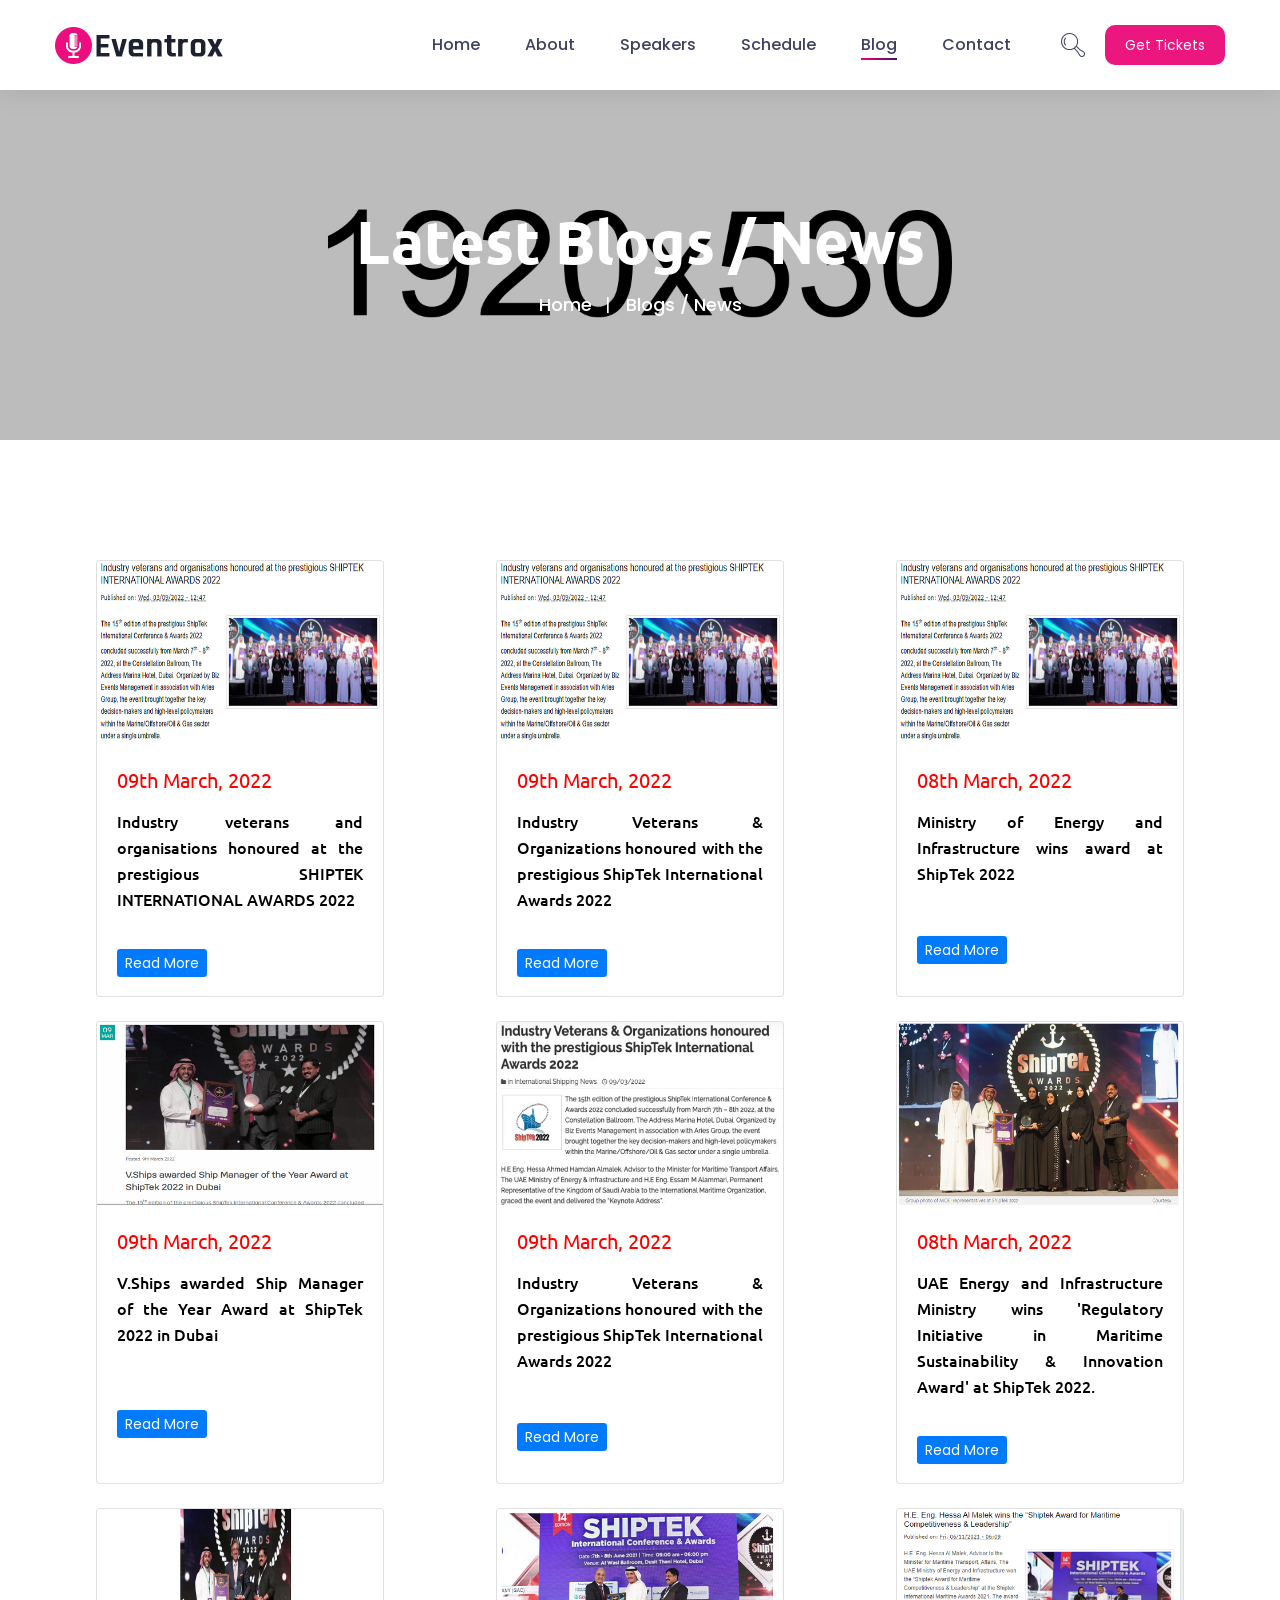
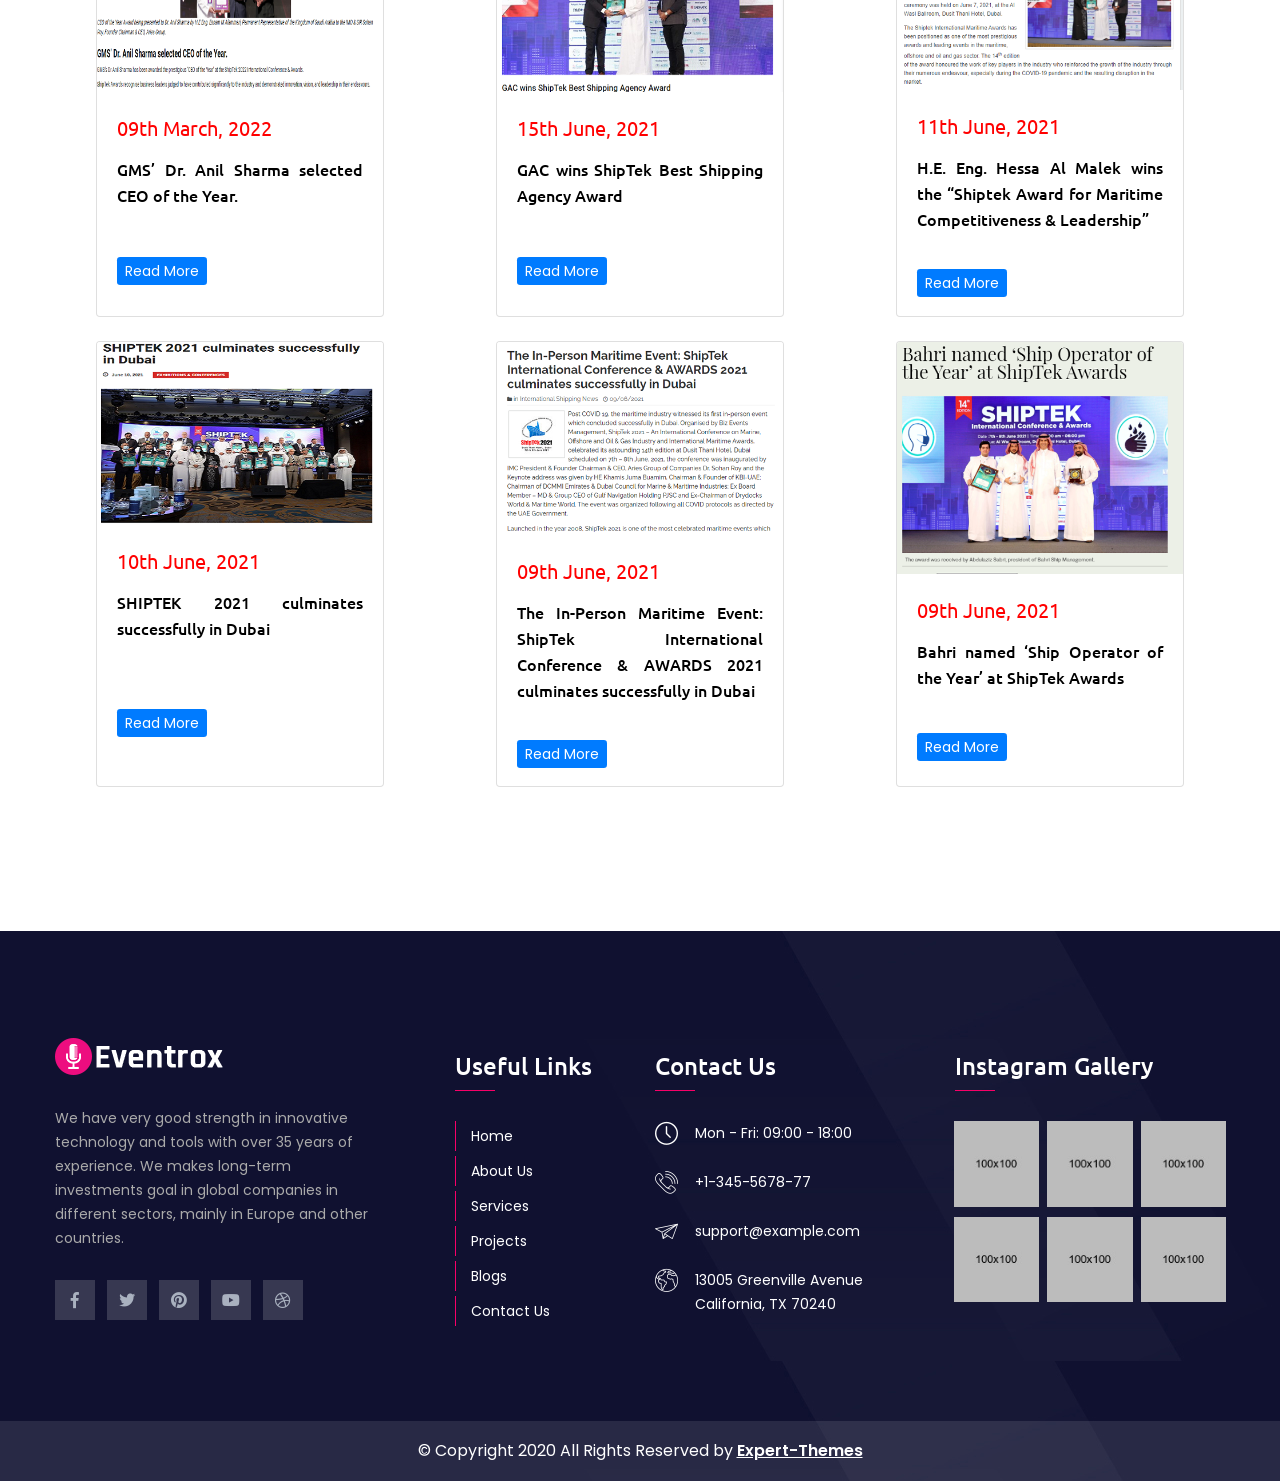
==== commit 149e5f25: "added seperate blog page" ====
--- a/blog-grid.html
+++ b/blog-grid.html
@@ -1,471 +1,639 @@
 <!DOCTYPE html>
- <html lang="en">
+<html lang="en">
+
 <head>
-<meta charset="utf-8">
-<title>Eventrox - Digital Events HTML Template | Blog Grid</title>
-<!-- Stylesheets -->
-<link href="css/bootstrap.css" rel="stylesheet">
-<link href="css/style.css" rel="stylesheet">
-<link href="css/responsive.css" rel="stylesheet">
-<!--Color Switcher Mockup-->
-<link href="css/color-switcher-design.css" rel="stylesheet">
-
-<link rel="shortcut icon" href="images/favicon.png" type="image/x-icon">
-<link rel="icon" href="images/favicon.png" type="image/x-icon">
-
-<!-- Responsive -->
-<meta http-equiv="X-UA-Compatible" content="IE=edge">
-<meta name="viewport" content="width=device-width, initial-scale=1.0, maximum-scale=1.0, user-scalable=0">
-
-<!--[if lt IE 9]><script src="https://cdnjs.cloudflare.com/ajax/libs/html5shiv/3.7.3/html5shiv.js"></script><![endif]-->
-<!--[if lt IE 9]><script src="js/respond.js"></script><![endif]-->
+    <meta charset="utf-8">
+    <title>Eventrox - Digital Events HTML Template | Blog Grid</title>
+    <!-- Stylesheets -->
+    <link href="css/bootstrap.css" rel="stylesheet">
+    <link href="css/style.css" rel="stylesheet">
+    <link href="css/responsive.css" rel="stylesheet">
+    <!--Color Switcher Mockup-->
+    <link href="css/color-switcher-design.css" rel="stylesheet">
+
+    <link rel="shortcut icon" href="images/favicon.png" type="image/x-icon">
+    <link rel="icon" href="images/favicon.png" type="image/x-icon">
+
+    <!-- Responsive -->
+    <meta http-equiv="X-UA-Compatible" content="IE=edge">
+    <meta name="viewport" content="width=device-width, initial-scale=1.0, maximum-scale=1.0, user-scalable=0">
+
+    <!--[if lt IE 9]><script src="https://cdnjs.cloudflare.com/ajax/libs/html5shiv/3.7.3/html5shiv.js"></script><![endif]-->
+    <!--[if lt IE 9]><script src="js/respond.js"></script><![endif]-->
 
 </head>
 
 <body>
 
-<div class="page-wrapper">
-
-    <!-- Preloader -->
-    <div class="preloader"></div>
- 	<!-- Header span -->
-
-    <!-- Header Span -->
-    <span class="header-span"></span>
-
-    <!-- Main Header-->
-    <header class="main-header header-style-two">
-        <div class="main-box">
-            <div class="auto-container clearfix">
-                <div class="logo-box">
-                    <div class="logo"><a href="index.html"><img src="images/logo-2.png" alt="" title=""></a></div>
-                </div>
-
-                <!--Nav Box-->
-                <div class="nav-outer clearfix">
-                    <!--Mobile Navigation Toggler-->
-                    <div class="mobile-nav-toggler"><span class="icon flaticon-menu"></span></div>
-                    <!-- Main Menu -->
-                    <nav class="main-menu navbar-expand-md navbar-light">
-                        <div class="navbar-header">
-                            <!-- Togg le Button -->
-                            <button class="navbar-toggler" type="button" data-toggle="collapse" data-target="#navbarSupportedContent" aria-controls="navbarSupportedContent" aria-expanded="false" aria-label="Toggle navigation">
-                                <span class="icon flaticon-menu-button"></span>
-                            </button>
-                        </div>
-
-                        <div class="collapse navbar-collapse clearfix" id="navbarSupportedContent">
-                            <ul class="navigation clearfix">
-                                <li class="dropdown"><a href="index.html">Home</a>
-                                    <ul>
-                                        <li><a href="index.html">Home Classic</a></li>
-                                        <li><a href="index-2.html">Home Conference</a></li>
-                                        <li><a href="index-3.html">Home Meetup</a></li>
-										<li><a href="index-4.html">Home Page Four</a></li>
-                                        <li><a href="index-5.html">Home Page Five</a></li>
-                                        <li class="dropdown"><a href="#">Header Styles</a>
-                                            <ul>
-                                                <li><a href="index.html">Header Style One</a></li>
-                                                <li><a href="index-2.html">Header Style Two</a></li>
-                                                <li><a href="index-3.html">Header Style Three</a></li>
-												<li><a href="index-4.html">Home Page Four</a></li>
-												<li><a href="index-5.html">Home Page Five</a></li>
-                                            </ul>
-                                        </li>
-                                    </ul>
-                                </li>
-                                <li class="dropdown"><a href="about-us.html">About</a>
-                                    <ul>
-                                        <li><a href="about-us.html">About Us</a></li>
-                                        <li><a href="pricing.html">Pricing</a></li>
-                                        <li><a href="faqs.html">FAQ's</a></li>
-										<li><a href="gallery.html">Gallery</a></li>
-                                        <li><a href="coming-soon.html">Coming Soon</a></li>
-                                    </ul>
-                                </li>
-                                <li class="dropdown"><a href="speakers.html">Speakers</a>
-                                    <ul>
-                                        <li><a href="speakers.html">Speakers</a></li>
-                                        <li><a href="speakers-detail.html">Speakers Detail</a></li>
-                                    </ul>
-                                </li>
-                                <li class="dropdown"><a href="schedule.html">Schedule</a>
-                                    <ul>
-                                        <li><a href="schedule.html">Schedule</a></li>
-                                        <li><a href="event-detail.html">Event Detail</a></li>
-                                        <li><a href="buy-ticket.html">Buy Ticket</a></li>
-                                    </ul>
-                                </li>
-                                <li class="current dropdown"><a href="blog-sidebar.html">Blog</a>
-                                    <ul>
-                                        <li><a href="blog-sidebar.html">Blog With Sidebar</a></li>
-                                        <li><a href="blog-grid.html">Blog Grid</a></li>
-                                        <li><a href="blog-single.html">Blog Single</a></li>
-                                        <li><a href="error-page.html">404 Error</a></li>
-                                    </ul>
-                                </li>
-                                <li><a href="contact.html">Contact</a></li>
-                            </ul>
-                        </div>
-                    </nav>
-                    <!-- Main Menu End-->
-
-                    <!-- Outer box -->
-                    <div class="outer-box">
-                        <!--Search Box-->
-                        <div class="search-box-btn"><span class="flaticon-search"></span></div>
-
-                        <!-- Button Box -->
-                        <div class="btn-box">
-                            <a href="buy-ticket.html" class="theme-btn btn-style-one"><span class="btn-title">Get Tickets</span></a>
+    <div class="page-wrapper">
+
+        <!-- Preloader -->
+        <div class="preloader"></div>
+        <!-- Header span -->
+
+        <!-- Header Span -->
+        <span class="header-span"></span>
+
+        <!-- Main Header-->
+        <header class="main-header header-style-two">
+            <div class="main-box">
+                <div class="auto-container clearfix">
+                    <div class="logo-box">
+                        <div class="logo"><a href="index.html"><img src="images/logo-2.png" alt="" title=""></a></div>
+                    </div>
+
+                    <!--Nav Box-->
+                    <div class="nav-outer clearfix">
+                        <!--Mobile Navigation Toggler-->
+                        <div class="mobile-nav-toggler"><span class="icon flaticon-menu"></span></div>
+                        <!-- Main Menu -->
+                        <nav class="main-menu navbar-expand-md navbar-light">
+                            <div class="navbar-header">
+                                <!-- Togg le Button -->
+                                <button class="navbar-toggler" type="button" data-toggle="collapse"
+                                    data-target="#navbarSupportedContent" aria-controls="navbarSupportedContent"
+                                    aria-expanded="false" aria-label="Toggle navigation">
+                                    <span class="icon flaticon-menu-button"></span>
+                                </button>
+                            </div>
+
+                            <div class="collapse navbar-collapse clearfix" id="navbarSupportedContent">
+                                <ul class="navigation clearfix">
+                                    <li class="dropdown"><a href="index.html">Home</a>
+                                        <ul>
+                                            <li><a href="index.html">Home Classic</a></li>
+                                            <li><a href="index-2.html">Home Conference</a></li>
+                                            <li><a href="index-3.html">Home Meetup</a></li>
+                                            <li><a href="index-4.html">Home Page Four</a></li>
+                                            <li><a href="index-5.html">Home Page Five</a></li>
+                                            <li class="dropdown"><a href="#">Header Styles</a>
+                                                <ul>
+                                                    <li><a href="index.html">Header Style One</a></li>
+                                                    <li><a href="index-2.html">Header Style Two</a></li>
+                                                    <li><a href="index-3.html">Header Style Three</a></li>
+                                                    <li><a href="index-4.html">Home Page Four</a></li>
+                                                    <li><a href="index-5.html">Home Page Five</a></li>
+                                                </ul>
+                                            </li>
+                                        </ul>
+                                    </li>
+                                    <li class="dropdown"><a href="about-us.html">About</a>
+                                        <ul>
+                                            <li><a href="about-us.html">About Us</a></li>
+                                            <li><a href="pricing.html">Pricing</a></li>
+                                            <li><a href="faqs.html">FAQ's</a></li>
+                                            <li><a href="gallery.html">Gallery</a></li>
+                                            <li><a href="coming-soon.html">Coming Soon</a></li>
+                                        </ul>
+                                    </li>
+                                    <li class="dropdown"><a href="speakers.html">Speakers</a>
+                                        <ul>
+                                            <li><a href="speakers.html">Speakers</a></li>
+                                            <li><a href="speakers-detail.html">Speakers Detail</a></li>
+                                        </ul>
+                                    </li>
+                                    <li class="dropdown"><a href="schedule.html">Schedule</a>
+                                        <ul>
+                                            <li><a href="schedule.html">Schedule</a></li>
+                                            <li><a href="event-detail.html">Event Detail</a></li>
+                                            <li><a href="buy-ticket.html">Buy Ticket</a></li>
+                                        </ul>
+                                    </li>
+                                    <li class="current dropdown"><a href="blog-sidebar.html">Blog</a>
+                                        <ul>
+                                            <li><a href="blog-sidebar.html">Blog With Sidebar</a></li>
+                                            <li><a href="blog-grid.html">Blog Grid</a></li>
+                                            <li><a href="blog-single.html">Blog Single</a></li>
+                                            <li><a href="error-page.html">404 Error</a></li>
+                                        </ul>
+                                    </li>
+                                    <li><a href="contact.html">Contact</a></li>
+                                </ul>
+                            </div>
+                        </nav>
+                        <!-- Main Menu End-->
+
+                        <!-- Outer box -->
+                        <div class="outer-box">
+                            <!--Search Box-->
+                            <div class="search-box-btn"><span class="flaticon-search"></span></div>
+
+                            <!-- Button Box -->
+                            <div class="btn-box">
+                                <a href="buy-ticket.html" class="theme-btn btn-style-one"><span class="btn-title">Get
+                                        Tickets</span></a>
+                            </div>
                         </div>
                     </div>
                 </div>
             </div>
-        </div>
-
-        <!-- Mobile Menu  -->
-        <div class="mobile-menu">
-            <div class="menu-backdrop"></div>
-            <div class="close-btn"><span class="icon flaticon-cancel-1"></span></div>
-
-            <!--Here Menu Will Come Automatically Via Javascript / Same Menu as in Header-->
-            <nav class="menu-box">
-                <div class="nav-logo"><a href="index.html"><img src="images/logo-2.png" alt="" title=""></a></div>
-
-                <ul class="navigation clearfix"><!--Keep This Empty / Menu will come through Javascript--></ul>
-            </nav>
-        </div><!-- End Mobile Menu -->
-    </header>
-    <!--End Main Header -->
-
-    <!--Page Title-->
-    <section class="page-title" style="background-image:url(images/background/5.jpg);">
-        <div class="auto-container">
-            <h1>Blog Grid</h1>
-            <ul class="bread-crumb clearfix">
-                <li><a href="index.html">Home</a></li>
-                <li>Blog Grid</li>
-            </ul>
-        </div>
-    </section>
-    <!--End Page Title-->
-
-    <!-- News Section -->
-    <section class="news-section alternate">
-        <div class="auto-container">
-            <div class="row">
-
-                <!-- News Block Three -->
-                <div class="news-block col-lg-4 col-md-6 col-sm-12 wow fadeInRight">
-                    <div class="inner-box">
-                        <div class="image-box">
-                            <figure class="image"><a href="blog-single.html"><img src="images/resource/news-1.jpg" alt=""></a></figure>
-                        </div>
-                        <div class="lower-content">
-                            <ul class="post-info">
-                                <li><span class="far fa-user"></span> Admin</li>
-                                <li><span class="far fa-comments"></span> Comment 03</li>
-                            </ul>
-                            <h4><a href="blog-single.html">International Conference on Art Business</a></h4>
-                            <div class="btn-box"><a href="#" class="read-more">Read More</a></div>
-                        </div>
-                    </div>
-                </div>
-
-                <!-- News Block Three -->
-                <div class="news-block col-lg-4 col-md-6 col-sm-12 wow fadeInRight" data-wow-delay="400ms">
-                    <div class="inner-box">
-                        <div class="image-box">
-                            <figure class="image"><a href="blog-single.html"><img src="images/resource/news-2.jpg" alt=""></a></figure>
-                        </div>
-                        <div class="lower-content">
-                            <ul class="post-info">
-                                <li><span class="far fa-user"></span> Admin</li>
-                                <li><span class="far fa-comments"></span> Comment 03</li>
-                            </ul>
-                            <h4><a href="blog-single.html">International Conference on Art Business</a></h4>
-                            <div class="btn-box"><a href="#" class="read-more">Read More</a></div>
-                        </div>
-                    </div>
-                </div>
-
-                <!-- News Block Three -->
-                <div class="news-block col-lg-4 col-md-6 col-sm-12 wow fadeInRight" data-wow-delay="800ms">
-                    <div class="inner-box">
-                        <div class="image-box">
-                            <figure class="image"><a href="blog-single.html"><img src="images/resource/news-3.jpg" alt=""></a></figure>
-                        </div>
-                        <div class="lower-content">
-                            <ul class="post-info">
-                                <li><span class="far fa-user"></span> Admin</li>
-                                <li><span class="far fa-comments"></span> Comment 03</li>
-                            </ul>
-                            <h4><a href="blog-single.html">International Conference on Art Business</a></h4>
-                            <div class="btn-box"><a href="#" class="read-more">Read More</a></div>
-                        </div>
-                    </div>
-                </div>
-
-
-                <!-- News Block Three -->
-                <div class="news-block col-lg-4 col-md-6 col-sm-12 wow fadeInRight">
-                    <div class="inner-box">
-                        <div class="image-box">
-                            <figure class="image"><a href="blog-single.html"><img src="images/resource/news-4.jpg" alt=""></a></figure>
-                        </div>
-                        <div class="lower-content">
-                            <ul class="post-info">
-                                <li><span class="far fa-user"></span> Admin</li>
-                                <li><span class="far fa-comments"></span> Comment 03</li>
-                            </ul>
-                            <h4><a href="blog-single.html">International Conference on Art Business</a></h4>
-                            <div class="btn-box"><a href="#" class="read-more">Read More</a></div>
-                        </div>
-                    </div>
-                </div>
-
-                <!-- News Block Three -->
-                <div class="news-block col-lg-4 col-md-6 col-sm-12 wow fadeInRight" data-wow-delay="400ms">
-                    <div class="inner-box">
-                        <div class="image-box">
-                            <figure class="image"><a href="blog-single.html"><img src="images/resource/news-5.jpg" alt=""></a></figure>
-                        </div>
-                        <div class="lower-content">
-                            <ul class="post-info">
-                                <li><span class="far fa-user"></span> Admin</li>
-                                <li><span class="far fa-comments"></span> Comment 03</li>
-                            </ul>
-                            <h4><a href="blog-single.html">International Conference on Art Business</a></h4>
-                            <div class="btn-box"><a href="#" class="read-more">Read More</a></div>
-                        </div>
-                    </div>
-                </div>
-
-                <!-- News Block Three -->
-                <div class="news-block col-lg-4 col-md-6 col-sm-12 wow fadeInRight" data-wow-delay="800ms">
-                    <div class="inner-box">
-                        <div class="image-box">
-                            <figure class="image"><a href="blog-single.html"><img src="images/resource/news-6.jpg" alt=""></a></figure>
-                        </div>
-                        <div class="lower-content">
-                            <ul class="post-info">
-                                <li><span class="far fa-user"></span> Admin</li>
-                                <li><span class="far fa-comments"></span> Comment 03</li>
-                            </ul>
-                            <h4><a href="blog-single.html">International Conference on Art Business</a></h4>
-                            <div class="btn-box"><a href="#" class="read-more">Read More</a></div>
-                        </div>
-                    </div>
+
+            <!-- Mobile Menu  -->
+            <div class="mobile-menu">
+                <div class="menu-backdrop"></div>
+                <div class="close-btn"><span class="icon flaticon-cancel-1"></span></div>
+
+                <!--Here Menu Will Come Automatically Via Javascript / Same Menu as in Header-->
+                <nav class="menu-box">
+                    <div class="nav-logo"><a href="index.html"><img src="images/logo-2.png" alt="" title=""></a></div>
+
+                    <ul class="navigation clearfix"><!--Keep This Empty / Menu will come through Javascript--></ul>
+                </nav>
+            </div><!-- End Mobile Menu -->
+        </header>
+        <!--End Main Header -->
+
+        <!--Page Title-->
+        <section class="page-title" style="background-image:url(images/background/5.jpg);">
+            <div class="auto-container">
+                <h1>Latest Blogs / News</h1>
+                <ul class="bread-crumb clearfix">
+                    <li><a href="index.html">Home</a></li>
+                    <li>Blogs / News</li>
+                </ul>
+            </div>
+        </section>
+        <!--End Page Title-->
+
+        <!-- News Section -->
+        <section class="news-section alternate">
+            <div class="auto-container">
+                <div class="row justify-content-center">
+                    <!-- card -->
+                    <div class="col-lg-4 col-12 col-md-6 mb-4 d-flex justify-content-center wow fadeInRight">
+                        <div class="card" style="width: 18rem">
+                            <img class="card-img-top" src="pics/blog/shiptek22-news1.png" alt="Card image cap" />
+                            <div class="card-body">
+                                <h5 class="card-title" style="color: red;">09th March, 2022</h5>
+                                <p class="card-text text-justify"
+                                    style="color: black; font-weight: 500; font-family: 'Ubuntu', sans-serif;">
+                                    Industry veterans and organisations honoured at the
+                                    prestigious SHIPTEK INTERNATIONAL AWARDS 2022
+                                </p>
+                            </div>
+                            <div class="card-body">
+                                <a href="https://www.marasinews.com/top-news/industry-veterans-and-organisations-honoured-prestigious-shiptek-international-awards-2022"
+                                    class="card-link btn-sm btn-primary">Read More</a>
+                                <!-- <a href="#" class="card-link">Another link</a> -->
+                            </div>
+                        </div>
+                    </div>
+                    <!-- end card -->
+                    <!-- card -->
+                    <div class="col-lg-4 col-12 col-md-6 mb-4 d-flex justify-content-center wow fadeInRight"
+                        data-wow-delay="400ms">
+                        <div class="card" style="width: 18rem">
+                            <img class="card-img-top" src="pics/blog/shiptek22-news1.png" alt="Card image cap" />
+                            <div class="card-body">
+                                <h5 class="card-title" style="color: red;">09th March, 2022</h5>
+                                <p class="card-text text-justify"
+                                    style="color: black; font-weight: 500; font-family: 'Ubuntu', sans-serif;">
+                                    Industry Veterans & Organizations honoured with the prestigious ShipTek
+                                    International Awards 2022
+                                </p>
+                            </div>
+                            <div class="card-body">
+                                <a href="https://www.hellenicshippingnews.com/industry-veterans-organizations-honoured-with-the-prestigious-shiptek-international-awards-2022/"
+                                    class="card-link btn-sm btn-primary">Read More</a>
+                                <!-- <a href="#" class="card-link">Another link</a> -->
+                            </div>
+                        </div>
+                    </div>
+                    <!-- end card -->
+                    <!-- card -->
+                    <div class="col-lg-4 col-12 col-md-6 mb-4 d-flex justify-content-center wow fadeInRight"
+                        data-wow-delay="400ms">
+                        <div class="card" style="width: 18rem">
+                            <img class="card-img-top" src="pics/blog/shiptek22-news1.png" alt="Card image cap" />
+                            <div class="card-body">
+                                <h5 class="card-title" style="color: red;">08th March, 2022</h5>
+                                <p class="card-text text-justify"
+                                    style="color: black; font-weight: 500; font-family: 'Ubuntu', sans-serif;">
+                                    Ministry of Energy and Infrastructure wins award at ShipTek 2022
+                                </p>
+                            </div>
+                            <div class="card-body">
+                                <a href="https://www.wam.ae/en/details/1395303027757"
+                                    class="card-link btn-sm btn-primary">Read
+                                    More</a mb-4 d-flex justify-content-center>
+                                <!-- <a href="#" class="card-link">Another link</a> -->
+                            </div>
+                        </div>
+                    </div>
+                    <!-- end card -->
+                <!-- </div>
+                <div class="row justify-content-center"> -->
+                    <!-- card -->
+                    <div class="col-lg-4 col-12 col-md-6 mb-4 d-flex justify-content-center wow fadeInRight">
+                        <div class="card" style="width: 18rem">
+                            <img class="card-img-top" src="pics/blog/shiptek22-news4.png" alt="Card image cap" />
+                            <div class="card-body">
+                                <h5 class="card-title" style="color: red;">09th March, 2022</h5>
+                                <p class="card-text text-justify"
+                                    style="color: black; font-weight: 500; font-family: 'Ubuntu', sans-serif;">
+                                    V.Ships awarded Ship Manager of the Year Award at ShipTek 2022 in Dubai
+                                </p>
+                            </div>
+                            <div class="card-body">
+                                <a href="https://vgrouplimited.com/ship-manager-of-the-year-award/"
+                                    class="card-link btn-sm btn-primary">Read More</a>
+                                <!-- <a href="#" class="card-link">Another link</a> -->
+                            </div>
+                        </div>
+                    </div>
+                    <!-- end card -->
+                    <!-- card -->
+                    <div class="col-lg-4 col-12 col-md-6 mb-4 d-flex justify-content-center wow fadeInRight"
+                        data-wow-delay="400ms">
+                        <div class="card" style="width: 18rem">
+                            <img class="card-img-top" src="pics/blog/shiptek22-news5.png" alt="Card image cap" />
+                            <div class="card-body">
+                                <h5 class="card-title" style="color: red;">09th March, 2022</h5>
+                                <p class="card-text text-justify"
+                                    style="color: black; font-weight: 500; font-family: 'Ubuntu', sans-serif;">
+                                    Industry Veterans & Organizations honoured with the prestigious ShipTek International Awards 2022
+                                </p>
+                            </div>
+                            <div class="card-body">
+                                <a href="https://www.synergymarinegroup.com/404"
+                                    class="card-link btn-sm btn-primary">Read More</a>
+                                <!-- <a href="#" class="card-link">Another link</a> -->
+                            </div>
+                        </div>
+                    </div>
+                    <!-- end card -->
+                    <!-- card -->
+                    <div class="col-lg-4 col-12 col-md-6 mb-4 d-flex justify-content-center wow fadeInRight"
+                        data-wow-delay="400ms">
+                        <div class="card" style="width: 18rem">
+                            <img class="card-img-top" src="pics/blog/shiptek22-news6.png" alt="Card image cap" />
+                            <div class="card-body">
+                                <h5 class="card-title" style="color: red;">08th March, 2022</h5>
+                                <p class="card-text text-justify"
+                                    style="color: black; font-weight: 500; font-family: 'Ubuntu', sans-serif;">
+                                    UAE Energy and Infrastructure Ministry wins 'Regulatory Initiative in Maritime Sustainability & Innovation Award' at ShipTek 2022.
+                                </p>
+                            </div>
+                            <div class="card-body">
+                                <a href="https://www.israelnationalnews.com/news/323519"
+                                    class="card-link btn-sm btn-primary">Read
+                                    More</a mb-4 d-flex justify-content-center>
+                                <!-- <a href="#" class="card-link">Another link</a> -->
+                            </div>
+                        </div>
+                    </div>
+                    <!-- end card -->
+                <!-- </div>
+                <div class="row justify-content-center"> -->
+                    <!-- card -->
+                    <div class="col-lg-4 col-12 col-md-6 mb-4 d-flex justify-content-center wow fadeInRight">
+                        <div class="card" style="width: 18rem">
+                            <img class="card-img-top" src="pics/blog/shiptek22-news7.png" alt="Card image cap" />
+                            <div class="card-body">
+                                <h5 class="card-title" style="color: red;">09th March, 2022</h5>
+                                <p class="card-text text-justify"
+                                    style="color: black; font-weight: 500; font-family: 'Ubuntu', sans-serif;">
+                                    GMS’ Dr. Anil Sharma selected CEO of the Year.
+                                </p>
+                            </div>
+                            <div class="card-body">
+                                <a href="https://www.gmsinc.net/?rowId=101"
+                                    class="card-link btn-sm btn-primary">Read More</a>
+                                <!-- <a href="#" class="card-link">Another link</a> -->
+                            </div>
+                        </div>
+                    </div>
+                    <!-- end card -->
+                    <!-- card -->
+                    <div class="col-lg-4 col-12 col-md-6 mb-4 d-flex justify-content-center wow fadeInRight"
+                        data-wow-delay="400ms">
+                        <div class="card" style="width: 18rem">
+                            <img class="card-img-top" src="pics/blog/shiptek21-news4.png" alt="Card image cap" />
+                            <div class="card-body">
+                                <h5 class="card-title" style="color: red;">15th June, 2021</h5>
+                                <p class="card-text text-justify"
+                                    style="color: black; font-weight: 500; font-family: 'Ubuntu', sans-serif;">
+                                    GAC wins ShipTek Best Shipping Agency Award
+                                </p>
+                            </div>
+                            <div class="card-body">
+                                <a href="https://indiashippingnews.com/gac-wins-shiptek-best-shipping-agency-award/"
+                                    class="card-link btn-sm btn-primary">Read More</a>
+                                <!-- <a href="#" class="card-link">Another link</a> -->
+                            </div>
+                        </div>
+                    </div>
+                    <!-- end card -->
+                    <!-- card -->
+                    <div class="col-lg-4 col-12 col-md-6 mb-4 d-flex justify-content-center wow fadeInRight"
+                        data-wow-delay="400ms">
+                        <div class="card" style="width: 18rem">
+                            <img class="card-img-top" src="pics/blog/shiptek21-news3.png" alt="Card image cap" />
+                            <div class="card-body">
+                                <h5 class="card-title" style="color: red;">11th June, 2021</h5>
+                                <p class="card-text text-justify"
+                                    style="color: black; font-weight: 500; font-family: 'Ubuntu', sans-serif;">
+                                    H.E. Eng. Hessa Al Malek wins the “Shiptek Award for Maritime Competitiveness & Leadership”
+                                </p>
+                            </div>
+                            <div class="card-body">
+                                <a href="https://www.marasinews.com/women-maritime/he-eng-hessa-al-malek-wins-%E2%80%9Cshiptek-award-maritime-competitiveness-leadership%E2%80%9D"
+                                    class="card-link btn-sm btn-primary">Read
+                                    More</a mb-4 d-flex justify-content-center>
+                                <!-- <a href="#" class="card-link">Another link</a> -->
+                            </div>
+                        </div>
+                    </div>
+                    <!-- end card -->
+                <!-- </div>
+                <div class="row justify-content-center"> -->
+                    <!-- card -->
+                    <div class="col-lg-4 col-12 col-md-6 mb-4 d-flex justify-content-center wow fadeInRight">
+                        <div class="card" style="width: 18rem">
+                            <img class="card-img-top" src="pics/blog/shiptek21-news1.png" alt="Card image cap" />
+                            <div class="card-body">
+                                <h5 class="card-title" style="color: red;">10th June, 2021</h5>
+                                <p class="card-text text-justify"
+                                    style="color: black; font-weight: 500; font-family: 'Ubuntu', sans-serif;">
+                                    SHIPTEK 2021 culminates successfully in Dubai
+                                </p>
+                            </div>
+                            <div class="card-body">
+                                <a href="https://assafinaonline.com/exhibitions-conferences/shiptek-2021-culminates-successfully-in-dubai/"
+                                    class="card-link btn-sm btn-primary">Read More</a>
+                                <!-- <a href="#" class="card-link">Another link</a> -->
+                            </div>
+                        </div>
+                    </div>
+                    <!-- end card -->
+                    <!-- card -->
+                    <div class="col-lg-4 col-12 col-md-6 mb-4 d-flex justify-content-center wow fadeInRight"
+                        data-wow-delay="400ms">
+                        <div class="card" style="width: 18rem">
+                            <img class="card-img-top" src="pics/blog/shiptek21-news2.png" alt="Card image cap" />
+                            <div class="card-body">
+                                <h5 class="card-title" style="color: red;">09th June, 2021</h5>
+                                <p class="card-text text-justify"
+                                    style="color: black; font-weight: 500; font-family: 'Ubuntu', sans-serif;">
+                                    The In-Person Maritime Event: ShipTek International Conference & AWARDS 2021 culminates successfully in Dubai
+                                </p>
+                            </div>
+                            <div class="card-body">
+                                <a href="https://www.hellenicshippingnews.com/the-in-person-maritime-event-shiptek-international-conference-awards-2021-culminates-successfully-in-dubai/"
+                                    class="card-link btn-sm btn-primary">Read More</a>
+                                <!-- <a href="#" class="card-link">Another link</a> -->
+                            </div>
+                        </div>
+                    </div>
+                    <!-- end card -->
+                    <!-- card -->
+                    <div class="col-lg-4 col-12 col-md-6 mb-4 d-flex justify-content-center wow fadeInRight"
+                        data-wow-delay="400ms">
+                        <div class="card" style="width: 18rem">
+                            <img class="card-img-top" src="pics/blog/shiptek21-news5.png" alt="Card image cap" />
+                            <div class="card-body">
+                                <h5 class="card-title" style="color: red;">09th June, 2021</h5>
+                                <p class="card-text text-justify"
+                                    style="color: black; font-weight: 500; font-family: 'Ubuntu', sans-serif;">
+                                    Bahri named ‘Ship Operator of the Year’ at ShipTek Awards
+                                </p>
+                            </div>
+                            <div class="card-body">
+                                <a href="https://www.arabnews.com/node/1873656/corporate-news"
+                                    class="card-link btn-sm btn-primary">Read
+                                    More</a mb-4 d-flex justify-content-center>
+                                <!-- <a href="#" class="card-link">Another link</a> -->
+                            </div>
+                        </div>
+                    </div>
+                    <!-- end card -->
                 </div>
             </div>
-
-            <!--Styled Pagination-->
-            <ul class="styled-pagination text-center">
-                <li><a href="#">1</a></li>
-                <li><a href="#" class="active">2</a></li>
-                <li><a href="#">3</a></li>
-                <li><a href="#"><span class="icon fa fa-angle-right"></span></a></li>
-            </ul>
-            <!--End Styled Pagination-->
-        </div>
-    </section>
-    <!--End News Section -->
-
-    <!-- Main Footer -->
-    <footer class="main-footer">
-        <!--Widgets Section-->
-        <div class="widgets-section">
-            <div class="auto-container">
-                <div class="row">
-                    <!--Big Column-->
-                    <div class="big-column col-xl-6 col-lg-12 col-md-12 col-sm-12">
-                        <div class="row">
-                            <!--Footer Column-->
-                            <div class="footer-column col-xl-7 col-lg-6 col-md-6 col-sm-12">
-                                <div class="footer-widget about-widget">
-                                    <div class="logo">
-                                        <a href="index.html"><img src="images/logo.png" alt="" /></a>
-                                    </div>
-                                    <div class="text">
-                                        <p>We have very good strength in innovative technology and tools with over 35 years of experience. We makes long-term investments goal in global companies in different sectors, mainly in Europe and other countries.</p>
-                                    </div>
-                                    <ul class="social-icon-one social-icon-colored">
-                                        <li><a href="#"><i class="fab fa-facebook-f"></i></a></li>
-                                        <li><a href="#"><i class="fab fa-twitter"></i></a></li>
-                                        <li><a href="#"><i class="fab fa-pinterest"></i></a></li>
-                                        <li><a href="#"><i class="fab fa-youtube"></i></a></li>
-                                        <li><a href="#"><i class="fab fa-dribbble"></i></a></li>
-                                    </ul>
-                                </div>
-                            </div>
-
-                            <!--Footer Column-->
-                            <div class="footer-column col-xl-5 col-lg-6 col-md-6 col-sm-12">
-                                <div class="footer-widget useful-links">
-                                    <h2 class="widget-title">Useful Links</h2>
-                                    <ul class="user-links">
-                                        <li><a href="index-2.html">Home</a></li>
-                                        <li><a href="about-us.html">About Us</a></li>
-                                        <li><a href="services.html">Services</a></li>
-                                        <li><a href="projects.html">Projects</a></li>
-                                        <li><a href="blog.html">Blogs</a></li>
-                                        <li><a href="contact.html">Contact Us</a></li>
-                                    </ul>
-                                </div>
-                            </div>
-                        </div>
-                    </div>
-
-                    <!--Big Column-->
-                    <div class="big-column col-xl-6 col-lg-12 col-md-12 col-sm-12">
-                        <div class="row">
-                            <!--Footer Column-->
-                            <div class="footer-column col-lg-6 col-md-6 col-sm-12">
+        </section>
+        <!--End News Section -->
+
+        <!-- Main Footer -->
+        <footer class="main-footer">
+            <!--Widgets Section-->
+            <div class="widgets-section">
+                <div class="auto-container">
+                    <div class="row">
+                        <!--Big Column-->
+                        <div class="big-column col-xl-6 col-lg-12 col-md-12 col-sm-12">
+                            <div class="row">
                                 <!--Footer Column-->
-                                <div class="footer-widget contact-widget">
-                                    <h2 class="widget-title">Contact Us</h2>
-                                     <!--Footer Column-->
-                                    <div class="widget-content">
-                                        <ul class="contact-list">
-                                            <li>
-                                                <span class="icon flaticon-clock"></span>
-                                                <div class="text">Mon - Fri: 09:00 - 18:00</div>
-                                            </li>
-
-                                            <li>
-                                                <span class="icon flaticon-phone"></span>
-                                                <div class="text"><a href="tel:+1-345-5678-77">+1-345-5678-77</a></div>
-                                            </li>
-
-                                            <li>
-                                                <span class="icon flaticon-paper-plane"></span>
-                                                <div class="text"><a href="mailto:support@example.com">support@example.com</a></div>
-                                            </li>
-
-                                            <li>
-                                                <span class="icon flaticon-worldwide"></span>
-                                                <div class="text">13005 Greenville Avenue<br> California, TX 70240</div>
-                                            </li>
+                                <div class="footer-column col-xl-7 col-lg-6 col-md-6 col-sm-12">
+                                    <div class="footer-widget about-widget">
+                                        <div class="logo">
+                                            <a href="index.html"><img src="images/logo.png" alt="" /></a>
+                                        </div>
+                                        <div class="text">
+                                            <p>We have very good strength in innovative technology and tools with over
+                                                35 years of experience. We makes long-term investments goal in global
+                                                companies in different sectors, mainly in Europe and other countries.
+                                            </p>
+                                        </div>
+                                        <ul class="social-icon-one social-icon-colored">
+                                            <li><a href="#"><i class="fab fa-facebook-f"></i></a></li>
+                                            <li><a href="#"><i class="fab fa-twitter"></i></a></li>
+                                            <li><a href="#"><i class="fab fa-pinterest"></i></a></li>
+                                            <li><a href="#"><i class="fab fa-youtube"></i></a></li>
+                                            <li><a href="#"><i class="fab fa-dribbble"></i></a></li>
                                         </ul>
                                     </div>
                                 </div>
-                            </div>
-
-                            <!--Footer Column-->
-                            <div class="footer-column col-lg-6 col-md-6 col-sm-12">
+
                                 <!--Footer Column-->
-                                <div class="footer-widget instagram-widget">
-                                    <h2 class="widget-title">Instagram Gallery</h2>
-                                    <div class="widget-content">
-                                        <div class="outer clearfix">
-                                            <figure class="image">
-                                                <a href="images/gallery/1.jpg" class="lightbox-image" title="Image Title Here"><img src="images/resource/gw-1.jpg" alt=""></a>
-                                            </figure>
-
-                                            <figure class="image">
-                                                <a href="images/gallery/2.jpg" class="lightbox-image" title="Image Title Here"><img src="images/resource/gw-2.jpg" alt=""></a>
-                                            </figure>
-
-                                            <figure class="image">
-                                                <a href="images/gallery/3.jpg" class="lightbox-image" title="Image Title Here"><img src="images/resource/gw-3.jpg" alt=""></a>
-                                            </figure>
-
-                                            <figure class="image">
-                                                <a href="images/gallery/4.jpg" class="lightbox-image" title="Image Title Here"><img src="images/resource/gw-4.jpg" alt=""></a>
-                                            </figure>
-
-                                            <figure class="image">
-                                                <a href="images/gallery/5.jpg" class="lightbox-image" title="Image Title Here"><img src="images/resource/gw-5.jpg" alt=""></a>
-                                            </figure>
-
-                                            <figure class="image">
-                                                <a href="images/gallery/1.jpg" class="lightbox-image" title="Image Title Here"><img src="images/resource/gw-6.jpg" alt=""></a>
-                                            </figure>
+                                <div class="footer-column col-xl-5 col-lg-6 col-md-6 col-sm-12">
+                                    <div class="footer-widget useful-links">
+                                        <h2 class="widget-title">Useful Links</h2>
+                                        <ul class="user-links">
+                                            <li><a href="index-2.html">Home</a></li>
+                                            <li><a href="about-us.html">About Us</a></li>
+                                            <li><a href="services.html">Services</a></li>
+                                            <li><a href="projects.html">Projects</a></li>
+                                            <li><a href="blog.html">Blogs</a></li>
+                                            <li><a href="contact.html">Contact Us</a></li>
+                                        </ul>
+                                    </div>
+                                </div>
+                            </div>
+                        </div>
+
+                        <!--Big Column-->
+                        <div class="big-column col-xl-6 col-lg-12 col-md-12 col-sm-12">
+                            <div class="row">
+                                <!--Footer Column-->
+                                <div class="footer-column col-lg-6 col-md-6 col-sm-12">
+                                    <!--Footer Column-->
+                                    <div class="footer-widget contact-widget">
+                                        <h2 class="widget-title">Contact Us</h2>
+                                        <!--Footer Column-->
+                                        <div class="widget-content">
+                                            <ul class="contact-list">
+                                                <li>
+                                                    <span class="icon flaticon-clock"></span>
+                                                    <div class="text">Mon - Fri: 09:00 - 18:00</div>
+                                                </li>
+
+                                                <li>
+                                                    <span class="icon flaticon-phone"></span>
+                                                    <div class="text"><a href="tel:+1-345-5678-77">+1-345-5678-77</a>
+                                                    </div>
+                                                </li>
+
+                                                <li>
+                                                    <span class="icon flaticon-paper-plane"></span>
+                                                    <div class="text"><a
+                                                            href="mailto:support@example.com">support@example.com</a>
+                                                    </div>
+                                                </li>
+
+                                                <li>
+                                                    <span class="icon flaticon-worldwide"></span>
+                                                    <div class="text">13005 Greenville Avenue<br> California, TX 70240
+                                                    </div>
+                                                </li>
+                                            </ul>
                                         </div>
                                     </div>
                                 </div>
+
+                                <!--Footer Column-->
+                                <div class="footer-column col-lg-6 col-md-6 col-sm-12">
+                                    <!--Footer Column-->
+                                    <div class="footer-widget instagram-widget">
+                                        <h2 class="widget-title">Instagram Gallery</h2>
+                                        <div class="widget-content">
+                                            <div class="outer clearfix">
+                                                <figure class="image">
+                                                    <a href="images/gallery/1.jpg" class="lightbox-image"
+                                                        title="Image Title Here"><img src="images/resource/gw-1.jpg"
+                                                            alt=""></a>
+                                                </figure>
+
+                                                <figure class="image">
+                                                    <a href="images/gallery/2.jpg" class="lightbox-image"
+                                                        title="Image Title Here"><img src="images/resource/gw-2.jpg"
+                                                            alt=""></a>
+                                                </figure>
+
+                                                <figure class="image">
+                                                    <a href="images/gallery/3.jpg" class="lightbox-image"
+                                                        title="Image Title Here"><img src="images/resource/gw-3.jpg"
+                                                            alt=""></a>
+                                                </figure>
+
+                                                <figure class="image">
+                                                    <a href="images/gallery/4.jpg" class="lightbox-image"
+                                                        title="Image Title Here"><img src="images/resource/gw-4.jpg"
+                                                            alt=""></a>
+                                                </figure>
+
+                                                <figure class="image">
+                                                    <a href="images/gallery/5.jpg" class="lightbox-image"
+                                                        title="Image Title Here"><img src="images/resource/gw-5.jpg"
+                                                            alt=""></a>
+                                                </figure>
+
+                                                <figure class="image">
+                                                    <a href="images/gallery/1.jpg" class="lightbox-image"
+                                                        title="Image Title Here"><img src="images/resource/gw-6.jpg"
+                                                            alt=""></a>
+                                                </figure>
+                                            </div>
+                                        </div>
+                                    </div>
+                                </div>
                             </div>
                         </div>
                     </div>
                 </div>
             </div>
-        </div>
-
-        <!--Footer Bottom-->
-        <div class="footer-bottom">
-            <div class="auto-container">
-                <div class="inner-container clearfix">
-                    <div class="copyright-text">
-                        <p>© Copyright 2020 All Rights Reserved by <a href="index.html">Expert-Themes</a></p>
+
+            <!--Footer Bottom-->
+            <div class="footer-bottom">
+                <div class="auto-container">
+                    <div class="inner-container clearfix">
+                        <div class="copyright-text">
+                            <p>© Copyright 2020 All Rights Reserved by <a href="index.html">Expert-Themes</a></p>
+                        </div>
                     </div>
                 </div>
             </div>
+        </footer>
+        <!-- End Footer -->
+
+    </div>
+    <!--End pagewrapper-->
+
+    <!-- Color Palate / Color Switcher -->
+    <div class="color-palate">
+        <div class="color-trigger">
+            <i class="fa fa-cog"></i>
         </div>
-    </footer>
-    <!-- End Footer -->
-
-</div>
-<!--End pagewrapper-->
-
-<!-- Color Palate / Color Switcher -->
-<div class="color-palate">
-    <div class="color-trigger">
-        <i class="fa fa-cog"></i>
+        <div class="color-palate-head">
+            <h6>Choose Your Demo</h6>
+        </div>
+        <ul class="box-version option-box">
+            <li>Full width</li>
+            <li class="box">Boxed</li>
+        </ul>
+        <ul class="rtl-version option-box">
+            <li>LTR Version</li>
+            <li class="rtl">RTL Version</li>
+        </ul>
+        <div class="palate-foo">
+            <span>You will find much more options for colors and styling in admin panel. This color picker is used only
+                for demonstation purposes.</span>
+        </div>
+        <a href="#" class="purchase-btn">Purchase now</a>
+    </div><!-- End Color Switcher -->
+
+    <!--Search Popup-->
+    <div id="search-popup" class="search-popup">
+        <div class="close-search theme-btn"><span class="fas fa-window-close"></span></div>
+        <div class="popup-inner">
+            <div class="overlay-layer"></div>
+            <div class="search-form">
+                <form method="post" action="index.html">
+                    <div class="form-group">
+                        <fieldset>
+                            <input type="search" class="form-control" name="search-input" value=""
+                                placeholder="Search Here" required>
+                            <input type="submit" value="Search Now!" class="theme-btn">
+                        </fieldset>
+                    </div>
+                </form>
+
+                <br>
+                <h3>Recent Search Keywords</h3>
+                <ul class="recent-searches">
+                    <li><a href="#">Seo</a></li>
+                    <li><a href="#">Bussiness</a></li>
+                    <li><a href="#">Events</a></li>
+                    <li><a href="#">Digital</a></li>
+                    <li><a href="#">Conferance</a></li>
+                </ul>
+
+            </div>
+
+        </div>
     </div>
-    <div class="color-palate-head">
-        <h6>Choose Your Demo</h6>
-    </div>
-    <ul class="box-version option-box"> <li>Full width</li> <li class="box">Boxed</li> </ul>
-    <ul class="rtl-version option-box"> <li>LTR Version</li> <li class="rtl">RTL Version</li> </ul>
-    <div class="palate-foo">
-        <span>You will find much more options for colors and styling in admin panel. This color picker is used only for demonstation purposes.</span>
-    </div>
-    <a href="#" class="purchase-btn">Purchase now</a>
-</div><!-- End Color Switcher -->
-
-<!--Search Popup-->
-<div id="search-popup" class="search-popup">
-	<div class="close-search theme-btn"><span class="fas fa-window-close"></span></div>
-	<div class="popup-inner">
-		<div class="overlay-layer"></div>
-    	<div class="search-form">
-        	<form method="post" action="index.html">
-            	<div class="form-group">
-                	<fieldset>
-                        <input type="search" class="form-control" name="search-input" value="" placeholder="Search Here" required >
-                        <input type="submit" value="Search Now!" class="theme-btn">
-                    </fieldset>
-                </div>
-            </form>
-
-            <br>
-            <h3>Recent Search Keywords</h3>
-            <ul class="recent-searches">
-                <li><a href="#">Seo</a></li>
-                <li><a href="#">Bussiness</a></li>
-                <li><a href="#">Events</a></li>
-                <li><a href="#">Digital</a></li>
-                <li><a href="#">Conferance</a></li>
-            </ul>
-
-        </div>
-
-    </div>
-</div>
-
-<!--Scroll to top-->
-<div class="scroll-to-top scroll-to-target" data-target="html"><span class="fa fa-angle-double-up"></span></div>
-<script src="js/jquery.js"></script>
-<script src="js/popper.min.js"></script>
-<script src="js/bootstrap.min.js"></script>
-<script src="js/jquery-ui.js"></script>
-<script src="js/jquery.fancybox.js"></script>
-<script src="js/appear.js"></script>
-<script src="js/owl.js"></script>
-<script src="js/wow.js"></script>
-<script src="js/script.js"></script>
-<!-- Color Setting -->
-<script src="js/color-settings.js"></script>
+
+    <!--Scroll to top-->
+    <div class="scroll-to-top scroll-to-target" data-target="html"><span class="fa fa-angle-double-up"></span></div>
+    <script src="js/jquery.js"></script>
+    <script src="js/popper.min.js"></script>
+    <script src="js/bootstrap.min.js"></script>
+    <script src="js/jquery-ui.js"></script>
+    <script src="js/jquery.fancybox.js"></script>
+    <script src="js/appear.js"></script>
+    <script src="js/owl.js"></script>
+    <script src="js/wow.js"></script>
+    <script src="js/script.js"></script>
+    <!-- Color Setting -->
+    <script src="js/color-settings.js"></script>
 </body>
-</html>
+
+</html>
--- a/css/style.css
+++ b/css/style.css
@@ -7190,10 +7190,10 @@
 	top: 0;
 	height: 100%;
 	width: 100%;
-	background: rgb(247,0,104);
+	/* background: rgb(247,0,104); */
 	background: -moz-linear-gradient(to left, rgba(247,0,104,1) 0%, rgba(68,16,102,1) 100%);
 	background: -webkit-linear-gradient(to left, rgba(247,0,104,1) 0%, rgba(68,16,102,1) 100%);
-	background: linear-gradient(to left, rgba(247,0,104) 0%,rgba(68,16,102,1) 100%);
+	/* background: linear-gradient(to left, rgba(247,0,104) 0%,rgba(68,16,102,1) 100%); */
 	filter: progid:DXImageTransform.Microsoft.gradient( startColorstr='#F70068', endColorstr='#441066',GradientType=1 );
 	opacity: .70;
 	content: "";
